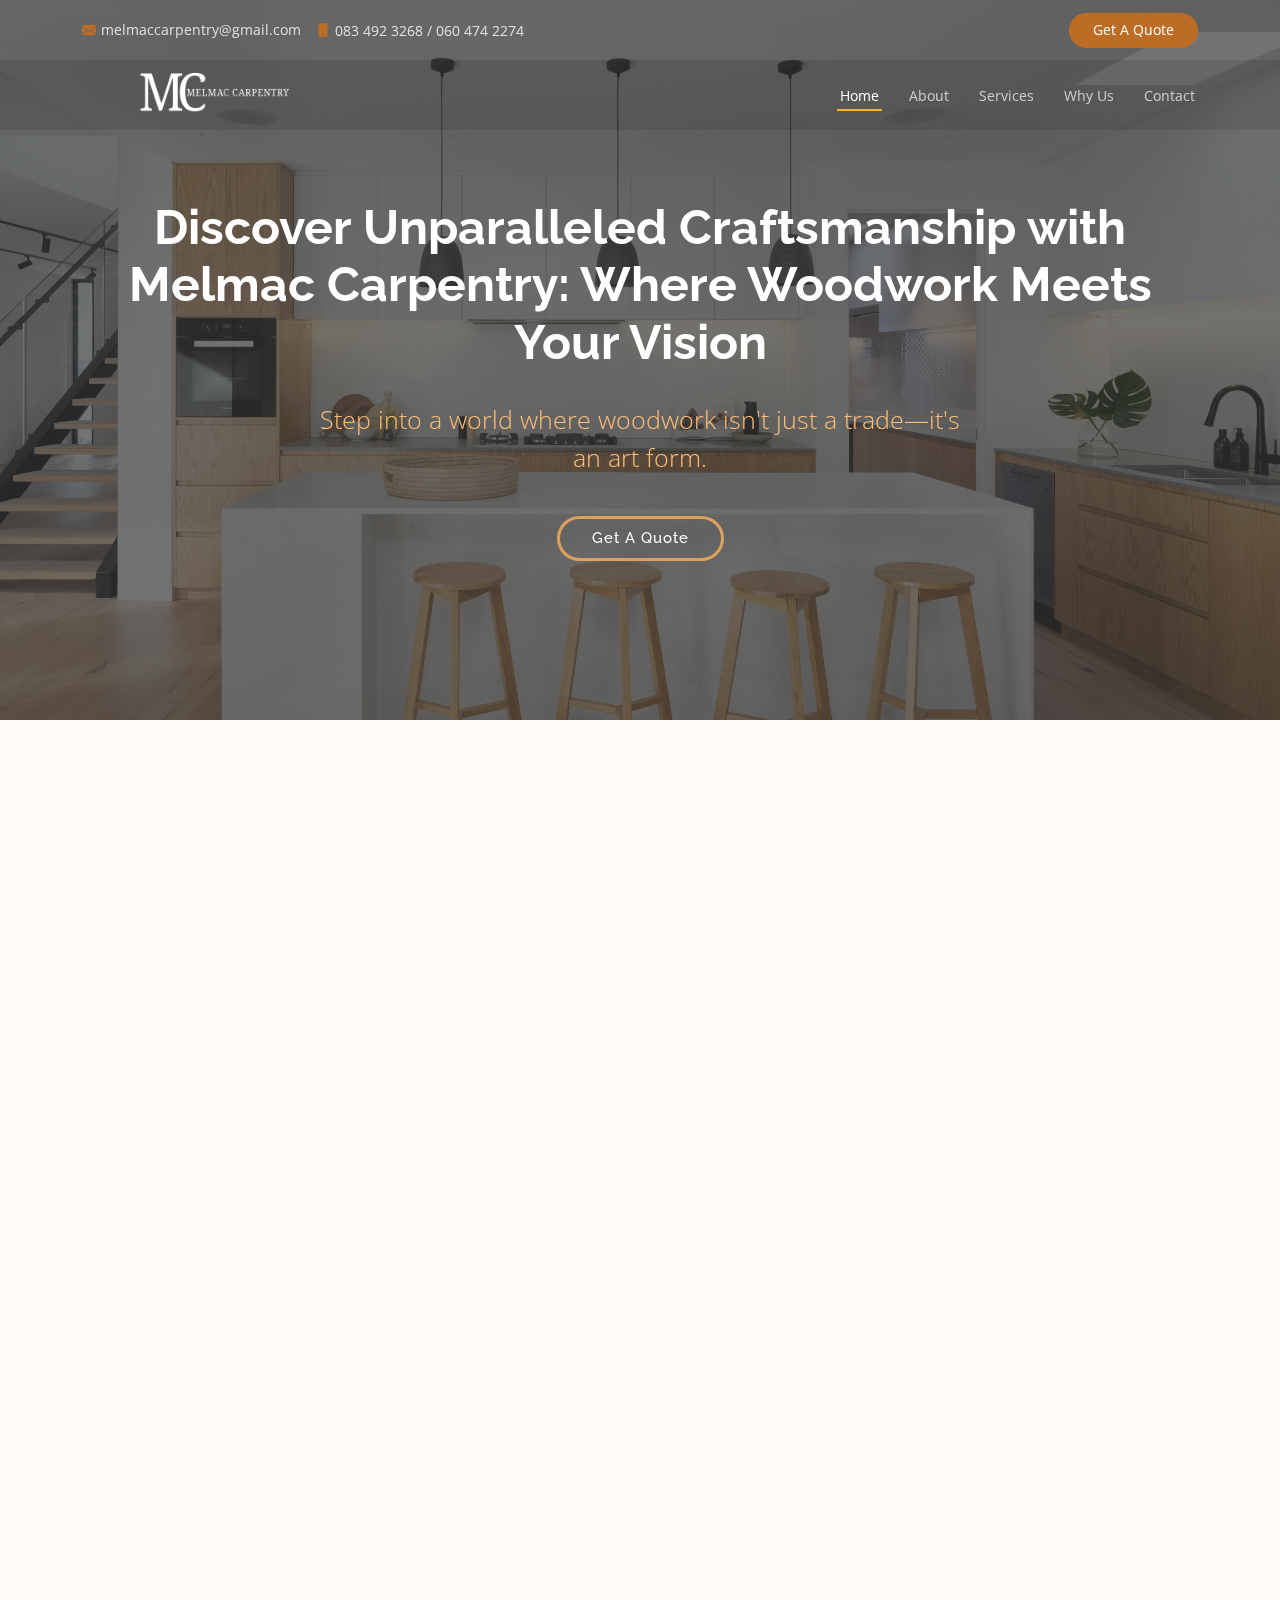
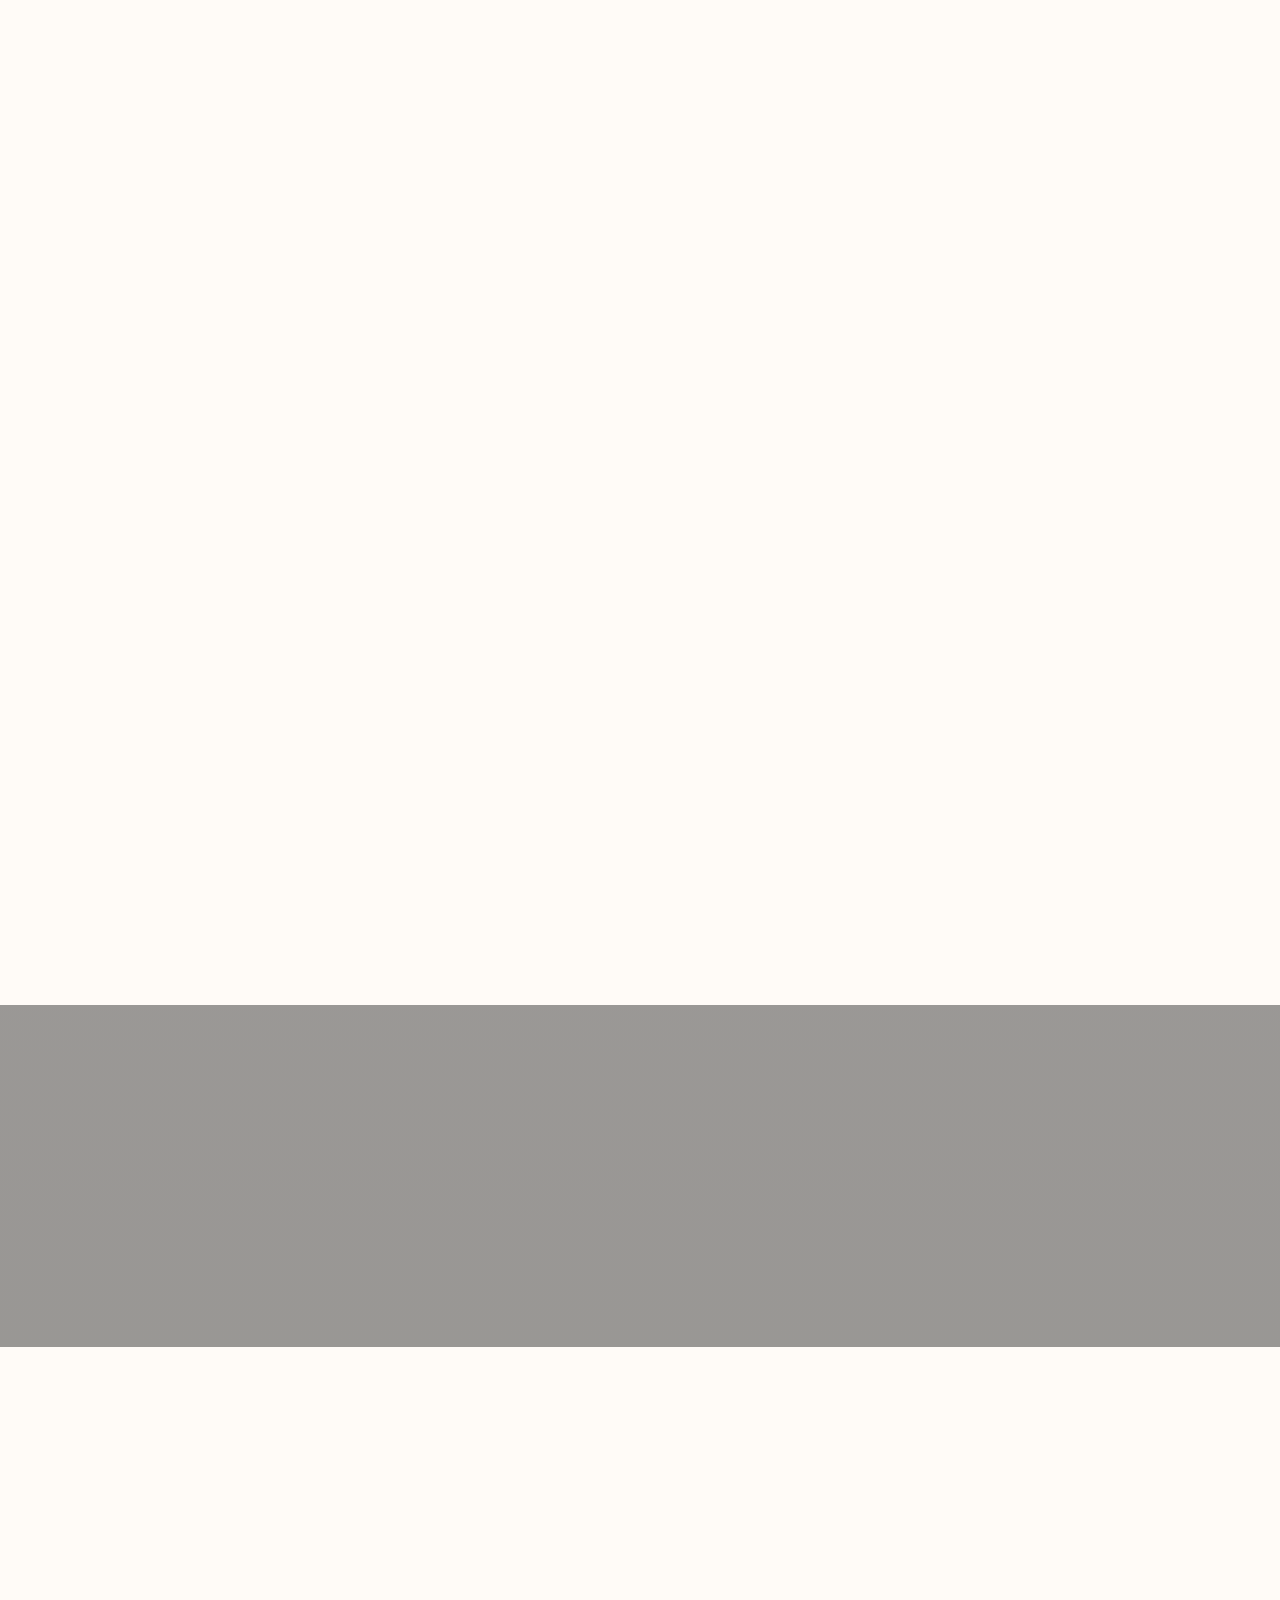
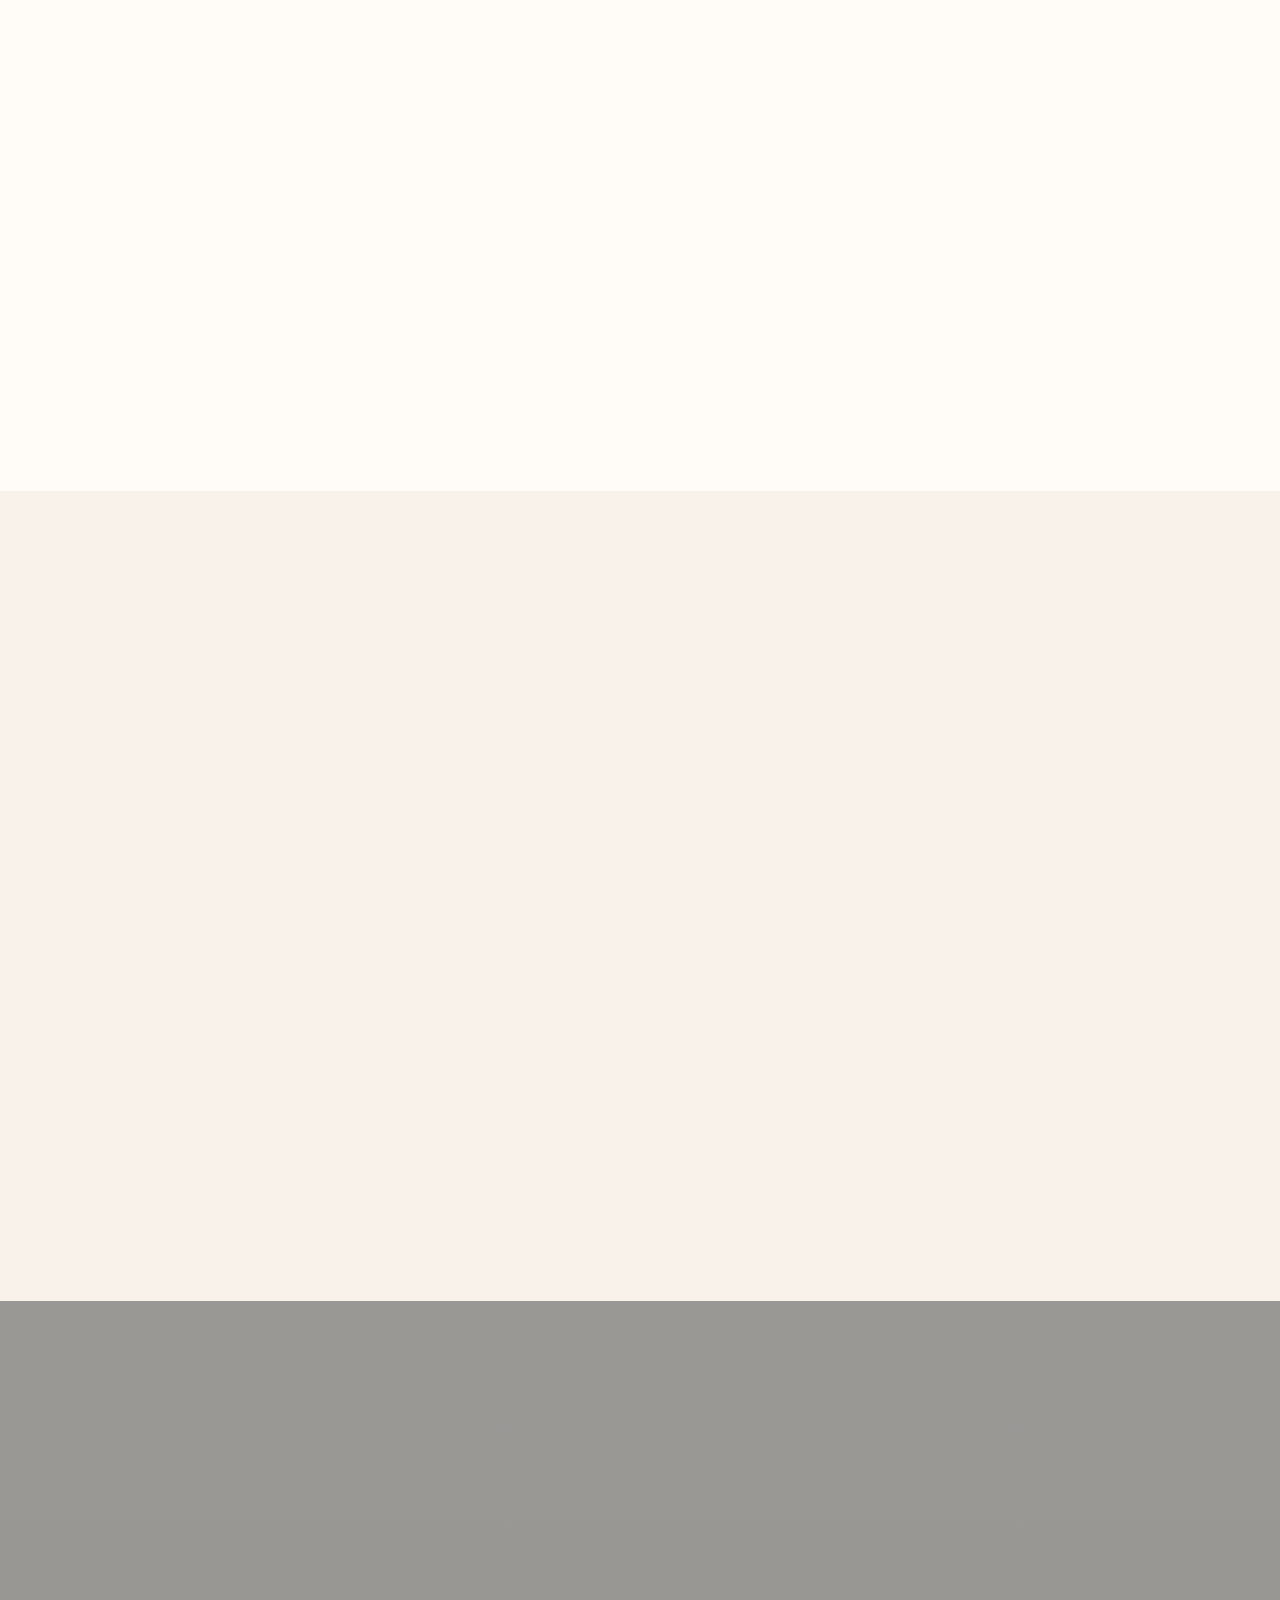
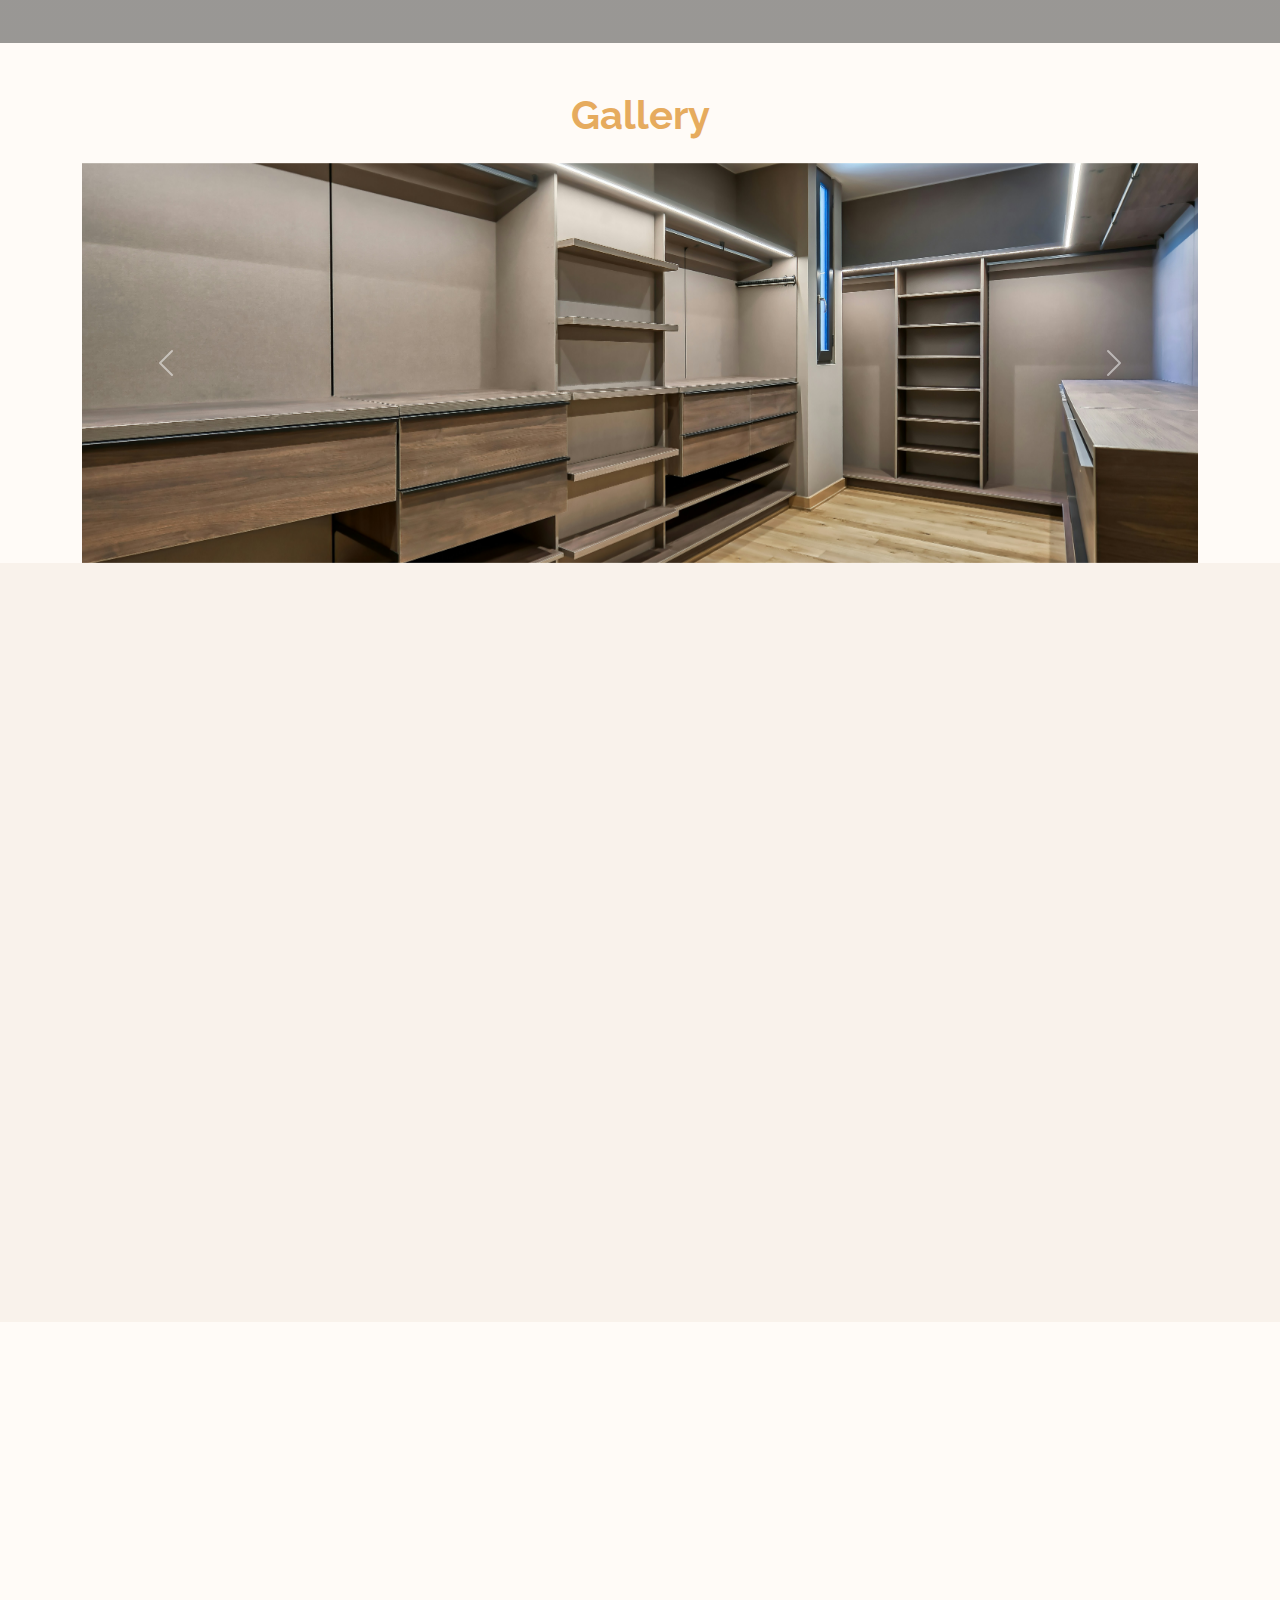
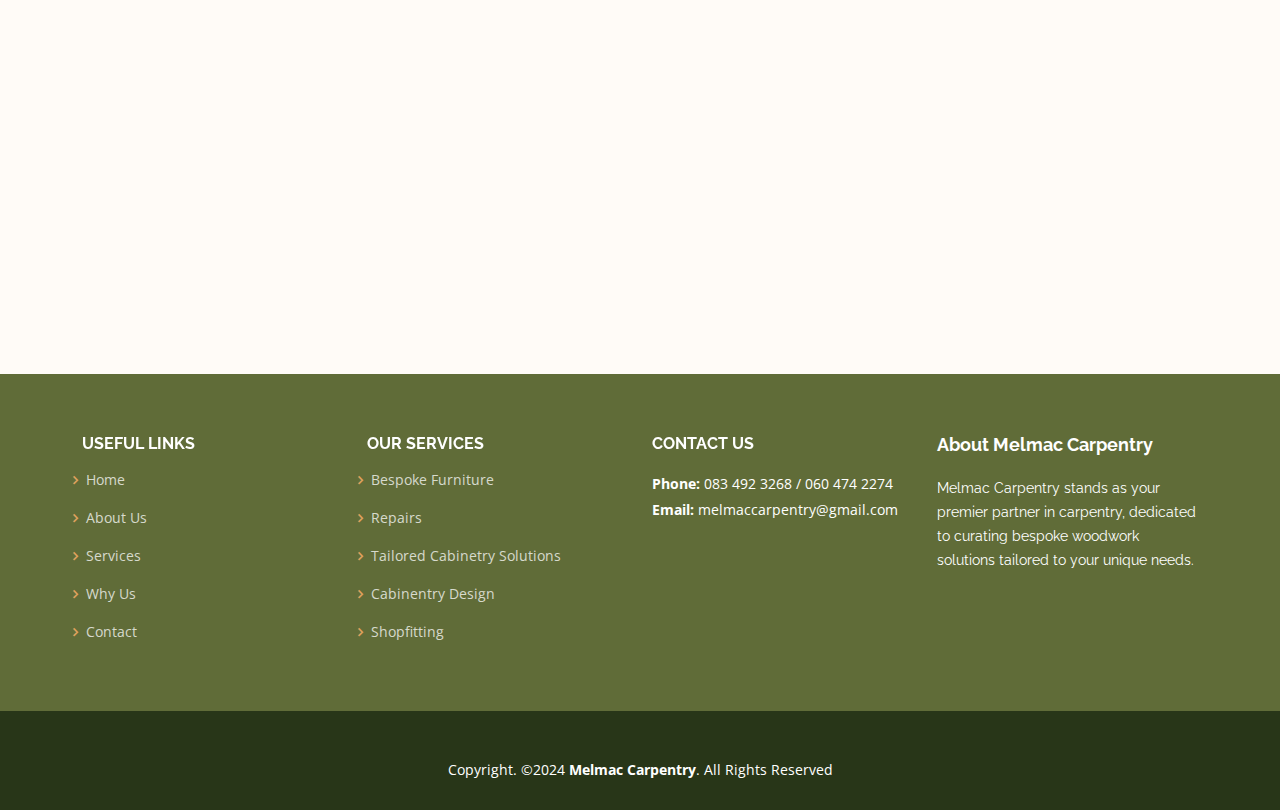
==== index.html @ 9028bca2 "alignment fixed" ====
<!DOCTYPE html>
<html lang="en">
  <head>
    <meta charset="utf-8" />
    <meta content="width=device-width, initial-scale=1.0" name="viewport" />

    <title>MELMAC CARPENTRY</title>
    <meta content="" name="description" />
    <meta content="" name="keywords" />

    <!-- Favicons -->
    <link href="" rel="icon" />
    <link href="/assets/images/logo.png" rel="apple-touch-icon" />
    <link rel="icon" href="./assets/images/icon.png" type="image/png" />

    <!-- Google Fonts -->
    <link
      href="https://fonts.googleapis.com/css?family=Open+Sans:300,300i,400,400i,600,600i,700,700i|Raleway:300,300i,400,400i,500,500i,600,600i,700,700i|Poppins:300,300i,400,400i,500,500i,600,600i,700,700i"
      rel="stylesheet"
    />
    <link
      href="https://cdn.jsdelivr.net/npm/bootstrap@5.3.3/dist/css/bootstrap.min.css"
      rel="stylesheet"
      integrity="sha384-QWTKZyjpPEjISv5WaRU9OFeRpok6YctnYmDr5pNlyT2bRjXh0JMhjY6hW+ALEwIH"
      crossorigin="anonymous"
    />

    <!-- Vendor CSS Files -->
    <link
      rel="stylesheet"
      href="https://cdnjs.cloudflare.com/ajax/libs/aos/2.3.4/aos.css"
      integrity="sha512-1cK78a1o+ht2JcaW6g8OXYwqpev9+6GqOkz9xmBN9iUUhIndKtxwILGWYOSibOKjLsEdjyjZvYDq/cZwNeak0w=="
      crossorigin="anonymous"
      referrerpolicy="no-referrer"
    />
    <!-- animate.css -->

    <link
      rel="stylesheet"
      href="https://cdnjs.cloudflare.com/ajax/libs/animate.css/4.1.1/animate.min.css"
      integrity="sha512-c42qTSw/wPZ3/5LBzD+Bw5f7bSF2oxou6wEb+I/lqeaKV5FDIfMvvRp772y4jcJLKuGUOpbJMdg/BTl50fJYAw=="
      crossorigin="anonymous"
      referrerpolicy="no-referrer"
    />
    <link
      rel="stylesheet"
      href="https://cdnjs.cloudflare.com/ajax/libs/animate.css/4.1.1/animate.compat.css"
      integrity="sha512-gFn7XRm5v3GlgOwAQ80SXDT8pyg6uaV9JbW2OkNx5Im2jR8zx2X/3DbHymcZnUraU+klZjRJqNfNkFN7SyR3fg=="
      crossorigin="anonymous"
      referrerpolicy="no-referrer"
    />

    <link
      rel="stylesheet"
      href="https://cdnjs.cloudflare.com/ajax/libs/animate.css/4.1.1/animate.compat.min.css"
      integrity="sha512-b42SanD3pNHoihKwgABd18JUZ2g9j423/frxIP5/gtYgfBz/0nDHGdY/3hi+3JwhSckM3JLklQ/T6tJmV7mZEw=="
      crossorigin="anonymous"
      referrerpolicy="no-referrer"
    />
    <link
      rel="stylesheet"
      href="https://cdnjs.cloudflare.com/ajax/libs/animate.css/4.1.1/animate.css"
      integrity="sha512-phGxLIsvHFArdI7IyLjv14dchvbVkEDaH95efvAae/y2exeWBQCQDpNFbOTdV1p4/pIa/XtbuDCnfhDEIXhvGQ=="
      crossorigin="anonymous"
      referrerpolicy="no-referrer"
    />
    <link href="assets/vendor/aos/aos.css" rel="stylesheet" />

    <link
      rel="stylesheet"
      href="https://cdn.jsdelivr.net/npm/bootstrap@5.0.2/dist/css/bootstrap.min.css"
    />

    <link
      rel="stylesheet"
      href="link href='https://unpkg.com/boxicons@2.1.4/css/boxicons.min.css' rel='stylesheet'"
    />

    <!-- swiper -->

    <link
      rel="stylesheet"
      href="https://cdnjs.cloudflare.com/ajax/libs/Swiper/11.0.5/swiper-bundle.min.css"
      integrity="sha512-rd0qOHVMOcez6pLWPVFIv7EfSdGKLt+eafXh4RO/12Fgr41hDQxfGvoi1Vy55QIVcQEujUE1LQrATCLl2Fs+ag=="
      crossorigin="anonymous"
      referrerpolicy="no-referrer"
    />
    <!-- Bootstrap Font Icon CSS -->
    <link
      rel="stylesheet"
      href="https://cdn.jsdelivr.net/npm/bootstrap-icons@1.5.0/font/bootstrap-icons.css"
    />
    <link
      href="https://unpkg.com/boxicons@2.1.4/css/boxicons.min.css"
      rel="stylesheet"
    />
    <!-- remixicons -->
    <link
      rel="stylesheet"
      href="https://cdnjs.cloudflare.com/ajax/libs/remixicon/4.2.0/remixicon.css"
      integrity="sha512-OQDNdI5rpnZ0BRhhJc+btbbtnxaj+LdQFeh0V9/igiEPDiWE2fG+ZsXl0JEH+bjXKPJ3zcXqNyP4/F/NegVdZg=="
      crossorigin="anonymous"
      referrerpolicy="no-referrer"
    />
    <link
      rel="stylesheet"
      href="https://cdnjs.cloudflare.com/ajax/libs/remixicon/4.2.0/remixicon.min.css"
      integrity="sha512-MqL4+Io386IOPMKKyplKII0pVW5e+kb+PI/I3N87G3fHIfrgNNsRpzIXEi+0MQC0sR9xZNqZqCYVcC61fL5+Vg=="
      crossorigin="anonymous"
      referrerpolicy="no-referrer"
    />
    <!-- glightbox -->
    <link
      rel="stylesheet"
      href="https://cdnjs.cloudflare.com/ajax/libs/glightbox/3.2.0/css/glightbox.css"
      integrity="sha512-iQ3H4A+iyBTP8M4ypX5PrTt2S+G1zmRjf0k0uOASKlFHysV8TL9ZoQyVwPss0D12IBTMoDEHA8+bg8a1viS9Mg=="
      crossorigin="anonymous"
      referrerpolicy="no-referrer"
    />
    <link
      rel="stylesheet"
      href="https://cdnjs.cloudflare.com/ajax/libs/glightbox/3.2.0/css/glightbox.min.css"
      integrity="sha512-T+KoG3fbDoSnlgEXFQqwcTC9AdkFIxhBlmoaFqYaIjq2ShhNwNao9AKaLUPMfwiBPL0ScxAtc+UYbHAgvd+sjQ=="
      crossorigin="anonymous"
      referrerpolicy="no-referrer"
    />
    <link
      rel="stylesheet"
      href="https://cdnjs.cloudflare.com/ajax/libs/glightbox/3.2.0/css/plyr.css"
      integrity="sha512-KyBbiAocXKZVFGxVEp8ZIaGiN+5jJVyja3bmjSnlYW3G4HcinmnUvyPH+hSNs6MLWtaSnT/HAXFhQ8PZdLamAA=="
      crossorigin="anonymous"
      referrerpolicy="no-referrer"
    />
    <link
      rel="stylesheet"
      href="https://cdnjs.cloudflare.com/ajax/libs/glightbox/3.2.0/css/plyr.min.css"
      integrity="sha512-kzA10waqGTUBGThJFb6skfGDGUmTleyWjQy9qNaaUaXDwWmTV18jtu/P4PrwZkc89z+DLa0x0IoyuDcintgj/w=="
      crossorigin="anonymous"
      referrerpolicy="no-referrer"
    />

    <!-- Template Main CSS File -->
    <link href="assets/css/style.css" rel="stylesheet" />
  </head>

  <body>
    <div id="loader-container">
      <div id="loader"></div>
    </div>
    <!-- ======= Top Bar ======= -->
    <div id="topbar" class="fixed-top d-flex align-items-center">
      <div
        class="container d-flex align-items-center justify-content-center justify-content-md-between"
      >
        <div class="contact-info d-flex align-items-center">
          <i class="bi bi-envelope-fill"></i
          ><a href="mailto:contact@example.com"> melmaccarpentry@gmail.com</a>
          <i class="bi bi-phone-fill phone-icon"></i> 083 492 3268 / 060 474
          2274
        </div>
        <div class="cta d-none d-md-block">
          <a href="#contact" class="scrollto">Get A Quote</a>
        </div>
      </div>
    </div>

    <!-- ======= Header ======= -->
    <header id="header" class="fixed-top d-flex align-items-center pt-3 pb-3">
      <div class="container d-flex align-items-center justify-content-between">
        <a
          href="index.html"
          class="d-flex align-items-center justify-content-center mt-3 link-body-emphasis text-decoration-none"
          aria-expanded="false"
        >
          <img
            src=" assets/images/logo.png"
            alt="logo icon"
            width="250"
            height="250"
          />
        </a>

        <!-- Uncomment below if you prefer to use an image logo -->
        <!-- <a href=index.html" class="logo"><img src="assets/img/logo.png" alt="" class="img-fluid"></a>-->

        <nav id="navbar" class="navbar">
          <ul>
            <li><a class="nav-link scrollto active" href="#hero">Home</a></li>
            <li><a class="nav-link scrollto" href="#about">About</a></li>
            <li><a class="nav-link scrollto" href="#services">Services</a></li>
            <li>
              <a class="nav-link scrollto" href="#why-us">Why Us</a>
            </li>

            <li><a class="nav-link scrollto" href="#contact">Contact</a></li>
          </ul>
          <i class="bi bi-list mobile-nav-toggle"></i>
        </nav>
        <!-- .navbar -->
      </div>
    </header>
    <!-- End Header -->

    <!-- ======= Hero Section ======= -->
    <section id="hero" class="d-flex justify-cntent-center align-items-center">
      <div
        id="heroCarousel"
        data-bs-interval="5000"
        class="container carousel carousel-fade"
        data-bs-ride="carousel"
      >
        <!-- Slide 1 -->
        <div class="carousel-item active">
          <div class="carousel-container">
            <h2 class="animate__animated animate__fadeInDown">
              Discover Unparalleled Craftsmanship with Melmac Carpentry: Where
              Woodwork Meets Your Vision
            </h2>

            <p class="animate__animated animate__fadeInUp">
              Step into a world where woodwork isn't just a trade—it's an art
              form.
            </p>
            <a
              href="#contact"
              class="btn-get-started animate__animated animate__fadeInUp scrollto"
              >Get A Quote</a
            >
          </div>
        </div>
      </div>
    </section>
    <!-- End Hero -->

    <main id="main">
      <!-- ======= About Us Section ======= -->
      <section id="about" class="about">
        <div class="container" data-aos="fade-up">
          <div class="section-title">
            <h2>About Us</h2>
            <div class="container my-5">
              <div class="row p-4 pb-0 pe-lg-0 pt-lg-5 rounded-3 border">
                <div class="col-lg-5 p-lg-5 pt-lg-3">
                  <h3 class="fw-bold about-head">
                    Are You Struggling to Find Woodwork Solutions That Match
                    Your Vision?
                  </h3>
                  <p class="pt-3 about-p about-text">
                    Melmac Carpentry stands as your premier partner in
                    carpentry, dedicated to curating bespoke woodwork solutions
                    tailored to your unique needs. Our journey is fuelled by a
                    passion for creating not just furniture, but enduring
                    symbols of your individuality and taste.
                  </p>
                </div>
                <div class="col-lg-6 offset-lg-1 p-0 overflow-hidden">
                  <img
                    class="rounded-lg-3"
                    src=" /assets/images/alexander-fife-587FXBjdako-unsplash.jpg"
                    alt="picture of a kitchen"
                    width="720"
                  />
                </div>
              </div>
            </div>
          </div>
          <br />
        </div>
      </section>
      <!-- End About Us Section -->

      <!-- ======= Services Section ======= -->
      <section id="services" class="services">
        <div class="container" data-aos="fade-up">
          <div class="section-title">
            <h2 class="pb-5">Services</h2>
            <p class="small">
              Discover the art of craftsmanship with our unparalleled services.
              We're here to transform your space into a reflection of your
              dreams, where every detail speaks volumes about your unique style
              and personality.
            </p>
          </div>

          <div class="row">
            <div
              class="col-md-6 d-flex align-items-stretch"
              data-aos="fade-up"
              data-aos-delay="100"
            >
              <div class="icon-box">
                <i class="bi bi-shop"></i>
                <h3><a href="#">Shopfitting</a></h3>
                <p>
                  Elevate your retail space with our expert shopfitting
                  services. From boutique elegance to modern chic, we create
                  custom solutions that reflect your brand and captivate
                  customers. Contact us to discuss your vision today.
                </p>
              </div>
            </div>
            <div
              class="col-md-6 d-flex align-items-stretch mt-4 mt-md-0"
              data-aos="fade-up"
              data-aos-delay="200"
            >
              <div class="icon-box">
                <i class="bi bi-card-checklist"></i>
                <h3><a href="#">Tailored Cabinetry Solutions</a></h3>
                <p>
                  Maximize functionality and aesthetics with custom cabinetry
                  solutions designed to fit seamlessly into your space. Whether
                  it's a dream kitchen remodel or a stylish storage solution, we
                  create solutions that elevate your home.
                </p>
              </div>
            </div>
            <div
              class="col-md-6 d-flex align-items-stretch mt-4 mt-md-0"
              data-aos="fade-up"
              data-aos-delay="400"
            >
              <div class="icon-box">
                <i class="bi bi-tools"></i>
                <h3><a href="#">Carpentry Repairs</a></h3>
                <p>
                  Restore the beauty and functionality of your woodwork with our
                  expert carpentry repair services. From minor fixes to
                  extensive restoration, our skilled craftsmen ensure lasting
                  results.
                </p>
              </div>
            </div>
            <div
              class="col-md-6 d-flex align-items-stretch mt-4 mt-md-0"
              data-aos="fade-up"
              data-aos-delay="500"
            >
              <div class="icon-box">
                <i class="bi bi-easel"></i>
                <h3><a href="#">Custom Shelving and Storage Solutions</a></h3>
                <p>
                  Maximize space and organization with our custom shelving and
                  storage solutions. Whether it's a pantry overhaul or garage
                  storage, we design and install solutions tailored to your
                  needs.
                </p>
              </div>
            </div>
            <div
              class="col-md-6 d-flex align-items-stretch mt-4 mt-md-0"
              data-aos="fade-up"
              data-aos-delay="600"
            ></div>
          </div>
        </div>
      </section>
      <!-- End Services Section -->

      <!-- ======= Cta Section ======= -->
      <section id="cta" class="cta">
        <div class="container">
          <div class="row" data-aos="zoom-in">
            <div class="col-lg-9 text-center text-lg-start">
              <h3>Tell Us About Your Dream Kitchen</h3>
              <p class="pt-3">
                Ready for something extraordinary? Reach out to us now!
              </p>
            </div>
            <div class="col-lg-3 cta-btn-container text-center">
              <a class="cta-btn align-middle" href="#contact">Get A Quote</a>
            </div>
          </div>
        </div>
      </section>
      <!-- End Cta Section -->

      <!-- ======= Portfoio Section ======= -->
      <section id="why-us" class="why-us">
        <div class="container" data-aos="fade-up">
          <div class="section-title">
            <h2>WHY US?</h2>
            <div class="album py-5">
              <div class="container">
                <div class="row row-cols-1 row-cols-sm-1 row-cols-md-3 g-3">
                  <div class="col">
                    <div class="card shadow p-3">
                      <img
                        class="bd-placeholder-img card-img-top mb-5 img-fluid"
                        width="100%"
                        height="220"
                        src=" /assets/images/kitchen1.jpg"
                        alt="White cabinet kitchen with marble tiling"
                        role="img"
                        aria-label="Placeholder:  Tailored Excellence"
                        preserveAspectRatio="xMidYMid slice"
                        focusable="false"
                      />
                      <title class=" ">Tailored Excellence</title>
                      <rect width="100%" height="100%" fill="#55595c" />
                      <text x="50%" y="50%" fill="#eceeef" dy=".3em">
                        Tailored Excellence
                      </text>
                      <div class="card-body">
                        <p class="card-text text-decoration-none">
                          We don't just build furniture; we tailor experiences.
                          Our team collaborates closely with you to understand
                          your vision, ensuring every piece reflects your
                          personality and preferences
                        </p>

                        <div
                          class="d-flex justify-content-between align-items-center"
                        ></div>
                      </div>
                    </div>
                  </div>
                  <div class="col">
                    <div class="card shadow p-3">
                      <img
                        class="bd-placeholder-img card-img-top mb-5 img-fluid"
                        width="100%"
                        height="220"
                        src=" /assets/images/closet.jpg"
                        alt="Spacious closet with dark brown wood shelving"
                        role="img"
                        aria-label="Placeholder:  Unrivalled Quality"
                        preserveAspectRatio="xMidYMid slice"
                        focusable="false"
                      />
                      <title>Unrivalled Quality</title>
                      <rect width="100%" height="100%" fill="#55595c" />
                      <text x="50%" y="50%" fill="#eceeef" dy=".3em">
                        Unrivalled Quality
                      </text>

                      <div class="card-body">
                        <p class="card-text">
                          Excellence isn't just a goal—it's a standard. We use
                          only the finest materials and techniques to ensure
                          that every piece we create is of the highest quality.
                        </p>
                      </div>
                    </div>
                  </div>
                  <div class="col">
                    <div class="card shadow p-3">
                      <img
                        class="bd-placeholder-img card-img-top mb-5 img-fluid"
                        width="100%"
                        height="220"
                        src=" /assets/images/whyus.jpg"
                        alt="open space kitchen with a white island"
                        role="img"
                        aria-label="Placeholder: Artisanal Craftsmanship "
                        preserveAspectRatio="xMidYMid slice"
                        focusable="false"
                      />
                      <title>Artisanal Craftsmanship</title>
                      <rect width="100%" height="100%" fill="#55595c" />
                      <text x="50%" y="50%" fill="#eceeef" dy=".3em">
                        Artisanal Craftsmanship
                      </text>

                      <div class="card-body">
                        <p class="card-text">
                          Each creation is brought to life by skilled artisans
                          with a commitment to excellence. From the selection of
                          premium materials to the finest finishing touches, our
                          attention to detail sets us apart.
                        </p>
                      </div>
                    </div>
                  </div>
                </div>
              </div>
            </div>
          </div>
        </div>
      </section>
      <!-- End Portfoio Section -->

      <!-- ======= Testimonials ======= -->
      <section id="team" class="testimonials section-bg pb-5">
        <div class="container pb-5" data-aos="fade-up">
          <div class="section-title">
            <h2>Testimonials</h2>
            <p class="small">
              Don't Just Take Our Word for It—See What Our Satisfied Clients
              Have to Say
            </p>
          </div>

          <div class="row">
            <div class="col-lg-6" data-aos="fade-up" data-aos-delay="100">
              <div class="member d-flex align-items-start">
                <div class="pic">
                  <a
                    href="#"
                    class="d-flex align-items-center justify-content-center p-3 link-body-emphasis text-decoration-none"
                    aria-expanded="false"
                  >
                    <img
                      src="https://github.com/mdo.png"
                      alt="picture of Griffin"
                      width="34"
                      height="40"
                      class="rounded-circle"
                    />
                  </a>
                </div>
                <div class="member-info">
                  <h4>Griffin</h4>
                  <i class="bi bi-star-fill"></i>
                  <i class="bi bi-star-fill"></i>
                  <i class="bi bi-star-fill"></i>
                  <i class="bi bi-star-fill"></i>
                  <p>
                    Melmac Carpentry's work is outstanding! They transformed our
                    vision into stunning creations, surpassing all expectations.
                    Highly recommended for top-notch carpentry services!
                  </p>
                </div>
              </div>
            </div>

            <div
              class="col-lg-6 mt-4 mt-lg-0"
              data-aos="fade-up"
              data-aos-delay="200"
            >
              <div class="member d-flex align-items-start">
                <div class="pic">
                  <a
                    href="#"
                    class="d-flex align-items-center justify-content-center p-3 link-body-emphasis text-decoration-none"
                    aria-expanded="false"
                  >
                    <img
                      src="./assets/images/anne.jpg"
                      alt="picture of Anne"
                      width="34"
                      height="40"
                      class="rounded-circle"
                    />
                  </a>
                </div>
                <div class="member-info">
                  <h4>Anne</h4>
                  <i class="bi bi-star-fill"></i>
                  <i class="bi bi-star-fill"></i>
                  <i class="bi bi-star-fill"></i>
                  <i class="bi bi-star-fill"></i>
                  <i class="bi bi-star-half"></i>
                  <p>
                    They totally got our design vibes and nailed it. Their
                    dedication to being awesome really stood out. Super stoked
                    with how everything turned out and would totally pick them
                    again. 10/10, would recommend!
                  </p>
                </div>
              </div>
            </div>

            <div class="col-lg-6 mt-4" data-aos="fade-up" data-aos-delay="300">
              <div class="member d-flex align-items-start">
                <div class="pic">
                  <a
                    href="#"
                    class="d-flex align-items-center justify-content-center p-3 link-body-emphasis text-decoration-none"
                    aria-expanded="false"
                  >
                    <img
                      src="./assets/images/lindiwe.jpg"
                      alt="picture of Lindiwe"
                      width="34"
                      height="44"
                      class="rounded-circle"
                    />
                  </a>
                </div>
                <div class="member-info">
                  <h4>Lindiwe</h4>
                  <i class="bi bi-star-fill"></i>
                  <i class="bi bi-star-fill"></i>
                  <i class="bi bi-star-fill"></i>
                  <i class="bi bi-star-fill"></i>
                  <i class="bi bi-star-half"></i>
                  <p>
                    Working with Melmac Carpentry was smooth sailing! Their
                    communication was top-notch, keeping me informed every step
                    of the way. It was reassuring and efficient. Major props to
                    them!
                  </p>
                </div>
              </div>
            </div>

            <div class="col-lg-6 mt-4" data-aos="fade-up" data-aos-delay="400">
              <div class="member d-flex align-items-start">
                <div class="pic">
                  <a
                    href="#"
                    class="d-flex align-items-center justify-content-center p-3 link-body-emphasis text-decoration-none"
                    aria-expanded="false"
                  >
                    <img
                      src="./assets/images/amanda.jpg"
                      alt="picture of Amanda"
                      width="34"
                      height="34"
                      class="rounded-circle"
                    />
                  </a>
                </div>
                <div class="member-info">
                  <h4>Amanda</h4>
                  <i class="bi bi-star-fill"></i>
                  <i class="bi bi-star-fill"></i>
                  <i class="bi bi-star-fill"></i>
                  <i class="bi bi-star-fill"></i>
                  <p>
                    Melmac? They're on point! Their precision and adherence to
                    schedule are seriously impressive. No beating around the
                    bush—just concise, efficient work that gets the job done
                    right on time. Total game-changers!
                  </p>
                </div>
              </div>
            </div>
          </div>
        </div>
      </section>
      <!-- End Testimonials Section -->

      <!-- ======= Cta Section ======= -->
      <section id="cta" class="cta cta-s">
        <div class="container">
          <div class="row" data-aos="zoom-in">
            <div class="col-lg-9 text-center text-lg-start">
              <h3>What project do you have in mind?</h3>
              <p class="pt-3">
                Elevate your space with expert craftsmanship! Let us transform
                your vision into reality.
              </p>
            </div>
            <div class="col-lg-3 cta-btn-container text-center">
              <a class="cta-btn align-middle" href="#contact">Get A Quote</a>
            </div>
          </div>
        </div>
      </section>
      <!-- End Cta Section -->

      <!-- image silder -->
      <div class="container mt-5">
        <h4 class="mb-4 text-center img-heading">Gallery</h4>
        <div id="imageSlider" class="carousel slide" data-bs-ride="carousel">
          <div class="carousel-inner">
            <div class="carousel-item active">
              <img
                src="./assets/images/closet.jpg"
                class="d-block w-100"
                alt="closet"
              />
            </div>
            <div class="carousel-item">
              <img
                src="./assets/images/kitchen1.jpg"
                class="d-block w-100"
                alt="kitchen design"
              />
            </div>
            <div class="carousel-item">
              <img
                src="./assets/images/tv-s.jpg"
                class="d-block w-100"
                alt="panel tv stand"
              />
            </div>
            <div class="carousel-item">
              <img
                src="./assets/images/gray-k.jpg"
                class="d-block w-100"
                alt="Slide 4"
              />
            </div>
            <div class="carousel-item">
              <img
                src="./assets/images/slider2.jpg"
                class="d-block w-100"
                alt="white counter top kitchen"
              />
            </div>
            <div class="carousel-item">
              <img
                src="./assets/images/slider1.jpg"
                class="d-block w-100"
                alt="gray panel tv wall"
              />
            </div>
            <div class="carousel-item">
              <img
                src="./assets/images/img-slider.jpg"
                class="d-block w-100"
                alt="led light kitchen"
              />
            </div>
            <div class="carousel-item">
              <img
                src="./assets/images/slider3.jpg"
                class="d-block w-100"
                alt="Cabinentry for office space"
              />
            </div>
            <div class="carousel-item">
              <img
                src="./assets/images/bathroom1.jpg"
                class="d-block w-100"
                alt="Cabinentry for bathroom"
              />
            </div>
          </div>
          <button
            class="carousel-control-prev"
            type="button"
            data-bs-target="#imageSlider"
            data-bs-slide="prev"
          >
            <span class="carousel-control-prev-icon" aria-hidden="true"></span>
            <span class="visually-hidden">Previous</span>
          </button>
          <button
            class="carousel-control-next"
            type="button"
            data-bs-target="#imageSlider"
            data-bs-slide="next"
          >
            <span class="carousel-control-next-icon" aria-hidden="true"></span>
            <span class="visually-hidden">Next</span>
          </button>
        </div>
      </div>

      <!-- ======= Frequently Asked Questions Section ======= -->
      <section id="faq" class="faq section-bg pb-5">
        <div class="container pb-5" data-aos="fade-up">
          <div class="section-title">
            <h2>Frequently Asked Questions</h2>
          </div>

          <div class="faq-list">
            <ul>
              <li data-aos="fade-up" data-aos="fade-up" data-aos-delay="100">
                <i class="bx bx-help-circle icon-help"></i>
                <a
                  data-bs-toggle="collapse"
                  class="collapse"
                  data-bs-target="#faq-list-1"
                  >Do you provide maintenance services for carpentry work?
                  <i class="bx bx-chevron-down icon-show"></i
                  ><i class="bx bx-chevron-up icon-close"></i
                ></a>
                <div
                  id="faq-list-1"
                  class="collapse show"
                  data-bs-parent=".faq-list"
                >
                  <p>
                    Yes, we offer maintenance services to help preserve the
                    beauty and functionality of your carpentry installations.
                    Whether it's refinishing hardwood floors, resealing decks,
                    or repairing cabinetry, we can keep your carpentry in top
                    condition for years to come.
                  </p>
                </div>
              </li>

              <li data-aos="fade-up" data-aos-delay="200">
                <i class="bx bx-help-circle icon-help"></i>
                <a
                  data-bs-toggle="collapse"
                  data-bs-target="#faq-list-2"
                  class="collapsed"
                  >Do you offer any warranties or guarantees on your carpentry
                  work? <i class="bx bx-chevron-down icon-show"></i
                  ><i class="bx bx-chevron-up icon-close"></i
                ></a>
                <div
                  id="faq-list-2"
                  class="collapse"
                  data-bs-parent=".faq-list"
                >
                  <p>
                    Yes, we stand behind the quality of our workmanship and
                    offer warranties or guarantees on our carpentry services.
                    The specifics of the warranty will depend on the type of
                    project and will be outlined in our contract agreement for
                    your peace of mind.
                  </p>
                </div>
              </li>

              <li data-aos="fade-up" data-aos-delay="300">
                <i class="bx bx-help-circle icon-help"></i>
                <a
                  data-bs-toggle="collapse"
                  data-bs-target="#faq-list-3"
                  class="collapsed"
                  >What payment methods do you accept?
                  <i class="bx bx-chevron-down icon-show"></i
                  ><i class="bx bx-chevron-up icon-close"></i
                ></a>
                <div
                  id="faq-list-3"
                  class="collapse"
                  data-bs-parent=".faq-list"
                >
                  <p>
                    We accept various payment methods including cash,
                    credit/debit cards, and bank transfers. Payment terms and
                    methods will be discussed and agreed upon before the
                    commencement of any project.
                  </p>
                </div>
              </li>

              <li data-aos="fade-up" data-aos-delay="400">
                <i class="bx bx-help-circle icon-help"></i>
                <a
                  data-bs-toggle="collapse"
                  data-bs-target="#faq-list-4"
                  class="collapsed"
                >
                  Can you work with specific design plans or ideas I have in
                  mind? <i class="bx bx-chevron-down icon-show"></i
                  ><i class="bx bx-chevron-up icon-close"></i
                ></a>
                <div
                  id="faq-list-4"
                  class="collapse"
                  data-bs-parent=".faq-list"
                >
                  <p>
                    Absolutely! We welcome your design plans and ideas and can
                    work with you to bring them to fruition. Our team of
                    carpenters has the expertise to interpret your vision and
                    create custom pieces that reflect your style and
                    preferences.
                  </p>
                </div>
              </li>

              <li data-aos="fade-up" data-aos-delay="500">
                <i class="bx bx-help-circle icon-help"></i>
                <a
                  data-bs-toggle="collapse"
                  data-bs-target="#faq-list-5"
                  class="collapsed"
                >
                  How do I schedule a carpentry service with your company?
                  <i class="bx bx-chevron-down icon-show"></i
                  ><i class="bx bx-chevron-up icon-close"></i
                ></a>
                <div
                  id="faq-list-5"
                  class="collapse"
                  data-bs-parent=".faq-list"
                >
                  <p>
                    Scheduling a carpentry service with us is easy! Simply
                    contact us via phone or email to discuss your project
                    requirements and schedule a convenient time for a
                    consultation. We'll work closely with you to bring your
                    vision to life.
                  </p>
                </div>
              </li>
            </ul>
          </div>
        </div>
      </section>
      <!-- End Frequently Asked Questions Section -->

      <!-- ======= Contact Section ======= -->
      <section id="contact" class="contact">
        <div class="container" data-aos="fade-up">
          <div class="section-title">
            <h2 class="text-white">Contact Us</h2>
          </div>

          <div
            class="row mt-1 d-flex justify-content-end mb-5"
            data-aos="fade-right"
            data-aos-delay="100"
          >
            <div class="col-lg-5 text-white mb-5 cont-cta">
              <h3>Remember, excellence is not just a goal—it's our promise</h3>
              <p c>
                Let us transform your space with personalized craftsmanship that
                speaks to your soul.
              </p>
              <div class="info">
                <div class="phone">
                  <i class="bi bi-phone"></i>
                  <h4 class="text-white">Call:</h4>
                  <p class="text-white">083 492 3268 / 060 474 2274</p>
                </div>
                <div class="whatsapp pt-4">
                  <i class="bi bi-whatsapp"></i>
                  <h4 class="text-white">Whatsapp</h4>
                  <p class="text-white">060 474 2274</p>
                </div>

                <div class="email">
                  <i class="bi bi-envelope"></i>
                  <h4 class="text-white">E-mail</h4>
                  <p class="text-white">melmaccarpentry@gmail.com</p>
                </div>
              </div>
            </div>

            <div
              class="col-lg-6 mt-lg-0"
              data-aos="fade-left"
              data-aos-delay="100"
            >
              <div class="container">
                <form action="https://api.web3forms.com/submit" method="POST">
                  <h3 class="text-white pb-3">
                    Tell us about your dream vision
                  </h3>
                  <input
                    type="hidden"
                    name="access_key"
                    value="4181c183-a704-4657-adeb-a9e6aa86d607"
                  />
                  <div class="mb-3">
                    <input
                      type="text"
                      class="form-control"
                      name="name"
                      id="name"
                      placeholder="Enter your name"
                    />
                  </div>
                  <div class="mb-3">
                    <input
                      type="email"
                      class="form-control"
                      name="email"
                      id="email"
                      placeholder="Enter your email"
                    />
                  </div>

                  <div class="mb-3">
                    <input
                      type="text"
                      class="form-control"
                      name="number"
                      id="number"
                      placeholder="Enter your No."
                    />
                  </div>

                  <div class="mb-3">
                    <textarea
                      class="form-control"
                      name="message"
                      id="message"
                      rows="3"
                      placeholder="How can we help you?"
                    ></textarea>
                  </div>
                  <button type="submit" class="btn btn-submit">Submit</button>
                </form>
              </div>
            </div>
          </div>
        </div>
      </section>
      <!-- End Contact Section -->
    </main>
    <!-- End #main -->

    <!-- ======= Footer ======= -->
    <footer id="footer">
      <div class="footer-top">
        <div class="container">
          <div class="row">
            <div class="col-lg-3 col-md-6 footer-links">
              <h4>Useful Links</h4>
              <ul>
                <li>
                  <i class="bx bx-chevron-right"></i> <a href="#hero">Home</a>
                </li>
                <li>
                  <i class="bx bx-chevron-right"></i>
                  <a href="#about">About Us</a>
                </li>
                <li>
                  <i class="bx bx-chevron-right"></i>
                  <a href="#services">Services</a>
                </li>
                <li>
                  <i class="bx bx-chevron-right"></i>
                  <a href="#why-us">Why Us</a>
                </li>

                <li>
                  <i class="bx bx-chevron-right"></i>
                  <a href="#contact">Contact</a>
                </li>
              </ul>
            </div>

            <div class="col-lg-3 col-md-6 footer-links">
              <h4>Our Services</h4>
              <ul>
                <li>
                  <i class="bx bx-chevron-right"></i>
                  <a href="#services">Bespoke Furniture</a>
                </li>
                <li>
                  <i class="bx bx-chevron-right"></i>
                  <a href="#services">Repairs</a>
                </li>
                <li>
                  <i class="bx bx-chevron-right"></i>
                  <a href="#services"> Tailored Cabinetry Solutions</a>
                </li>
                <li>
                  <i class="bx bx-chevron-right"></i>
                  <a href="#services">Cabinentry Design</a>
                </li>
                <li>
                  <i class="bx bx-chevron-right"></i>
                  <a href="#services">Shopfitting</a>
                </li>
              </ul>
            </div>

            <div class="col-lg-3 col-md-6 footer-contact">
              <h4>Contact Us</h4>
              <p>
                <strong>Phone:</strong> 083 492 3268 / 060 474 2274<br />
                <strong>Email:</strong> melmaccarpentry@gmail.com<br />
              </p>
            </div>

            <div class="col-lg-3 col-md-6 footer-info">
              <h3>About Melmac Carpentry</h3>
              <p>
                Melmac Carpentry stands as your premier partner in carpentry,
                dedicated to curating bespoke woodwork solutions tailored to
                your unique needs.
              </p>
            </div>
          </div>
        </div>
      </div>

      <div class="container text-center pt-5">
        <div class="copyright">
          Copyright. &copy;2024 <strong><span>Melmac Carpentry</span></strong
          >. All Rights Reserved
        </div>
      </div>
    </footer>
    <!-- End Footer -->

    <!-- <div id="preloader"></div> -->
    <a
      href="#"
      class="back-to-top d-flex align-items-center justify-content-center"
      ><i class="bi bi-arrow-up-short"></i
    ></a>

    <!-- aos -->
    <script
      src="https://cdnjs.cloudflare.com/ajax/libs/aos/2.3.4/aos.js"
      integrity="sha512-A7AYk1fGKX6S2SsHywmPkrnzTZHrgiVT7GcQkLGDe2ev0aWb8zejytzS8wjo7PGEXKqJOrjQ4oORtnimIRZBtw=="
      crossorigin="anonymous"
      referrerpolicy="no-referrer"
    ></script>

    <!-- swiper -->
    <script src="https://cdnjs.cloudflare.com/ajax/libs/Swiper/11.0.5/swiper-bundle.min.js.map"></script>
    <script
      src="https://cdnjs.cloudflare.com/ajax/libs/Swiper/11.0.5/swiper-bundle.min.js"
      integrity="sha512-Ysw1DcK1P+uYLqprEAzNQJP+J4hTx4t/3X2nbVwszao8wD+9afLjBQYjz7Uk4ADP+Er++mJoScI42ueGtQOzEA=="
      crossorigin="anonymous"
      referrerpolicy="no-referrer"
    ></script>
    <script
      src="https://cdn.jsdelivr.net/npm/bootstrap@5.3.3/dist/js/bootstrap.bundle.min.js"
      integrity="sha384-YvpcrYf0tY3lHB60NNkmXc5s9fDVZLESaAA55NDzOxhy9GkcIdslK1eN7N6jIeHz"
      crossorigin="anonymous"
    ></script>

    <!-- boxicons -->
    <script src="https://unpkg.com/boxicons@2.1.4/dist/boxicons.js"></script>

    <!-- glightbox -->
    <script
      src="https://cdnjs.cloudflare.com/ajax/libs/glightbox/3.2.0/js/glightbox.min.js"
      integrity="sha512-S/H9RQ6govCzeA7F9D0m8NGfsGf0/HjJEiLEfWGaMCjFzavo+DkRbYtZLSO+X6cZsIKQ6JvV/7Y9YMaYnSGnAA=="
      crossorigin="anonymous"
      referrerpolicy="no-referrer"
    ></script>
    <script
      src="https://cdnjs.cloudflare.com/ajax/libs/glightbox/3.2.0/js/glightbox.js"
      integrity="sha512-B15xrHLAFUGC5w4jO8iQtCLLaliORCeLUCewc3Pjrtzw6y2ZXECO6bHalENItF5p/yPpz02fGL/luT/Bs17WnA=="
      crossorigin="anonymous"
      referrerpolicy="no-referrer"
    ></script>

    <!-- isotope-layout -->
    <script src="https://unpkg.com/isotope-layout@3/dist/isotope.pkgd.js"></script>
    <!-- or -->
    <script src="https://unpkg.com/isotope-layout@3/dist/isotope.pkgd.min.js"></script>
    <!-- Template Main JS File -->
    <script src="assets/js/main.js"></script>
  </body>
</html>
---- assets/css/style.css ----
/**
* Template Name: Anyar
* Updated: Jan 29 2024 with Bootstrap v5.3.2
* Template URL: https://bootstrapmade.com/anyar-free-multipurpose-one-page-bootstrap-theme/
* Author: BootstrapMade.com
* License: https://bootstrapmade.com/license/
*/

/*--------------------------------------------------------------
# General
--------------------------------------------------------------*/

#loader-container {
  position: fixed;
  top: 0;
  left: 0;
  width: 100%;
  height: 100%;
  background-color: #f1f1f1;
  display: flex;
  justify-content: center;
  align-items: center;
}
#loader {
  border: 8px solid #bf7330;
  border-top: 8px solid #f1f1f1;
  border-radius: 50%;
  width: 60px;
  height: 60px;
  animation: spin 1s linear infinite;
}
@keyframes spin {
  0% {
    transform: rotate(0deg);
  }
  100% {
    transform: rotate(360deg);
  }
}

body {
  background: #fffbf7;
  font-family: "Open Sans", sans-serif;
  color: #444444;
  font-style: normal;
}

a {
  text-decoration: none;
  color: #bc6c25;
}

a:hover {
  color: #bc6c25;
  text-decoration: none;
}

h1,
h2,
h3,
h4,
h5,
h6 {
  font-family: "Raleway", sans-serif;
}

/*--------------------------------------------------------------
# Back to top button
--------------------------------------------------------------*/
.back-to-top {
  position: fixed;
  visibility: hidden;
  opacity: 0;
  right: 15px;
  bottom: 15px;
  z-index: 996;
  background: #bc6c25;
  width: 40px;
  height: 40px;
  border-radius: 50px;
  transition: all 0.4s;
}

.back-to-top i {
  font-size: 28px;
  color: #fff;
  line-height: 0;
}

.back-to-top:hover {
  background: #dda15e;
  color: #fff;
}

.back-to-top.active {
  visibility: visible;
  opacity: 1;
}

/*--------------------------------------------------------------
# Preloader
--------------------------------------------------------------*/
#preloader {
  position: fixed;
  top: 0;
  left: 0;
  right: 0;
  bottom: 0;
  z-index: 9999;
  overflow: hidden;
  background: #fff;
}

#preloader:before {
  content: "";
  position: fixed;
  top: calc(50% - 30px);
  left: calc(50% - 30px);
  border: 6px solid #bc6c25;
  border-top-color: #dda15e;
  border-radius: 50%;
  width: 60px;
  height: 60px;
  animation: animate-preloader 1s linear infinite;
}

@keyframes animate-preloader {
  0% {
    transform: rotate(0deg);
  }

  100% {
    transform: rotate(360deg);
  }
}

/*--------------------------------------------------------------
# Disable aos animation delay on mobile devices
--------------------------------------------------------------*/
@media (max-width: 768px) {
  [data-aos-delay] {
    transition-delay: 0 !important;
  }
}

/*--------------------------------------------------------------
# Top Bar
--------------------------------------------------------------*/
#topbar {
  height: 60px;
  padding: 0;
  font-size: 14px;
  transition: all 0.5s;
  overflow: hidden;
  color: rgba(255, 255, 255, 0.8);
  z-index: 996;
}

#topbar.topbar-scrolled {
  top: -60px;
}

#topbar .contact-info a {
  line-height: 0;
  color: rgba(255, 255, 255, 0.8);
  transition: 0.3s;
}

#topbar .contact-info a:hover {
  text-decoration: underline;
}

#topbar .contact-info i {
  color: #bc6c25;
  line-height: 0;
  margin-right: 5px;
}

#topbar .contact-info .phone-icon {
  margin-left: 15px;
}

#topbar .cta {
  background: transparent;
}

#topbar .cta a {
  color: #fff;
  background: #bc6c25;
  padding: 6px 24px 8px 24px;
  display: inline-block;
  transition: 0.3s;
  border-radius: 50px;
}

#topbar .cta a:hover {
  background: #dda15e;
}

/*--------------------------------------------------------------
# Header
--------------------------------------------------------------*/
#header {
  background: rgba(0, 0, 0, 0.1);
  transition: all 0.5s;
  z-index: 997;
  height: 70px;
  top: 60px;
}

#header.header-scrolled {
  background: rgb(188, 108, 37, 0.95);
  top: 0;
}

#header .logo {
  font-size: 30px;
  margin: 0;
  padding: 0;
  line-height: 1;
  font-weight: 400;
  letter-spacing: 2px;
  text-transform: uppercase;
}

#header .logo a {
  color: #fff;
}

#header .logo img {
  max-height: 40px;
}

.header-inner-pages {
  background: #dda15e !important;
}

.topbar-inner-pages {
  background: #dda15e !important;
}

/*--------------------------------------------------------------
# Navigation Menu
--------------------------------------------------------------*/
/**
* Desktop Navigation 
*/
.navbar {
  padding: 0;
}

.navbar ul {
  margin: 0;
  padding: 0;
  display: flex;
  list-style: none;
  align-items: center;
}

.navbar li {
  position: relative;
}

.navbar > ul > li {
  position: relative;
  white-space: nowrap;
  padding: 10px 0 10px 24px;
}

.navbar a,
.navbar a:focus {
  display: flex;
  align-items: center;
  justify-content: space-between;
  padding: 0 3px;
  font-size: 14px;
  color: rgba(255, 255, 255, 0.7);
  white-space: nowrap;
  transition: 0.3s;
  position: relative;
}

.navbar a i,
.navbar a:focus i {
  font-size: 12px;
  line-height: 0;
  margin-left: 5px;
}

.navbar > ul > li > a:before {
  content: "";
  position: absolute;
  width: 100%;
  height: 2px;
  bottom: -5px;
  left: 0;
  background-color: #f6b024;
  visibility: hidden;
  width: 0px;
  transition: all 0.3s ease-in-out 0s;
}

.navbar a:hover:before,
.navbar li:hover > a:before,
.navbar .active:before {
  visibility: visible;
  width: 100%;
}

.navbar a:hover,
.navbar .active,
.navbar .active:focus,
.navbar li:hover > a {
  color: #fff;
}

.navbar .dropdown ul {
  display: block;
  position: absolute;
  left: 14px;
  top: calc(100% + 30px);
  margin: 0;
  padding: 10px 0;
  z-index: 99;
  opacity: 0;
  visibility: hidden;
  background: #fff;
  box-shadow: 0px 0px 30px rgb(221, 161, 94, 0.25);
  transition: 0.3s;
  border-radius: 8px;
}

.navbar .dropdown ul li {
  min-width: 200px;
}

.navbar .dropdown ul a {
  padding: 10px 20px;
  font-size: 14px;
  font-weight: 500;
  text-transform: none;
  color: #dda15e;
}

.navbar .dropdown ul a i {
  font-size: 12px;
}

.navbar .dropdown ul a:hover,
.navbar .dropdown ul .active:hover,
.navbar .dropdown ul li:hover > a {
  color: #bc6c25;
}

.navbar .dropdown:hover > ul {
  opacity: 1;
  top: 100%;
  visibility: visible;
}

.navbar .dropdown .dropdown ul {
  top: 0;
  left: calc(100% - 30px);
  visibility: hidden;
}

.navbar .dropdown .dropdown:hover > ul {
  opacity: 1;
  top: 0;
  left: 100%;
  visibility: visible;
}

@media (max-width: 1366px) {
  .navbar .dropdown .dropdown ul {
    left: -90%;
  }

  .navbar .dropdown .dropdown:hover > ul {
    left: -100%;
  }
}

/**
* Mobile Navigation 
*/
.mobile-nav-toggle {
  color: #fff;
  font-size: 28px;
  cursor: pointer;
  display: none;
  line-height: 0;
  transition: 0.5s;
}

.mobile-nav-toggle.bi-x {
  color: #fff;
}

@media (max-width: 991px) {
  .mobile-nav-toggle {
    display: block;
  }

  .navbar ul {
    display: none;
  }
}

.navbar-mobile {
  position: fixed;
  overflow: hidden;
  top: 0;
  right: 0;
  left: 0;
  bottom: 0;
  background: rgb(188, 108, 37, 0.7);
  transition: 0.3s;
  z-index: 999;
}

.navbar-mobile .mobile-nav-toggle {
  position: absolute;
  top: 15px;
  right: 15px;
}

.navbar-mobile ul {
  display: block;
  position: absolute;
  top: 55px;
  right: 15px;
  bottom: 15px;
  left: 15px;
  padding: 10px 0;
  border-radius: 10px;
  background-color: #fff;
  overflow-y: auto;
  transition: 0.3s;
}

.navbar-mobile > ul > li {
  padding: 0;
}

.navbar-mobile a,
.navbar-mobile a:focus {
  padding: 10px 20px;
  font-size: 15px;
  color: #283618;
  font-weight: 600;
}

.navbar-mobile a:hover:before,
.navbar-mobile li:hover > a:before,
.navbar-mobile .active:before {
  visibility: hidden;
}

.navbar-mobile a:hover,
.navbar-mobile .active,
.navbar-mobile li:hover > a {
  color: #f6b024;
}

.navbar-mobile .getstarted,
.navbar-mobile .getstarted:focus {
  margin: 15px;
}

.navbar-mobile .dropdown ul {
  position: static;
  display: none;
  margin: 10px 20px;
  padding: 10px 0;
  z-index: 99;
  opacity: 1;
  visibility: visible;
  background: #fff;
  box-shadow: 0px 0px 30px rgba(127, 137, 161, 0.25);
}

.navbar-mobile .dropdown ul li {
  min-width: 200px;
}

.navbar-mobile .dropdown ul a {
  padding: 10px 20px;
}

.navbar-mobile .dropdown ul a i {
  font-size: 12px;
}

.navbar-mobile .dropdown ul a:hover,
.navbar-mobile .dropdown ul .active:hover,
.navbar-mobile .dropdown ul li:hover > a {
  color: #f6b024;
}

.navbar-mobile .dropdown > .dropdown-active {
  display: block;
}

/*--------------------------------------------------------------
# Hero Section
--------------------------------------------------------------*/
#hero {
  width: 100%;
  height: 80vh;
  overflow: hidden;
  position: relative;
  background: url("/assets/images/whyus.jpg") top center;
  background-size: cover;
  position: relative;
  margin-bottom: -20px;
  z-index: 99;
  transition: 0.3s;
}

#hero:before {
  content: "";
  background: rgba(55, 55, 55, 0.7);
  position: absolute;
  bottom: 0;
  top: 0;
  left: 0;
  right: 0;
}

#hero .carousel-container {
  display: flex;
  justify-content: center;
  align-items: center;
  flex-direction: column;
  text-align: center;
  bottom: 0;
  top: 0;
  left: 0;
  right: 0;
}

#hero h2 {
  color: #fff;
  margin-bottom: 30px;
  font-size: 48px;
  font-weight: 700;
}

#hero p {
  font-size: 25px;
  font-weight: 300;
  width: 80%;
  animation-delay: 0.4s;
  margin: 0 auto 30px auto;
  color: #febe75;
}

#hero .carousel-control-prev,
#hero .carousel-control-next {
  width: 10%;
}

#hero .carousel-control-next-icon,
#hero .carousel-control-prev-icon {
  background: none;
  font-size: 48px;
  line-height: 1;
  width: auto;
  height: auto;
}

#hero .btn-get-started {
  font-family: "Raleway", sans-serif;
  font-weight: 500;
  font-size: 15px;
  letter-spacing: 1px;
  display: inline-block;
  padding: 12px 32px;
  border-radius: 50px;
  transition: 0.5s;
  line-height: 1;
  margin: 10px;
  color: #fff;
  animation-delay: 0.8s;
  border: 3px solid #dda15e;
}

#hero .btn-get-started:hover {
  background: #dda15e;
  color: #fff;
  text-decoration: none;
}

@media (min-width: 1024px) {
  #hero p {
    width: 60%;
  }

  #hero .carousel-control-prev,
  #hero .carousel-control-next {
    width: 5%;
  }
}

@media (max-width: 768px), (max-height: 700px) {
  #hero {
    height: 120vh;
    padding: 100px 0;
  }

  #hero h2 {
    font-size: 28px;
  }
}

/*--------------------------------------------------------------
# Sections General
--------------------------------------------------------------*/
section {
  padding: 60px 0 10px;
  overflow: hidden;
}

.section-bg {
  background-color: #f9f2eb;
}

.section-title h2,
.small,
text {
  text-align: center;
  padding-bottom: 30px;
}

.section-title h2 {
  font-size: 34px;
  font-weight: bold;
  text-transform: uppercase;
  margin-bottom: 20px;
  padding-bottom: 0;
  color: #dda15e;
}

.section-title p {
  margin-bottom: 30px;
}

/*--------------------------------------------------------------
# About Us
--------------------------------------------------------------*/
.about {
  padding: 150px;
  background: #fffbf7;
  position: relative;
}

.about:before {
  background: #fffefd;
  position: absolute;
  bottom: 0;
  top: 0;
  left: 0;
  right: 0;
}

.about .container {
  position: relative;
  padding: 10px;
}

.about h3 {
  font-size: 32px;
  word-spacing: 5px;
  font-weight: 600;
  padding-bottom: 10px;
}

.about-head {
  text-align: left;
}

.about-text {
  font-size: 18px;
  font-weight: 300;
  word-spacing: 0.2rem;
  line-height: 1.8rem;
  text-align: left;
  margin-left: 0px;
}

@media (max-width: 992px) {
  .about {
    padding: 60px 0 20px;
  }
}

@keyframes pulsate-btn {
  0% {
    transform: scale(0.6, 0.6);
    opacity: 1;
  }

  100% {
    transform: scale(1, 1);
    opacity: 0;
  }
}

/*--------------------------------------------------------------
# Services
--------------------------------------------------------------*/
.services .section-title .small {
  margin-top: -35px;
  font-size: 17px;
  font-weight: 300;
}
.services .icon-box {
  margin-bottom: 20px;
  padding: 40px 20px;
  border-radius: 6px;
  background: #fff;
  box-shadow: 0px 2px 15px rgba(0, 0, 0, 0.1);
}

.services .icon-box i {
  float: left;
  color: #bf7330;
  font-size: 40px;
  line-height: 0;
}

.services .icon-box h3 {
  margin-left: 70px;
  font-weight: 700;
  margin-bottom: 15px;
  font-size: 22px;
}

.services .icon-box h4 a {
  color: #bf7330;
  transition: 0.3s;
}

.services .icon-box h4 a:hover {
  color: #bf7330;
}

.services .icon-box p {
  margin-left: 70px;
  font-size: 17px;
  line-height: 1.8rem;
  margin-bottom: 0;
}

@media (max-width: 769px) {
  .services .section-title .small {
    text-align: left;
  }
}

#services {
  margin-top: -60px;
}

/*--------------------------------------------------------------
# Cta
--------------------------------------------------------------*/
.cta {
  background: linear-gradient(rgba(3, 3, 3, 0.4), rgba(0, 0, 0, 0.4)),
    url("/assets/images/cta-a.jpg") fixed center center;
  background-size: cover;
  padding: 120px 0;
}

.cta-s {
  background: linear-gradient(rgba(3, 3, 3, 0.4), rgba(0, 0, 0, 0.4)),
    url(" /assets/images/cta-s.jpg") fixed center center;
  background-size: cover;
  padding: 120px 0;
}

.cta h3 {
  color: #fff;
  font-size: 30px;
  font-weight: 700;
}

.cta p {
  font-size: 17px;
  color: #fff;
  margin-left: 0px;
}

.cta .cta-btn {
  font-family: "Raleway", sans-serif;
  text-transform: uppercase;
  font-weight: 500;
  font-size: 15px;
  letter-spacing: 0.5px;
  display: inline-block;
  padding: 8px 26px;
  border-radius: 2px;
  transition: 0.5s;
  margin: 10px;
  border-radius: 50px;
  border: 2px solid #dda15e;
  color: #fff;
}

.cta .cta-btn:hover {
  background: #dda15e;
}

@media (max-width: 1024px) {
  .cta {
    background-attachment: scroll;
  }
}

@media (min-width: 769px) {
  .cta .cta-btn-container {
    display: flex;
    align-items: center;
    justify-content: flex-end;
  }
}

/*--------------------------------------------------------------
# Portfoio

---------------------------------------------------------------*/

.why-us {
  background: #fffbf7;
}

.why-us title,
text {
  text-align: left;
  text-align: left;
  font-size: 22px;
  font-weight: 700;
  color: #bf7330;
}

.why-us title,
p {
  margin-left: -14px;
  font-weight: 400;
  font-size: 17px;
}

/*--------------------------------------------------------------
# Testimonials
--------------------------------------------------------------*/
.testimonials .section-title .small {
  font-size: 16px;
  font-weight: 300;
}

.testimonials .member {
  position: relative;
  box-shadow: 0px 2px 15px rgba(0, 0, 0, 0.1);
  padding: 30px;
  border-radius: 10px;
  background: #fff;
}

.testimonials .member .pic {
  overflow: hidden;
  width: 180px;
  border-radius: 50%;
}

.testimonials .member .pic img {
  transition: ease-in-out 0.3s;
}

.testimonials .member:hover img {
  transform: scale(1.1);
}

.testimonials .member .member-info {
  padding-left: 30px;
}

.testimonials .member h4 {
  font-weight: 700;
  margin-bottom: 5px;
  font-size: 20px;
  color: #bc6c25;
}

.testimonials .member span {
  display: block;
  font-size: 15px;
  padding-bottom: 10px;
  position: relative;
  font-weight: 500;
}

.testimonials .member span::after {
  content: "";
  position: absolute;
  display: block;
  width: 50px;
  height: 1px;
  background: #bfe0fd;
  bottom: 0;
  left: 0;
}

.testimonials .member p {
  margin: 15px 0 0 -0px;
  font-size: 17px;
}

.testimonials .bi {
  color: #f6b024;
}

/* image slider */

#imageSlider .carousel-item img {
  width: 100%;
  height: 400px;
  /* Adjust the height as needed */
  object-fit: cover;
}

h4 {
  font-weight: 700;
  margin-bottom: 5px;
  font-size: 40px;
  color: #e6ab5e;
}

/*-------------------------------------------------------------
#Gallery
--------------------------------------------------------------*/
@media (min-width: 1200px) {
  .carousel-inner img {
    width: 10px;
    height: auto;
  }
}

/*--------------------------------------------------------------
# Frequently Asked Questions
--------------------------------------------------------------*/
.faq .faq-list {
  padding: 0 100px;
  margin-bottom: 60px;
}

.faq .faq-list ul {
  padding: 0;
  list-style: none;
}

.faq .faq-list li + li {
  margin-top: 15px;
}

.faq .faq-list li {
  padding: 20px;
  background: #fff;
  border-radius: 4px;
  position: relative;
}

.faq .faq-list a {
  display: block;
  position: relative;
  font-family: "Poppins", sans-serif;
  font-size: 17px;
  line-height: 24px;
  font-weight: 500;
  padding: 0 30px;
  outline: none;
  cursor: pointer;
}

.faq .faq-list .icon-help {
  font-size: 24px;
  position: absolute;
  right: 0;
  left: 20px;
  color: #dda15e;
}

.faq .faq-list .icon-show,
.faq .faq-list .icon-close {
  font-size: 24px;
  position: absolute;
  right: 0;
  top: 0;
}

.faq .faq-list p {
  font-size: 17px;
  font-weight: 500;
  margin-left: 31px;
  padding: 10px 0 0 0;
}

.faq .faq-list .icon-show {
  display: none;
}

.faq .faq-list a.collapsed {
  color: #343a40;
}

.faq .faq-list a.collapsed:hover {
  color: #dda15e;
}

.faq .faq-list a.collapsed .icon-show {
  display: inline-block;
}

.faq .faq-list a.collapsed .icon-close {
  display: none;
}

@media (max-width: 1200px) {
  .faq .faq-list {
    padding: 0;
  }
}

/* image silder */

/*--------------------------------------------------------------
# Contact
--------------------------------------------------------------*/
.contact {
  background: url(" /assets/images/closet-2.jpg");
  background-position: center;
  background-size: cover;
  background-repeat: no-repeat;
  position: relative;
  background-attachment: fixed;
}

.contact:before {
  background: rgba(97, 96, 96, 0.4);
  position: absolute;
  bottom: 0;
  top: 0;
  left: 0;
  right: 0;
}

.contact .container {
  position: relative;
}

.cont-cta p {
  margin-left: 0px;
}

.contact .info {
  width: 100%;
}

.contact .info i {
  font-size: 20px;
  background: #dda15e;
  color: #fff;
  float: left;
  width: 44px;
  height: 44px;
  display: flex;
  justify-content: center;
  align-items: center;
  border-radius: 50px;
  transition: all 0.3s ease-in-out;
}

.contact .info h4 {
  padding: 0 0 0 60px;
  font-size: 20px;
  font-weight: 700;
  margin-bottom: 5px;
  color: #dda15e;
}

.contact .info p {
  padding: 0 0 0 60px;
  margin-left: 1px;
  font-size: 17px;
  color: #444444;
}

.contact .info .email,
.contact .info .phone {
  margin-top: 40px;
}

.btn-submit {
  color: #ecf6fe;
  font-weight: 700;
  border: 3px solid #bc6c25;
}

.btn-submit:hover {
  color: #ecf6fe;
  border: 3px solid #bc6c25;
  background: #bc6c25;
}

@keyframes animate-loading {
  0% {
    transform: rotate(0deg);
  }

  100% {
    transform: rotate(360deg);
  }
}

/*--------------------------------------------------------------
# Breadcrumbs
--------------------------------------------------------------*/
.breadcrumbs {
  padding: 15px 0;
  background: #ecf6fe;
  margin-top: 130px;
}

.breadcrumbs h2 {
  font-size: 26px;
  font-weight: 600;
  color: #ffffff;
}

.breadcrumbs ol {
  display: flex;
  flex-wrap: wrap;
  list-style: none;
  padding: 0 0 10px 0;
  margin: 0;
  font-size: 14px;
}

.breadcrumbs ol li + li {
  padding-left: 10px;
}

.breadcrumbs ol li + li::before {
  display: inline-block;
  padding-right: 10px;
  color: #f8c255;
  content: "/";
}

/*--------------------------------------------------------------
# Footer
--------------------------------------------------------------*/
#footer {
  background: #283618;
  padding: 0 0 30px 0;
  color: #fff;
  font-size: 14px;
}

#footer .footer-top {
  background: #606c38;
  padding: 60px 0 30px 0;
}

#footer .footer-top .footer-info {
  margin-bottom: 30px;
}

#footer .footer-top .footer-info h3 {
  font-size: 18px;
  margin: 0 0 20px 0;
  padding: 2px 0 2px 0;
  line-height: 1;
  font-weight: 700;
}

#footer .footer-top .footer-info p {
  font-size: 14px;
  line-height: 24px;
  margin: 0 0 0 0px;
  font-family: "Raleway", sans-serif;
  color: #fff;
}

#footer .footer-top .social-links a {
  font-size: 16px;
  display: inline-block;
  background: rgba(255, 255, 255, 0.1);
  color: #fff;
  line-height: 1;
  padding: 10px 0;
  margin-right: 4px;
  border-radius: 50%;
  text-align: center;
  width: 36px;
  height: 36px;
  transition: 0.3s;
}

#footer .footer-top .social-links a:hover {
  background: #dda15e;
  color: #fff;
  text-decoration: none;
}

#footer .footer-top h4 {
  font-size: 16px;
  font-weight: bold;
  color: #fff;
  text-transform: uppercase;
  position: relative;
  padding-bottom: 12px;
}

#footer .footer-top .footer-links {
  margin-bottom: 30px;
}

#footer .footer-top .footer-links ul {
  list-style: none;
  padding: 0;
  margin: 0 0 0 -16px;
}

#footer .footer-top .footer-links ul i {
  padding-right: 2px;
  color: #dda15e;
  font-size: 18px;
  line-height: 1;
}

#footer .footer-top .footer-links ul li {
  padding: 10px 0;
  display: flex;
  align-items: center;
}

#footer .footer-top .footer-links ul li:first-child {
  padding-top: 0;
}

#footer .footer-top .footer-links ul a {
  color: rgba(255, 255, 255, 0.75);
  transition: 0.3s;
  display: inline-block;
  line-height: 1;
}

#footer .footer-top .footer-links ul a:hover {
  color: #fff;
}

#footer .footer-top .footer-contact {
  margin-bottom: 30px;
}

#footer .footer-top .footer-contact p {
  line-height: 26px;
  font-size: 14px;
  margin-left: 0px;
}

#footer .footer-top .footer-info #footer .copyright {
  text-align: center;
  padding-top: 30px;
}

#footer .copyright small {
  color: gray;
}

#footer .credits {
  padding-top: 5px;
  text-align: center;
  font-size: 13px;
  color: #fff;
}

#footer .credits a {
  color: #f6b024;
}
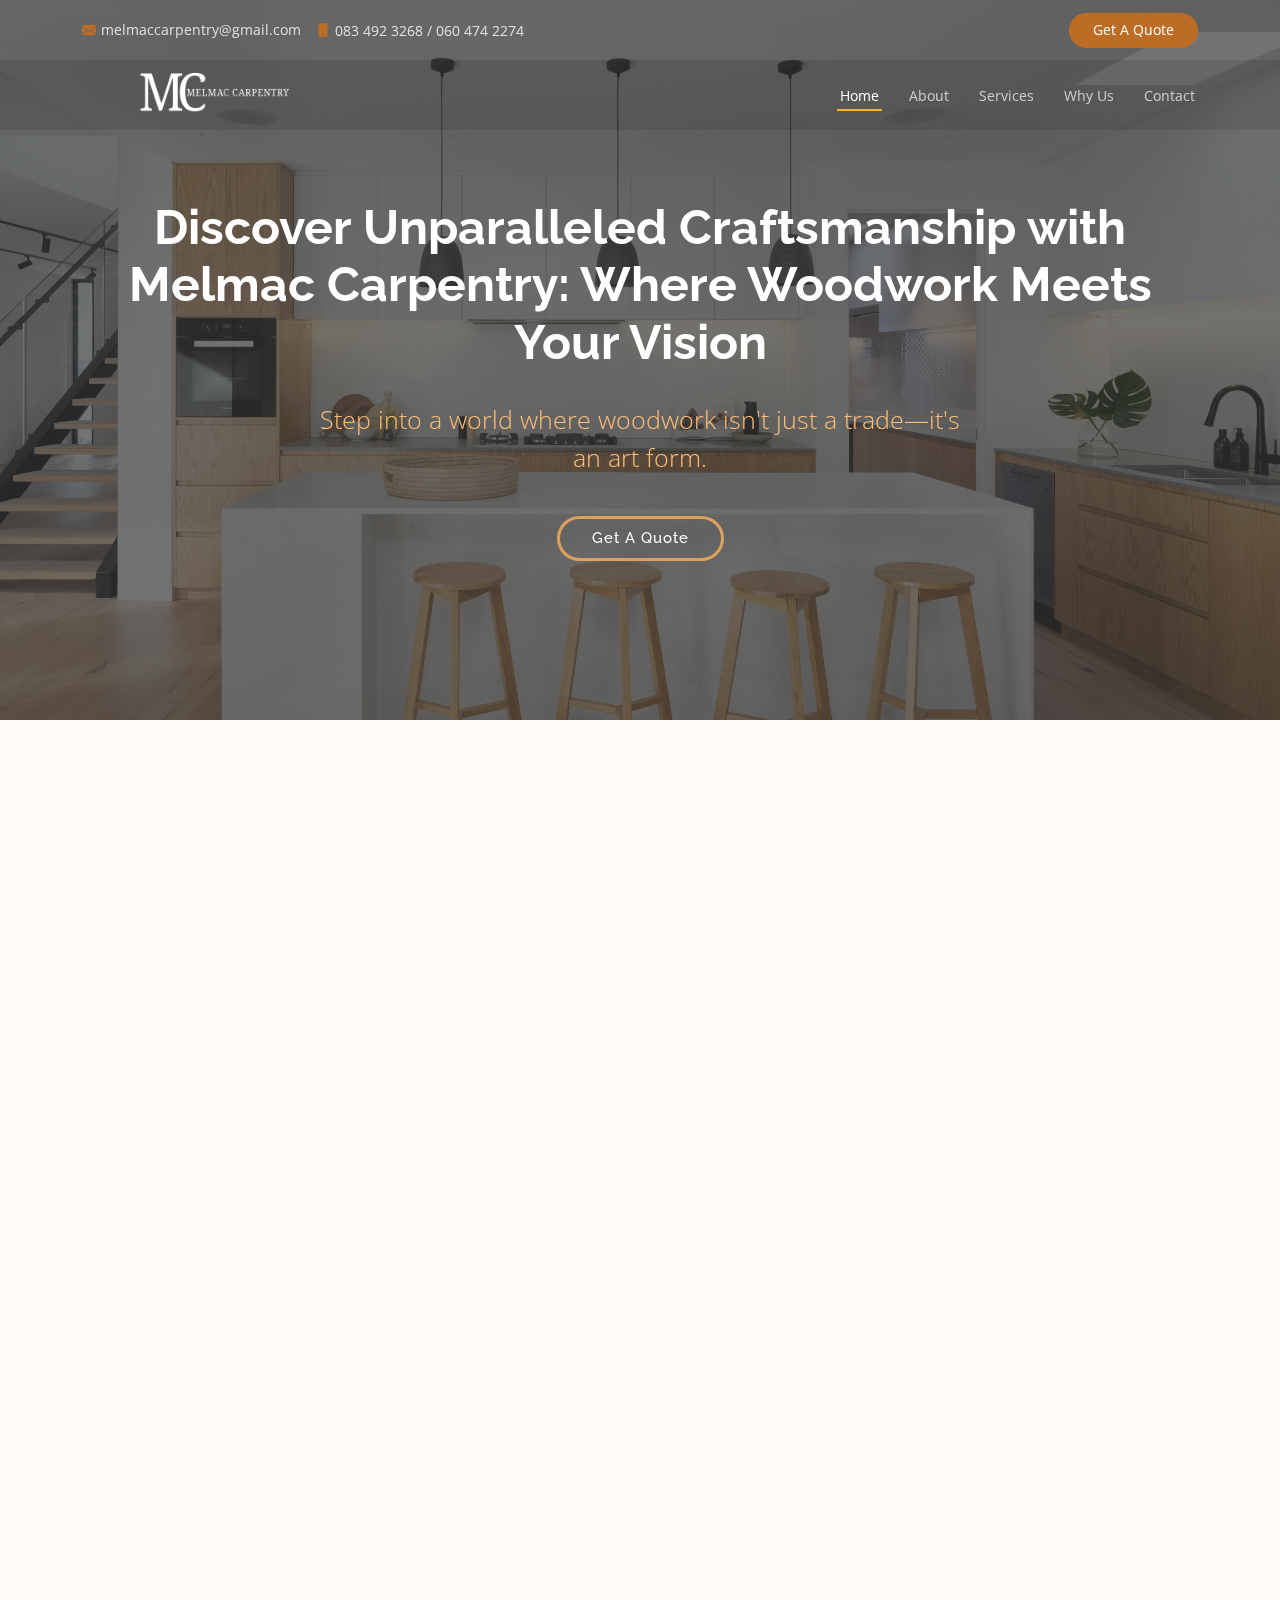
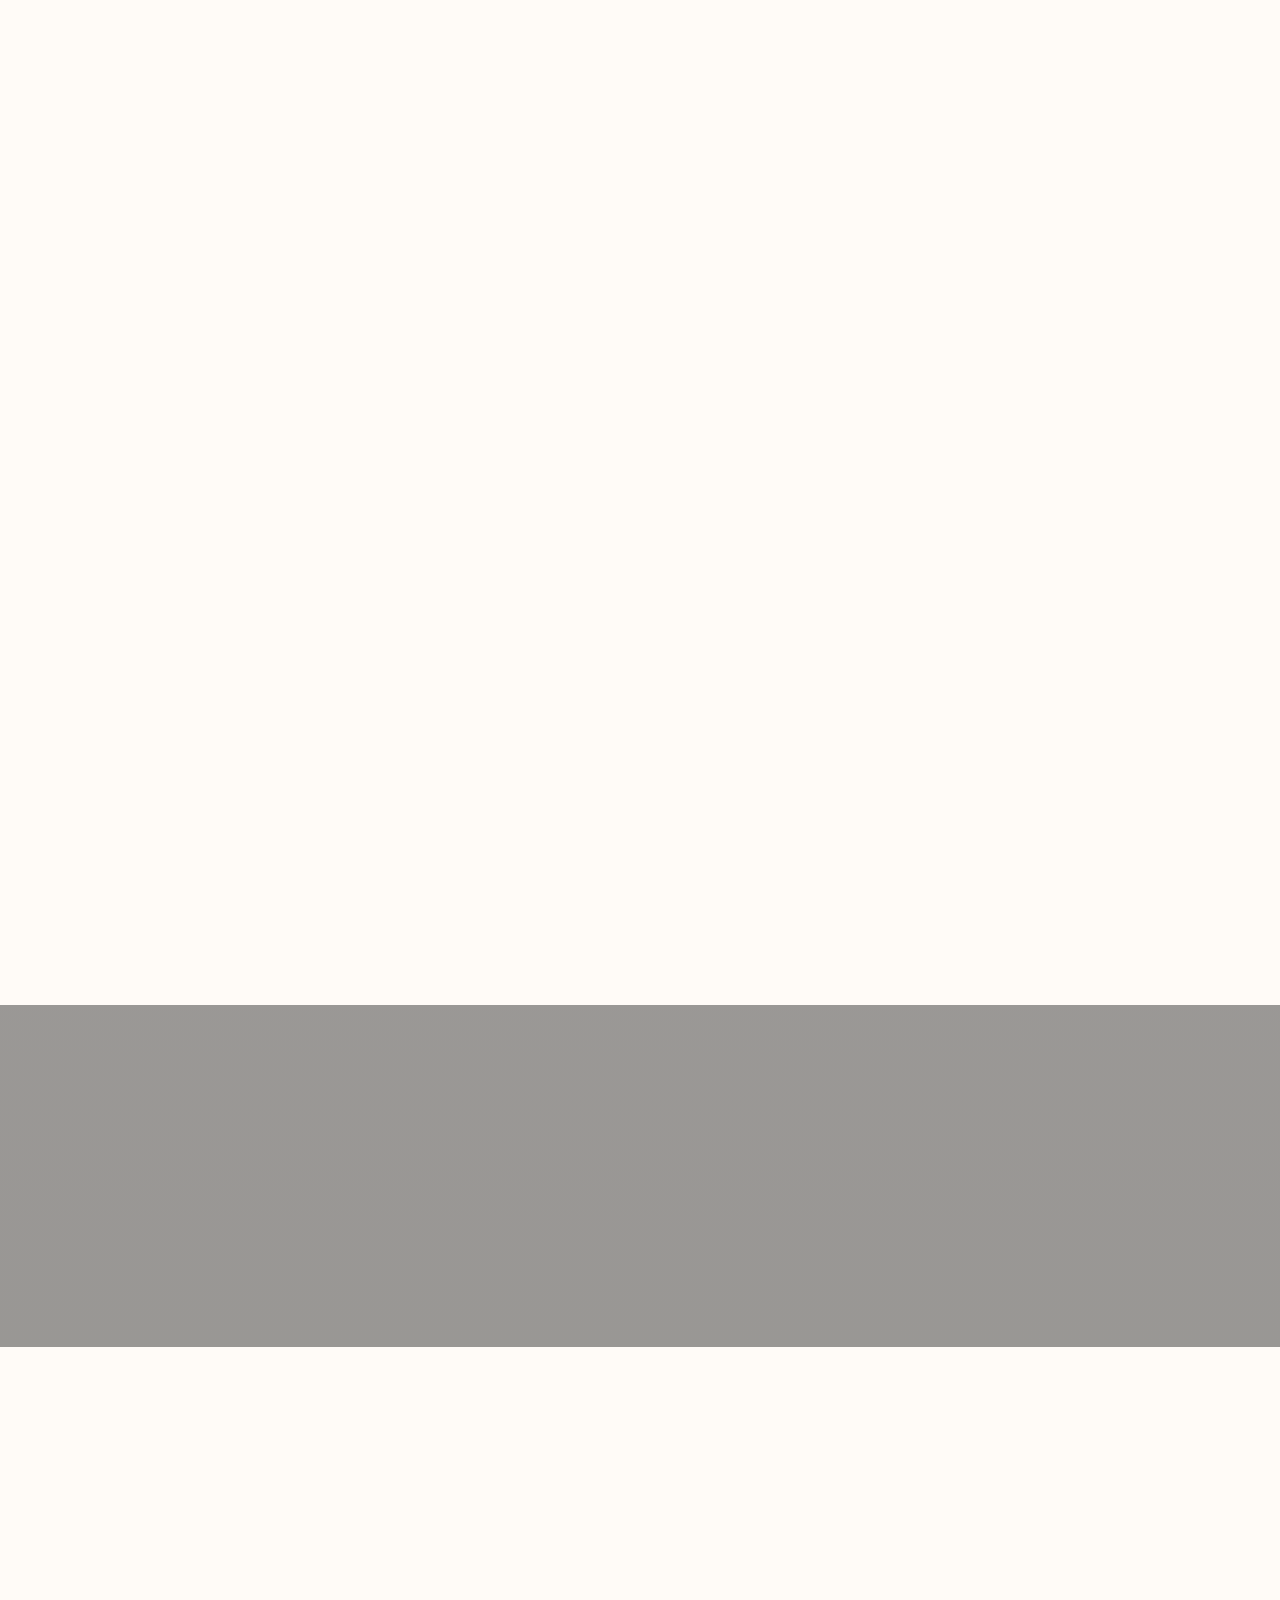
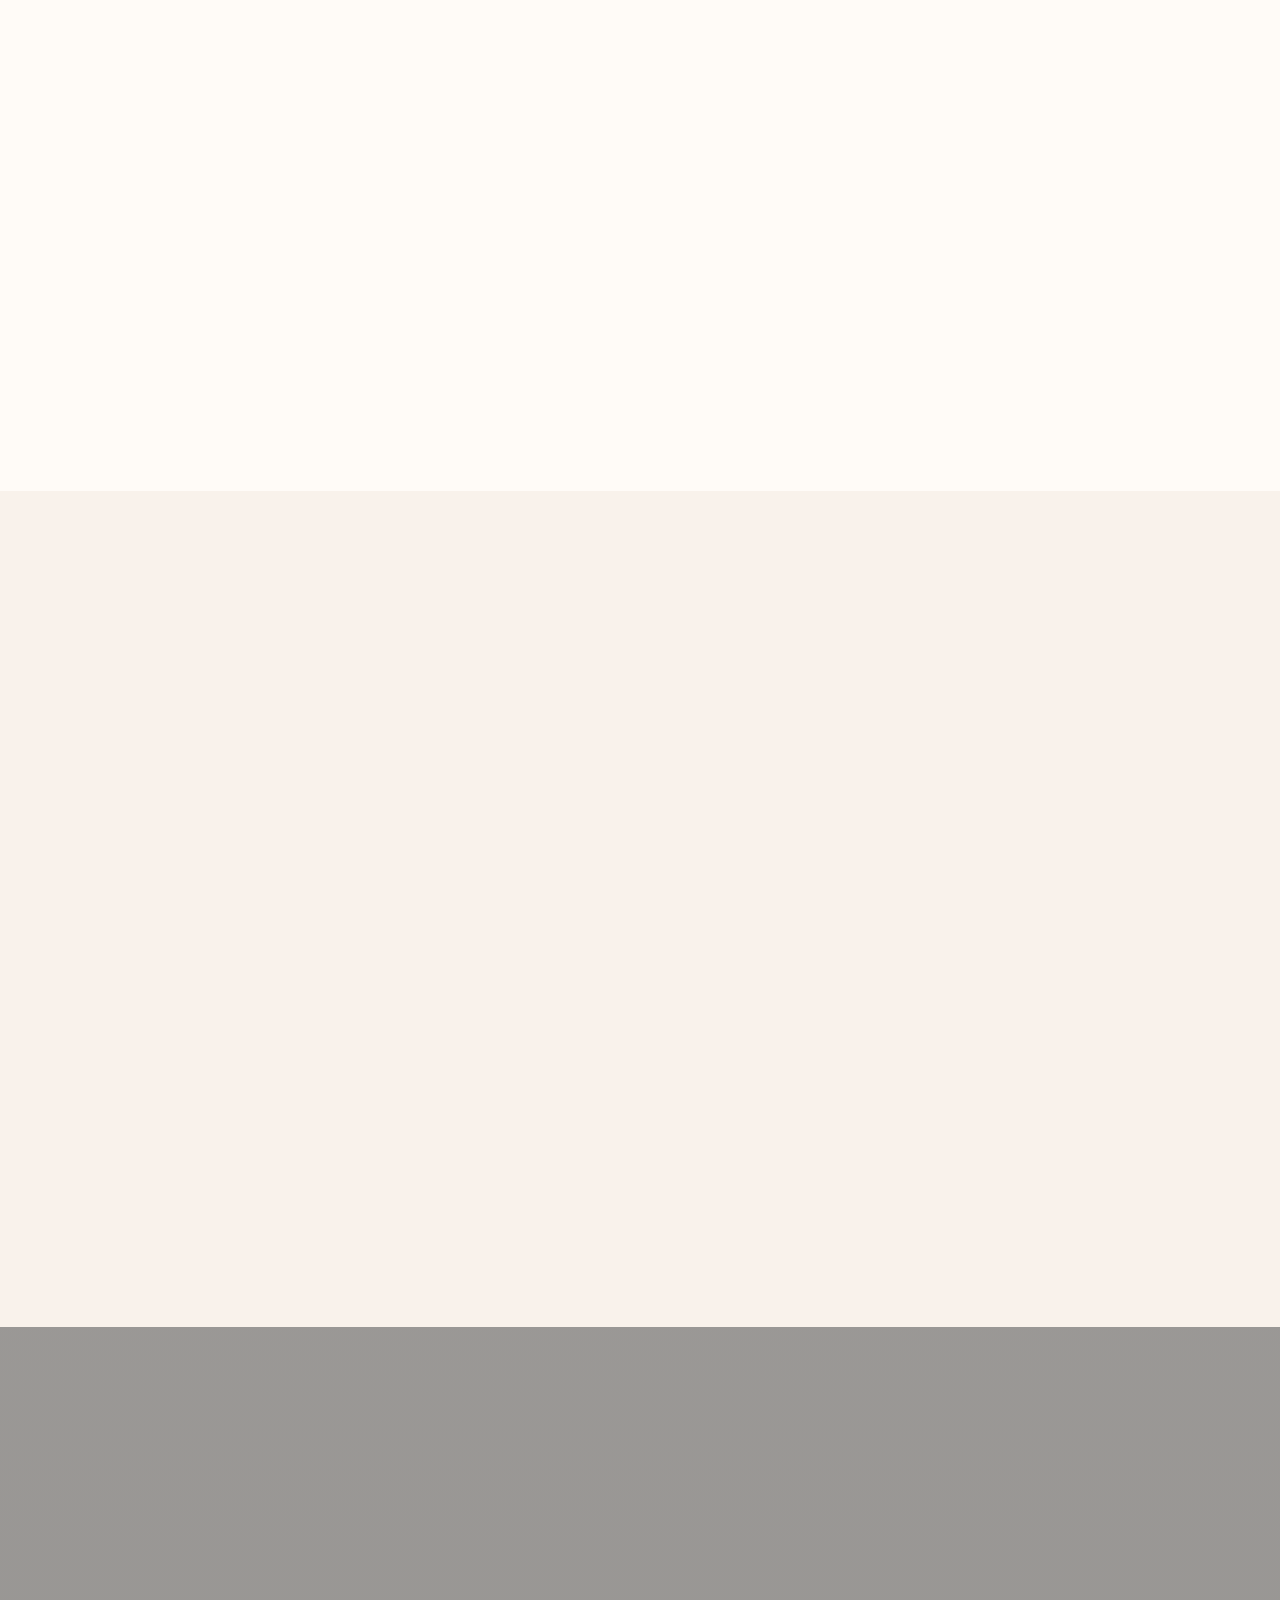
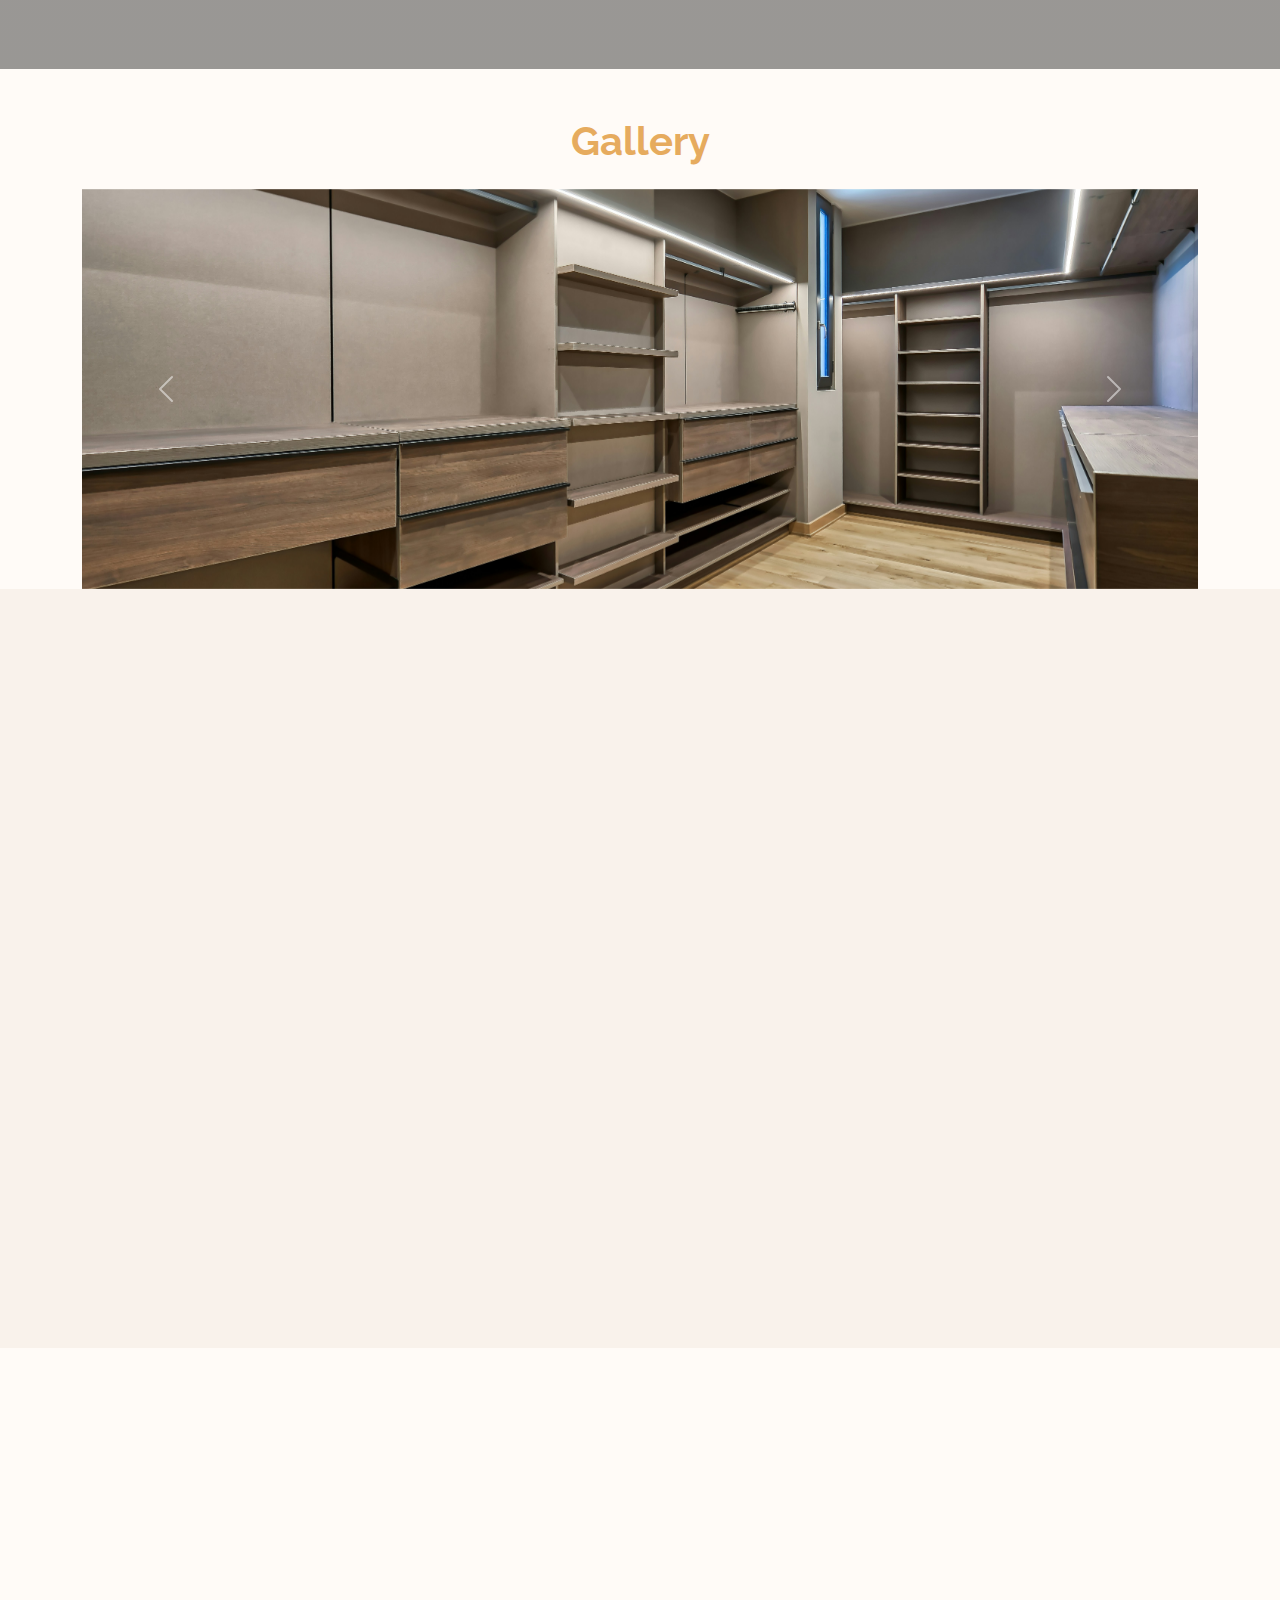
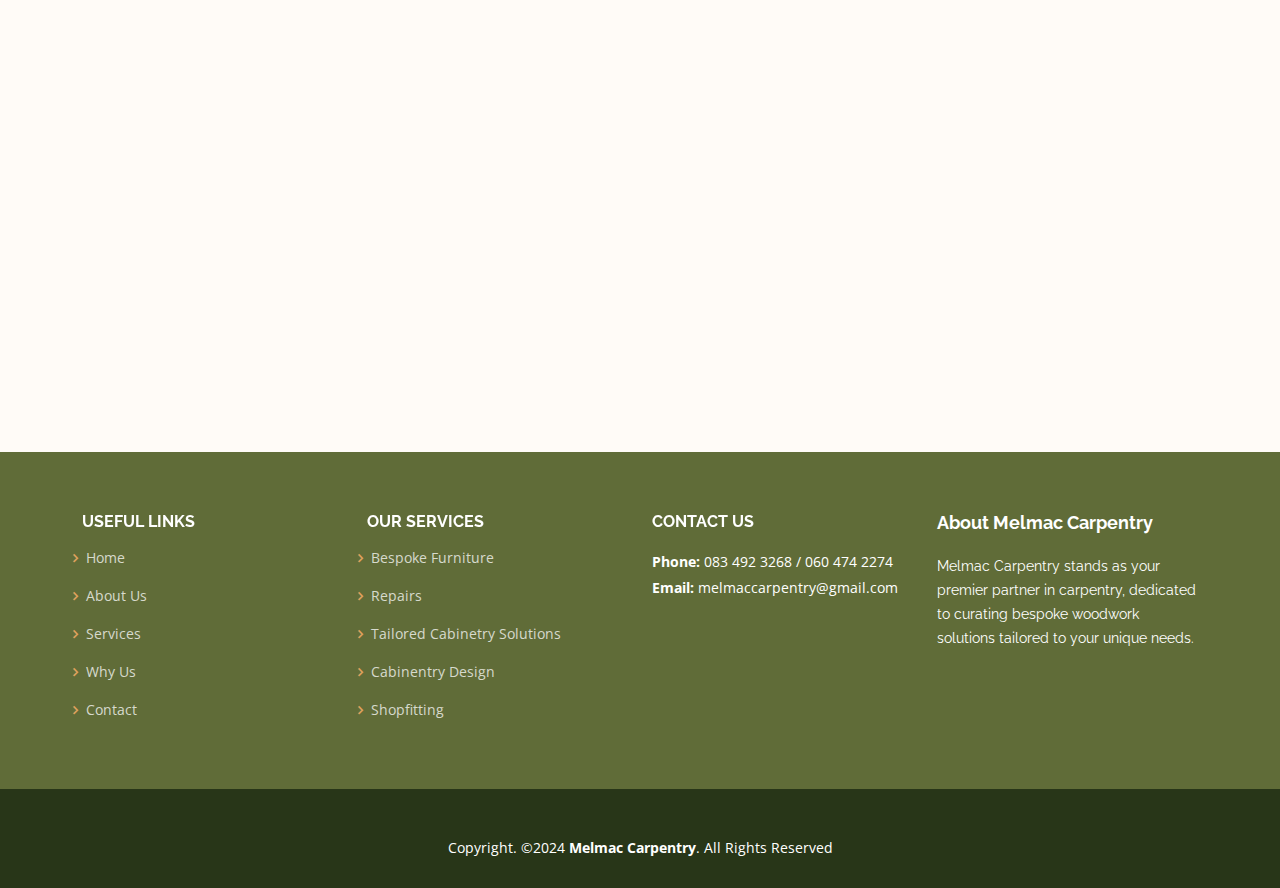
==== commit b7b8c836: "more alignment changes" ====
--- a/index.html
+++ b/index.html
@@ -493,7 +493,7 @@
 
           <div class="row">
             <div class="col-lg-6" data-aos="fade-up" data-aos-delay="100">
-              <div class="member d-flex align-items-start">
+              <div class="member d-flex align-items-start pb-5">
                 <div class="pic">
                   <a
                     href="#"
@@ -515,7 +515,7 @@
                   <i class="bi bi-star-fill"></i>
                   <i class="bi bi-star-fill"></i>
                   <i class="bi bi-star-fill"></i>
-                  <p>
+                  <p class="pb-2">
                     Melmac Carpentry's work is outstanding! They transformed our
                     vision into stunning creations, surpassing all expectations.
                     Highly recommended for top-notch carpentry services!
@@ -885,7 +885,7 @@
       <!-- ======= Contact Section ======= -->
       <section id="contact" class="contact">
         <div class="container" data-aos="fade-up">
-          <div class="section-title">
+          <div class="section-title pb-5">
             <h2 class="text-white">Contact Us</h2>
           </div>
 
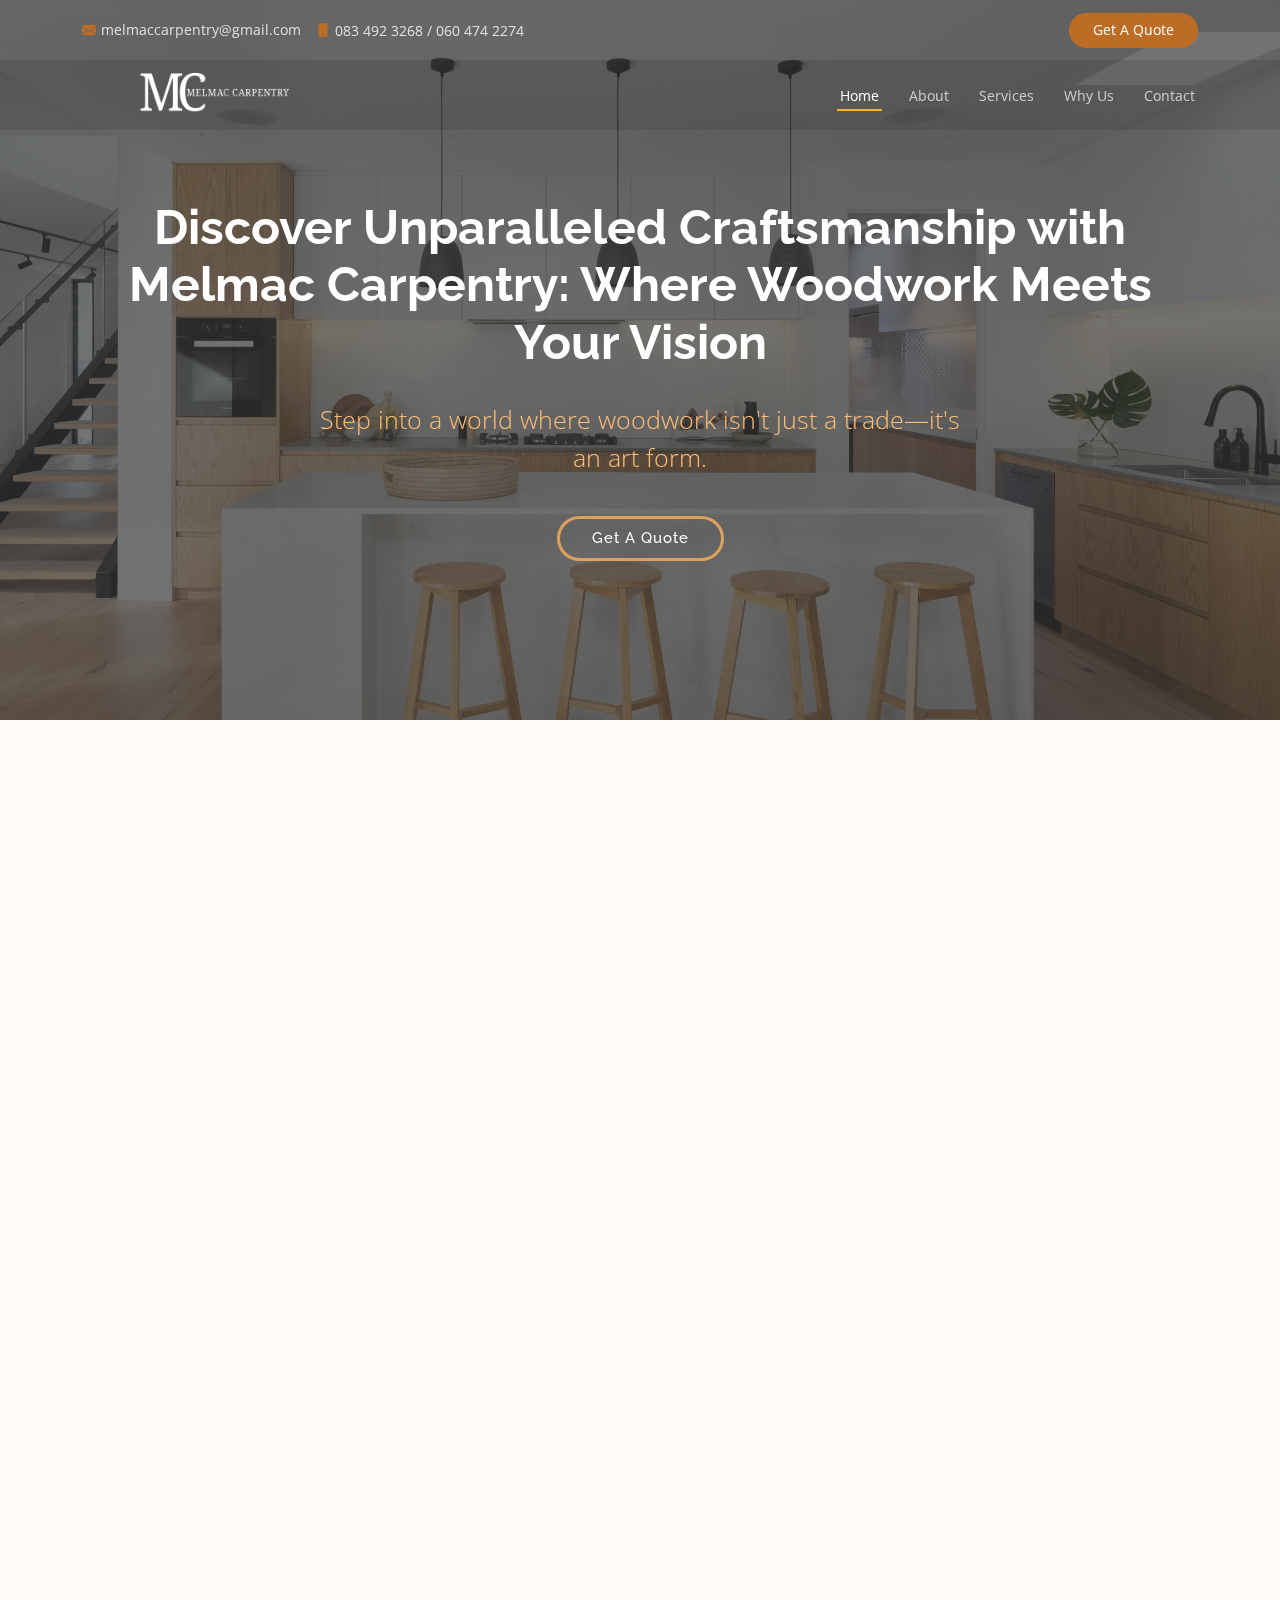
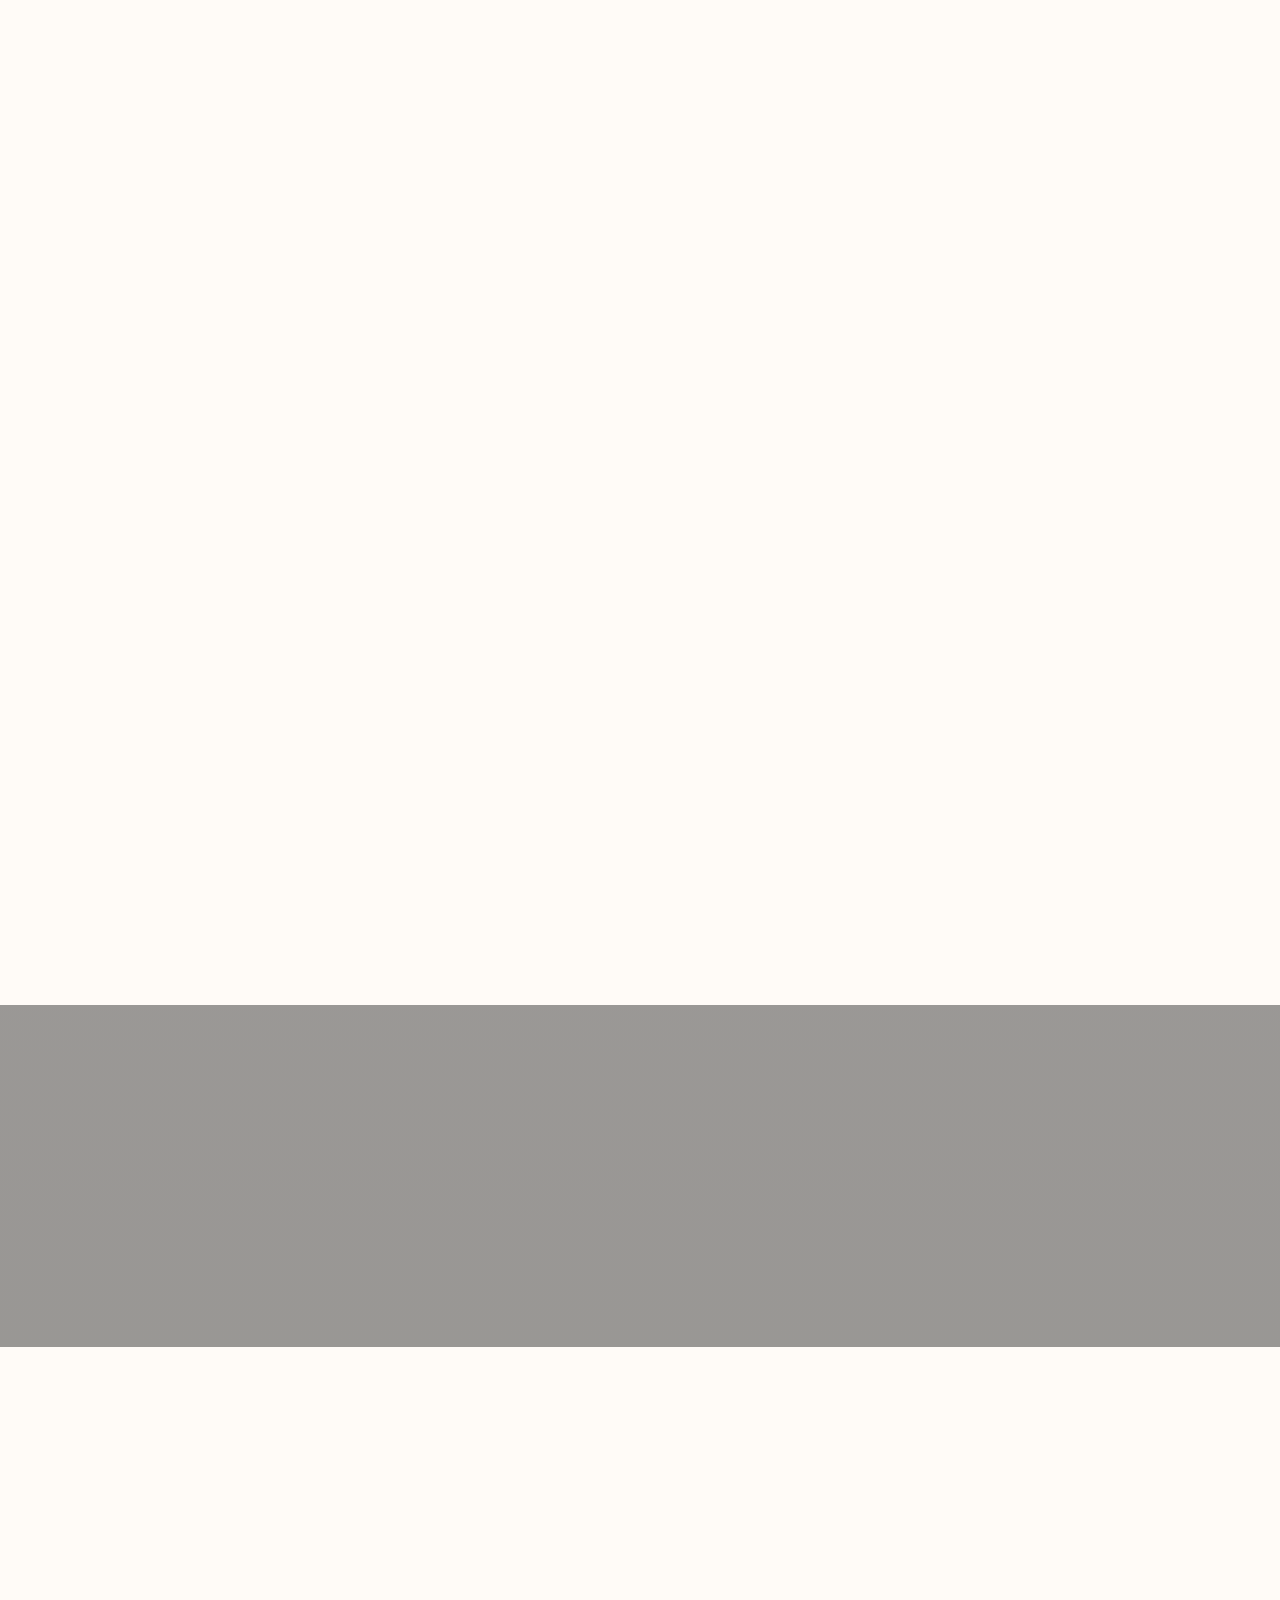
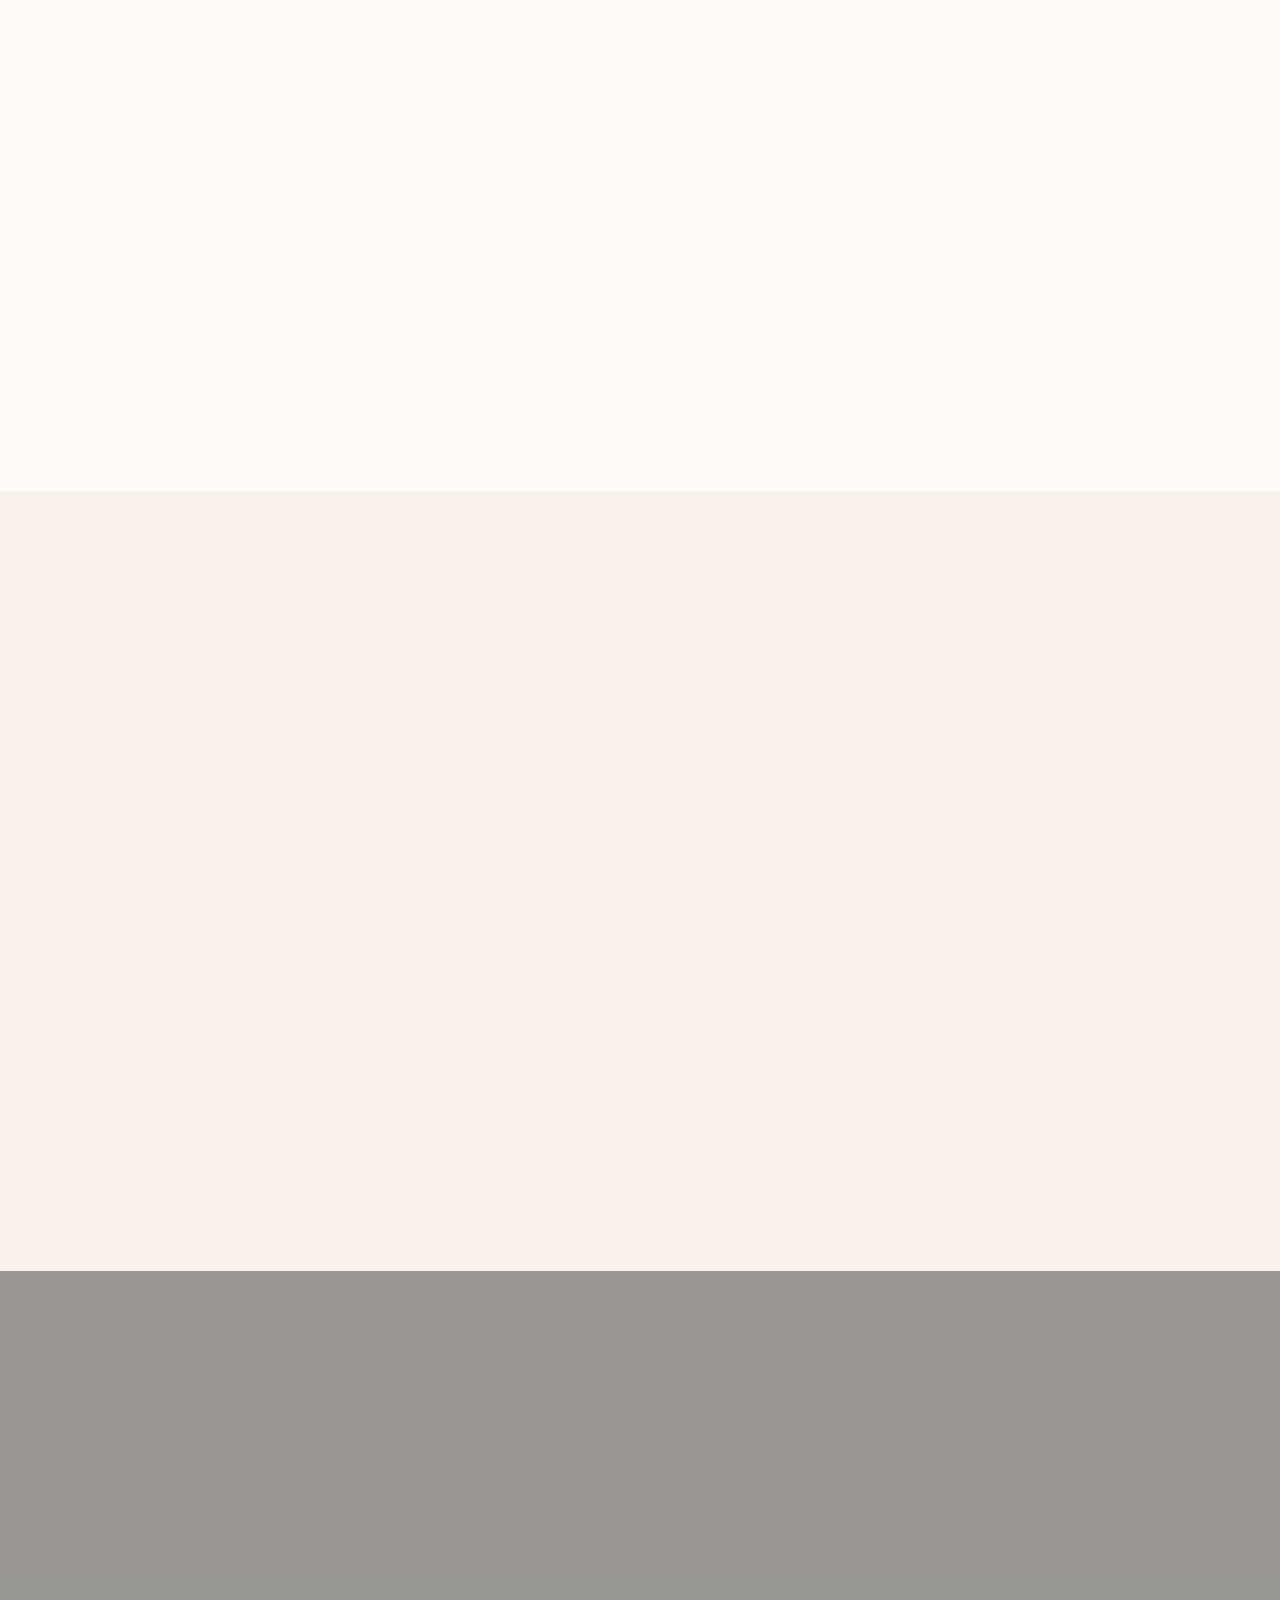
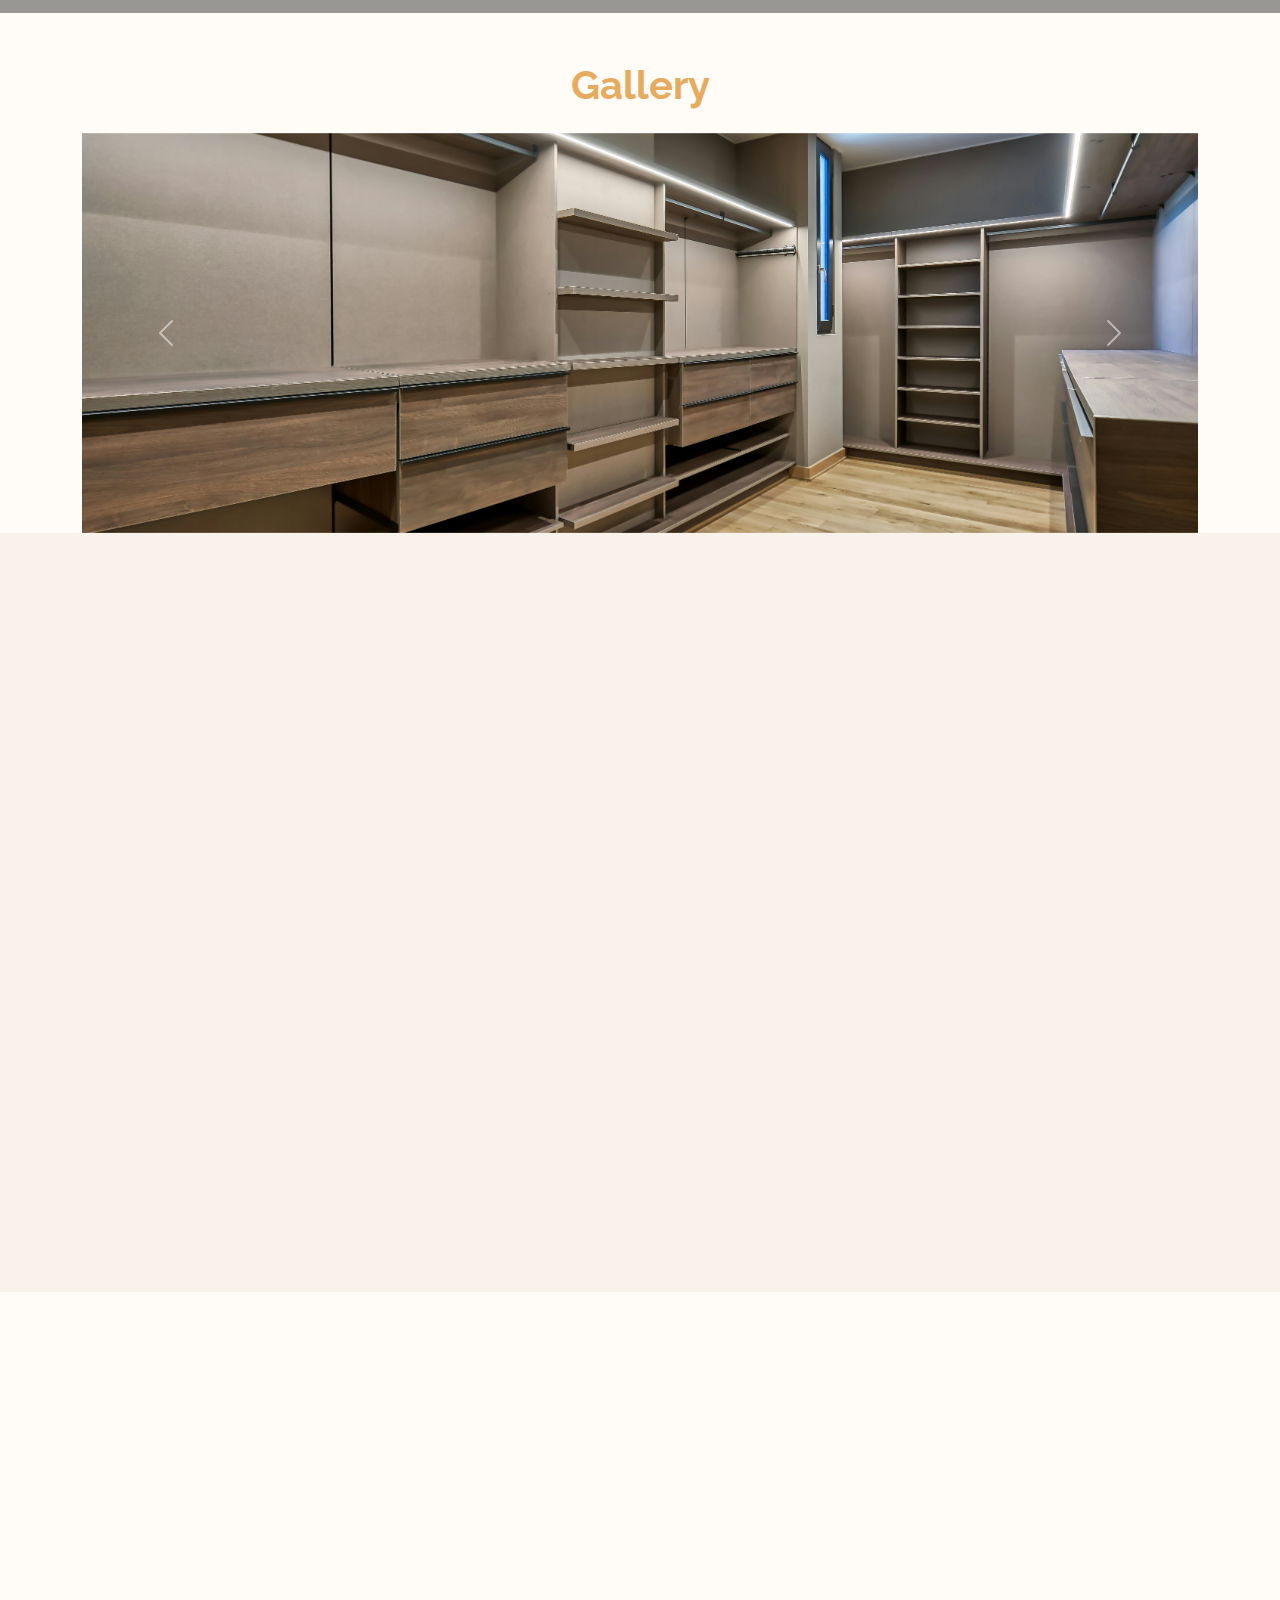
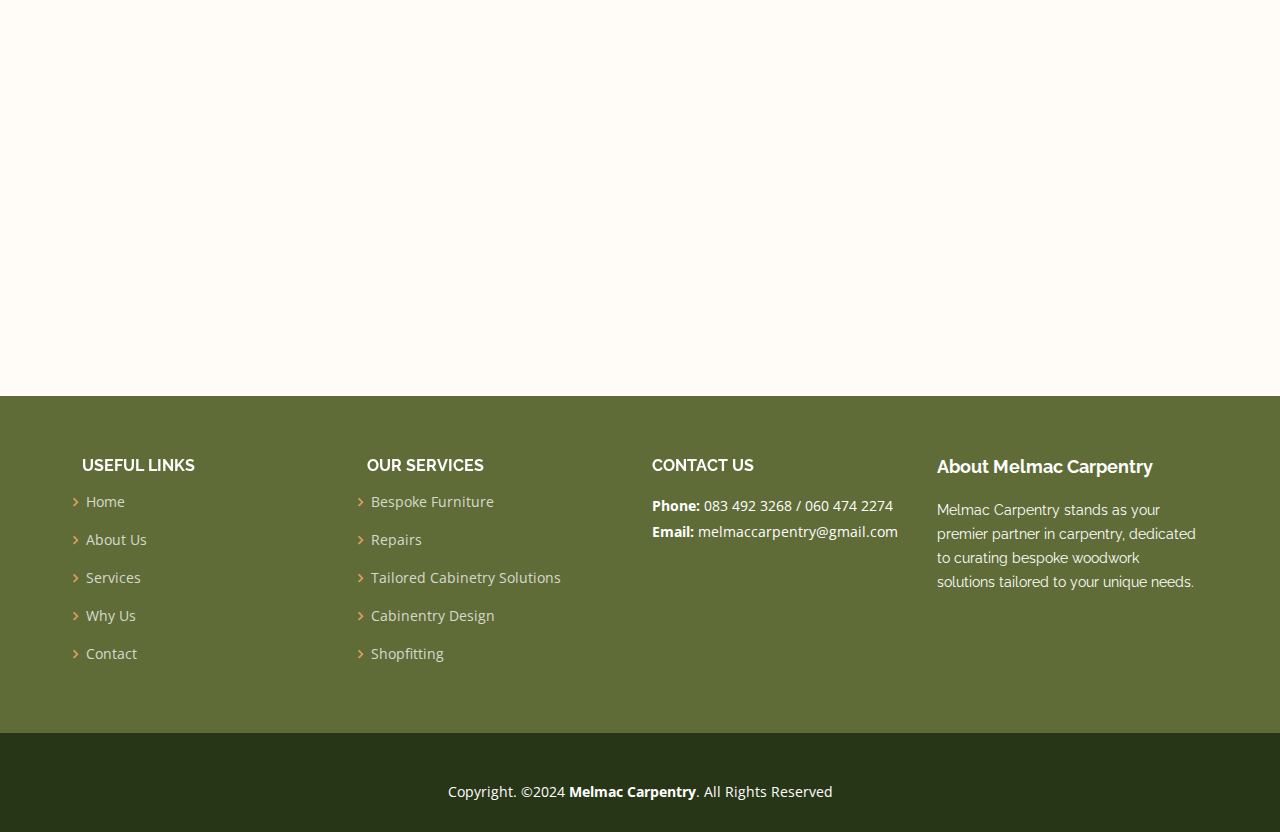
==== commit 4b3fb81e: "pb" ====
--- a/index.html
+++ b/index.html
@@ -482,7 +482,7 @@
 
       <!-- ======= Testimonials ======= -->
       <section id="team" class="testimonials section-bg pb-5">
-        <div class="container pb-5" data-aos="fade-up">
+        <div class="container" data-aos="fade-up">
           <div class="section-title">
             <h2>Testimonials</h2>
             <p class="small">
@@ -515,7 +515,7 @@
                   <i class="bi bi-star-fill"></i>
                   <i class="bi bi-star-fill"></i>
                   <i class="bi bi-star-fill"></i>
-                  <p class="pb-2">
+                  <p class="">
                     Melmac Carpentry's work is outstanding! They transformed our
                     vision into stunning creations, surpassing all expectations.
                     Highly recommended for top-notch carpentry services!
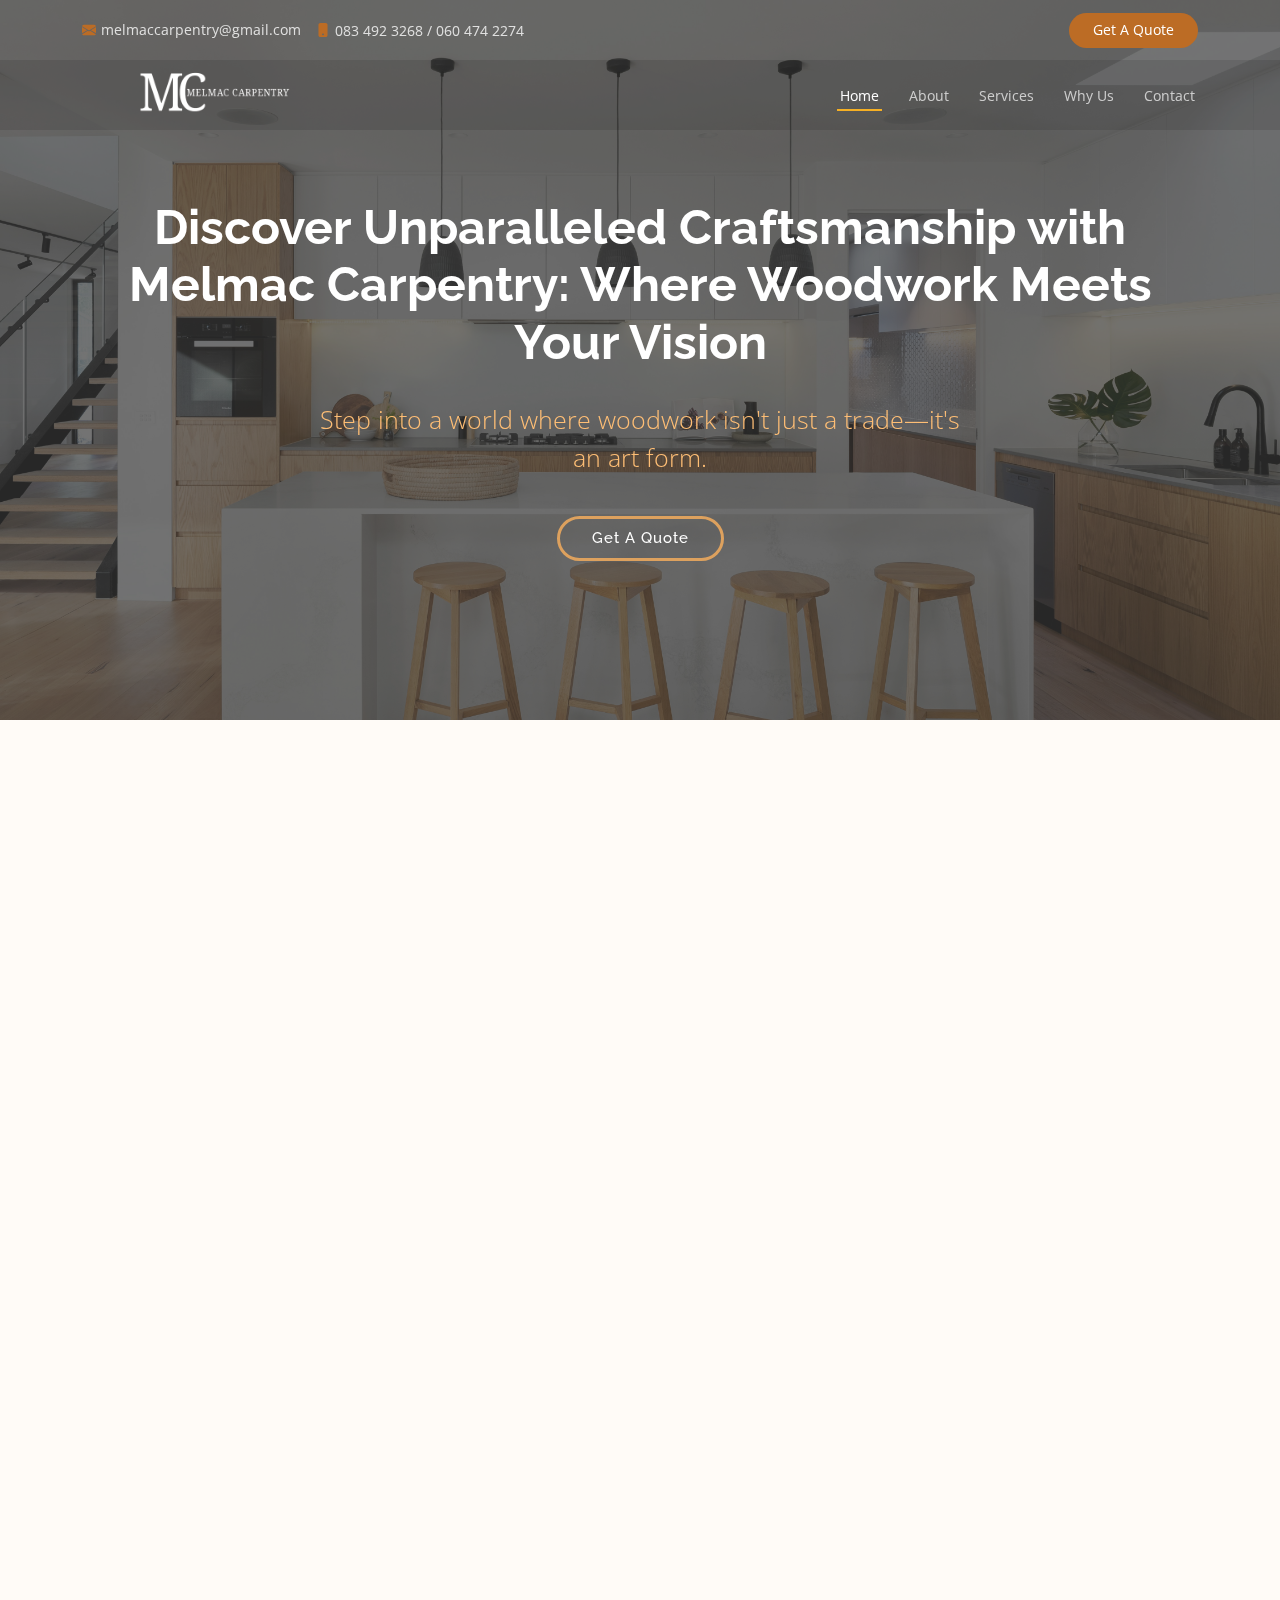
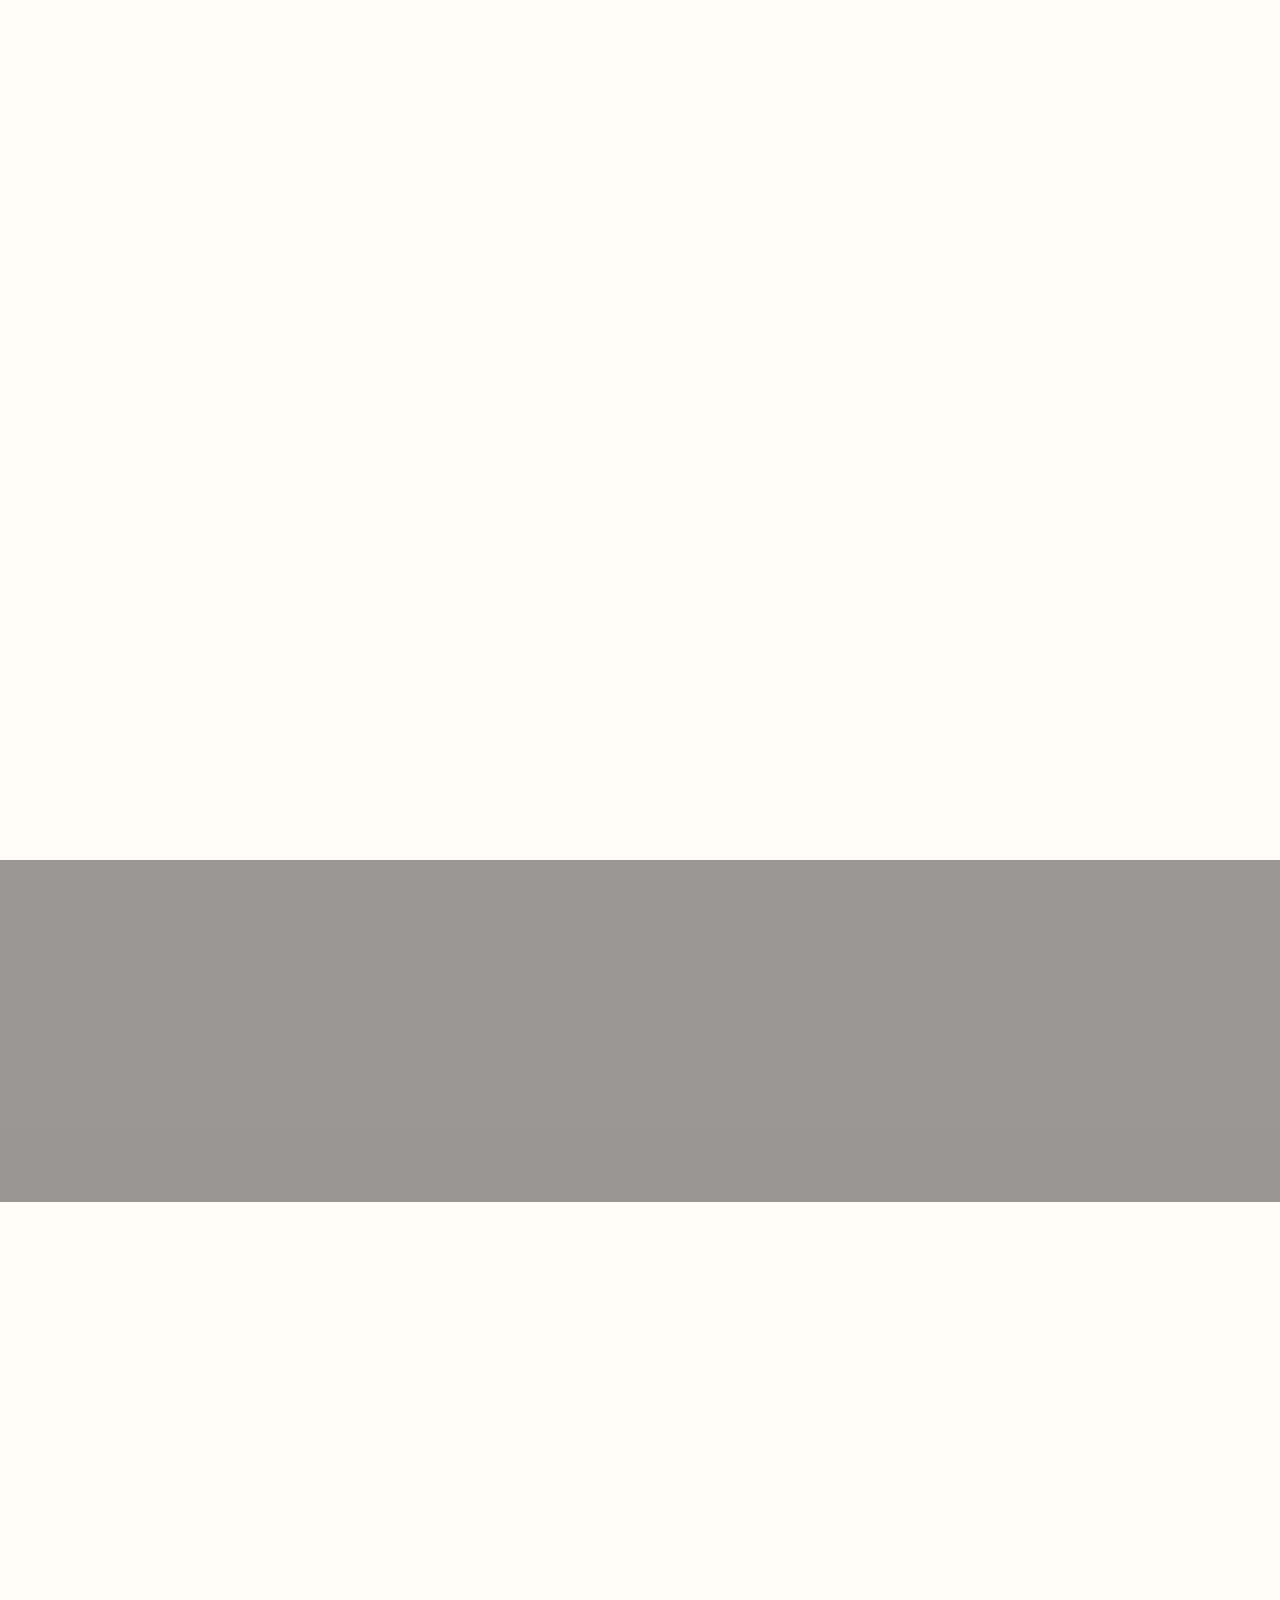
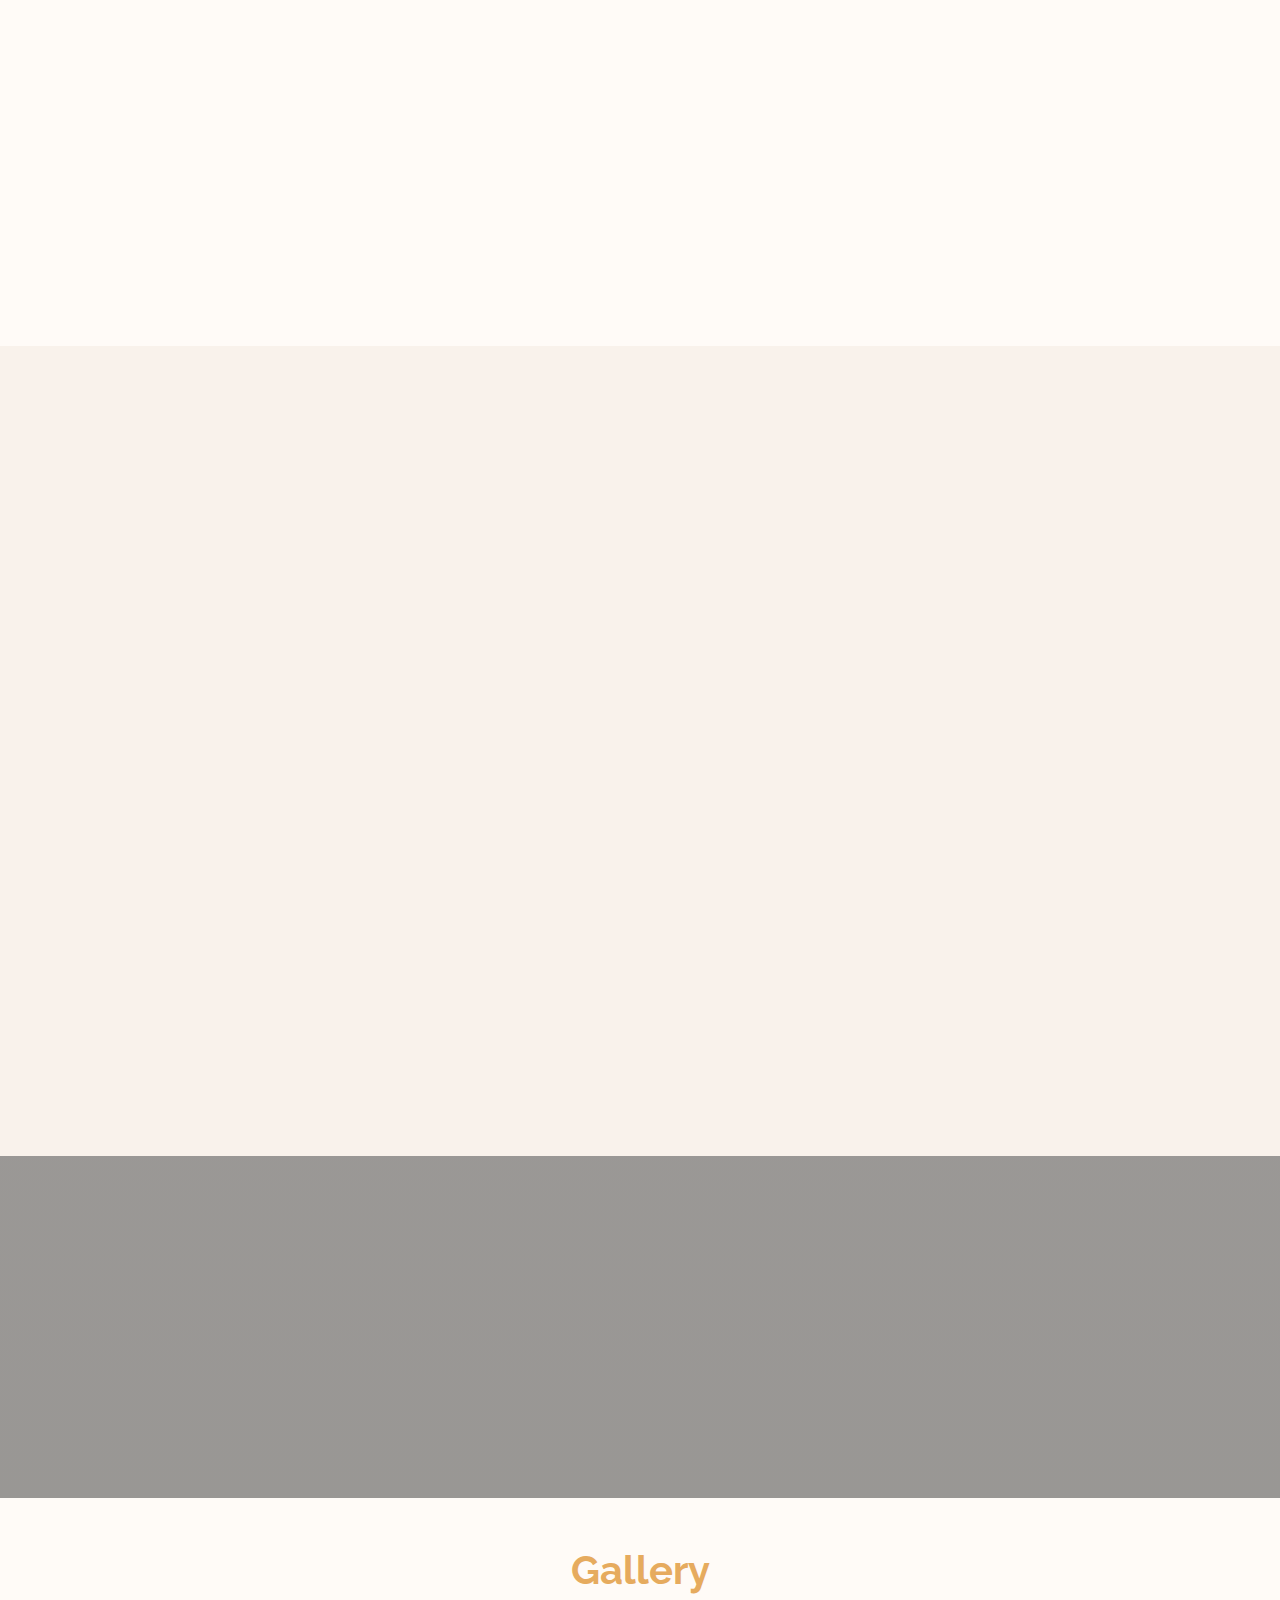
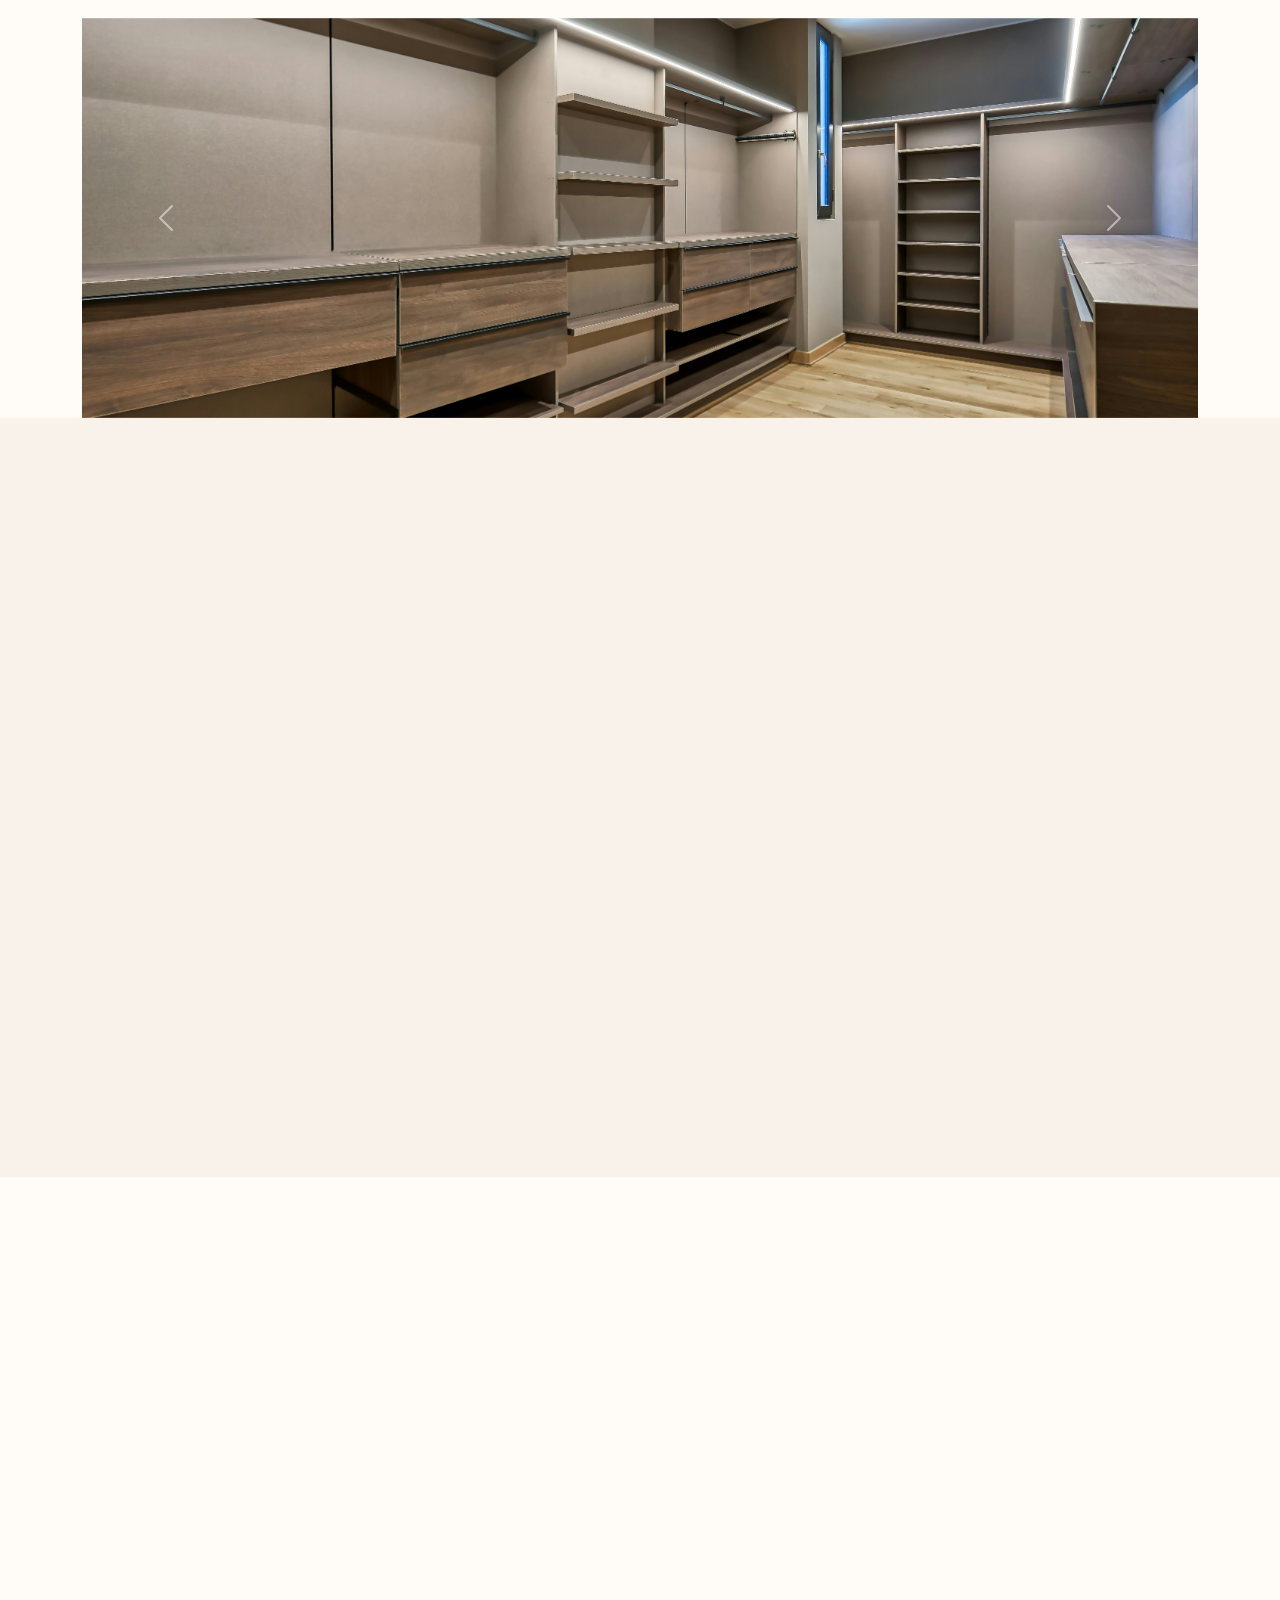
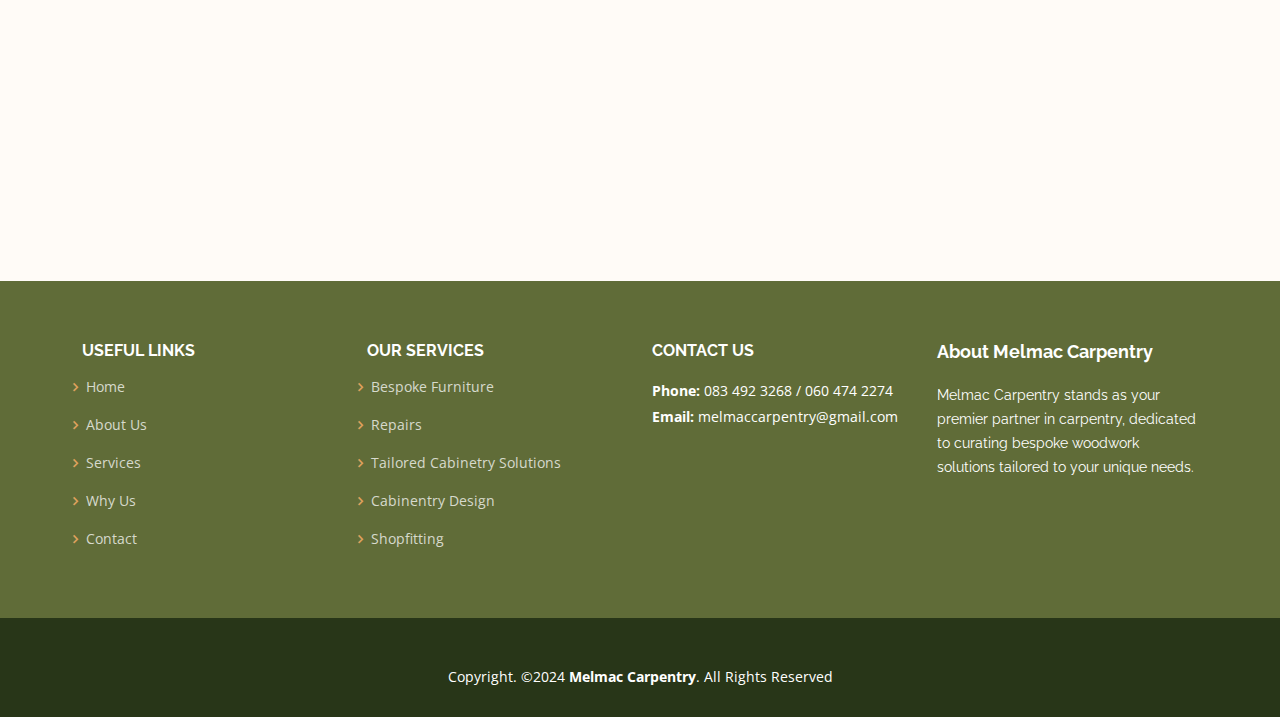
==== commit c767065e: "more changes" ====
--- a/index.html
+++ b/index.html
@@ -144,9 +144,6 @@
   </head>
 
   <body>
-    <div id="loader-container">
-      <div id="loader"></div>
-    </div>
     <!-- ======= Top Bar ======= -->
     <div id="topbar" class="fixed-top d-flex align-items-center">
       <div
@@ -290,7 +287,7 @@
             >
               <div class="icon-box">
                 <i class="bi bi-shop"></i>
-                <h3><a href="#">Shopfitting</a></h3>
+                <h3><a>Shopfitting</a></h3>
                 <p>
                   Elevate your retail space with our expert shopfitting
                   services. From boutique elegance to modern chic, we create
@@ -306,7 +303,7 @@
             >
               <div class="icon-box">
                 <i class="bi bi-card-checklist"></i>
-                <h3><a href="#">Tailored Cabinetry Solutions</a></h3>
+                <h3><a>Tailored Cabinetry Solutions</a></h3>
                 <p>
                   Maximize functionality and aesthetics with custom cabinetry
                   solutions designed to fit seamlessly into your space. Whether
@@ -322,7 +319,7 @@
             >
               <div class="icon-box">
                 <i class="bi bi-tools"></i>
-                <h3><a href="#">Carpentry Repairs</a></h3>
+                <h3><a>Carpentry Repairs</a></h3>
                 <p>
                   Restore the beauty and functionality of your woodwork with our
                   expert carpentry repair services. From minor fixes to
@@ -338,7 +335,7 @@
             >
               <div class="icon-box">
                 <i class="bi bi-easel"></i>
-                <h3><a href="#">Custom Shelving and Storage Solutions</a></h3>
+                <h3><a>Custom Shelving and Storage Solutions</a></h3>
                 <p>
                   Maximize space and organization with our custom shelving and
                   storage solutions. Whether it's a pantry overhaul or garage
@@ -482,7 +479,7 @@
 
       <!-- ======= Testimonials ======= -->
       <section id="team" class="testimonials section-bg pb-5">
-        <div class="container" data-aos="fade-up">
+        <div class="container pb-5" data-aos="fade-up">
           <div class="section-title">
             <h2>Testimonials</h2>
             <p class="small">
@@ -493,10 +490,9 @@
 
           <div class="row">
             <div class="col-lg-6" data-aos="fade-up" data-aos-delay="100">
-              <div class="member d-flex align-items-start pb-5">
+              <div class="member d-flex align-items-start">
                 <div class="pic">
                   <a
-                    href="#"
                     class="d-flex align-items-center justify-content-center p-3 link-body-emphasis text-decoration-none"
                     aria-expanded="false"
                   >
@@ -532,7 +528,6 @@
               <div class="member d-flex align-items-start">
                 <div class="pic">
                   <a
-                    href="#"
                     class="d-flex align-items-center justify-content-center p-3 link-body-emphasis text-decoration-none"
                     aria-expanded="false"
                   >
@@ -566,7 +561,6 @@
               <div class="member d-flex align-items-start">
                 <div class="pic">
                   <a
-                    href="#"
                     class="d-flex align-items-center justify-content-center p-3 link-body-emphasis text-decoration-none"
                     aria-expanded="false"
                   >
@@ -600,7 +594,6 @@
               <div class="member d-flex align-items-start">
                 <div class="pic">
                   <a
-                    href="#"
                     class="d-flex align-items-center justify-content-center p-3 link-body-emphasis text-decoration-none"
                     aria-expanded="false"
                   >
--- a/assets/css/style.css
+++ b/assets/css/style.css
@@ -9,34 +9,6 @@
 /*--------------------------------------------------------------
 # General
 --------------------------------------------------------------*/
-
-#loader-container {
-  position: fixed;
-  top: 0;
-  left: 0;
-  width: 100%;
-  height: 100%;
-  background-color: #f1f1f1;
-  display: flex;
-  justify-content: center;
-  align-items: center;
-}
-#loader {
-  border: 8px solid #bf7330;
-  border-top: 8px solid #f1f1f1;
-  border-radius: 50%;
-  width: 60px;
-  height: 60px;
-  animation: spin 1s linear infinite;
-}
-@keyframes spin {
-  0% {
-    transform: rotate(0deg);
-  }
-  100% {
-    transform: rotate(360deg);
-  }
-}
 
 body {
   background: #fffbf7;
@@ -650,7 +622,7 @@
 # About Us
 --------------------------------------------------------------*/
 .about {
-  padding: 150px;
+  padding: 150px 150px 60px 150px;
   background: #fffbf7;
   position: relative;
 }
@@ -711,9 +683,12 @@
 # Services
 --------------------------------------------------------------*/
 .services .section-title .small {
-  margin-top: -35px;
+  margin-top: -30px;
   font-size: 17px;
   font-weight: 300;
+}
+.services .section-title h2 {
+  margin-top: -60px;
 }
 .services .icon-box {
   margin-bottom: 20px;
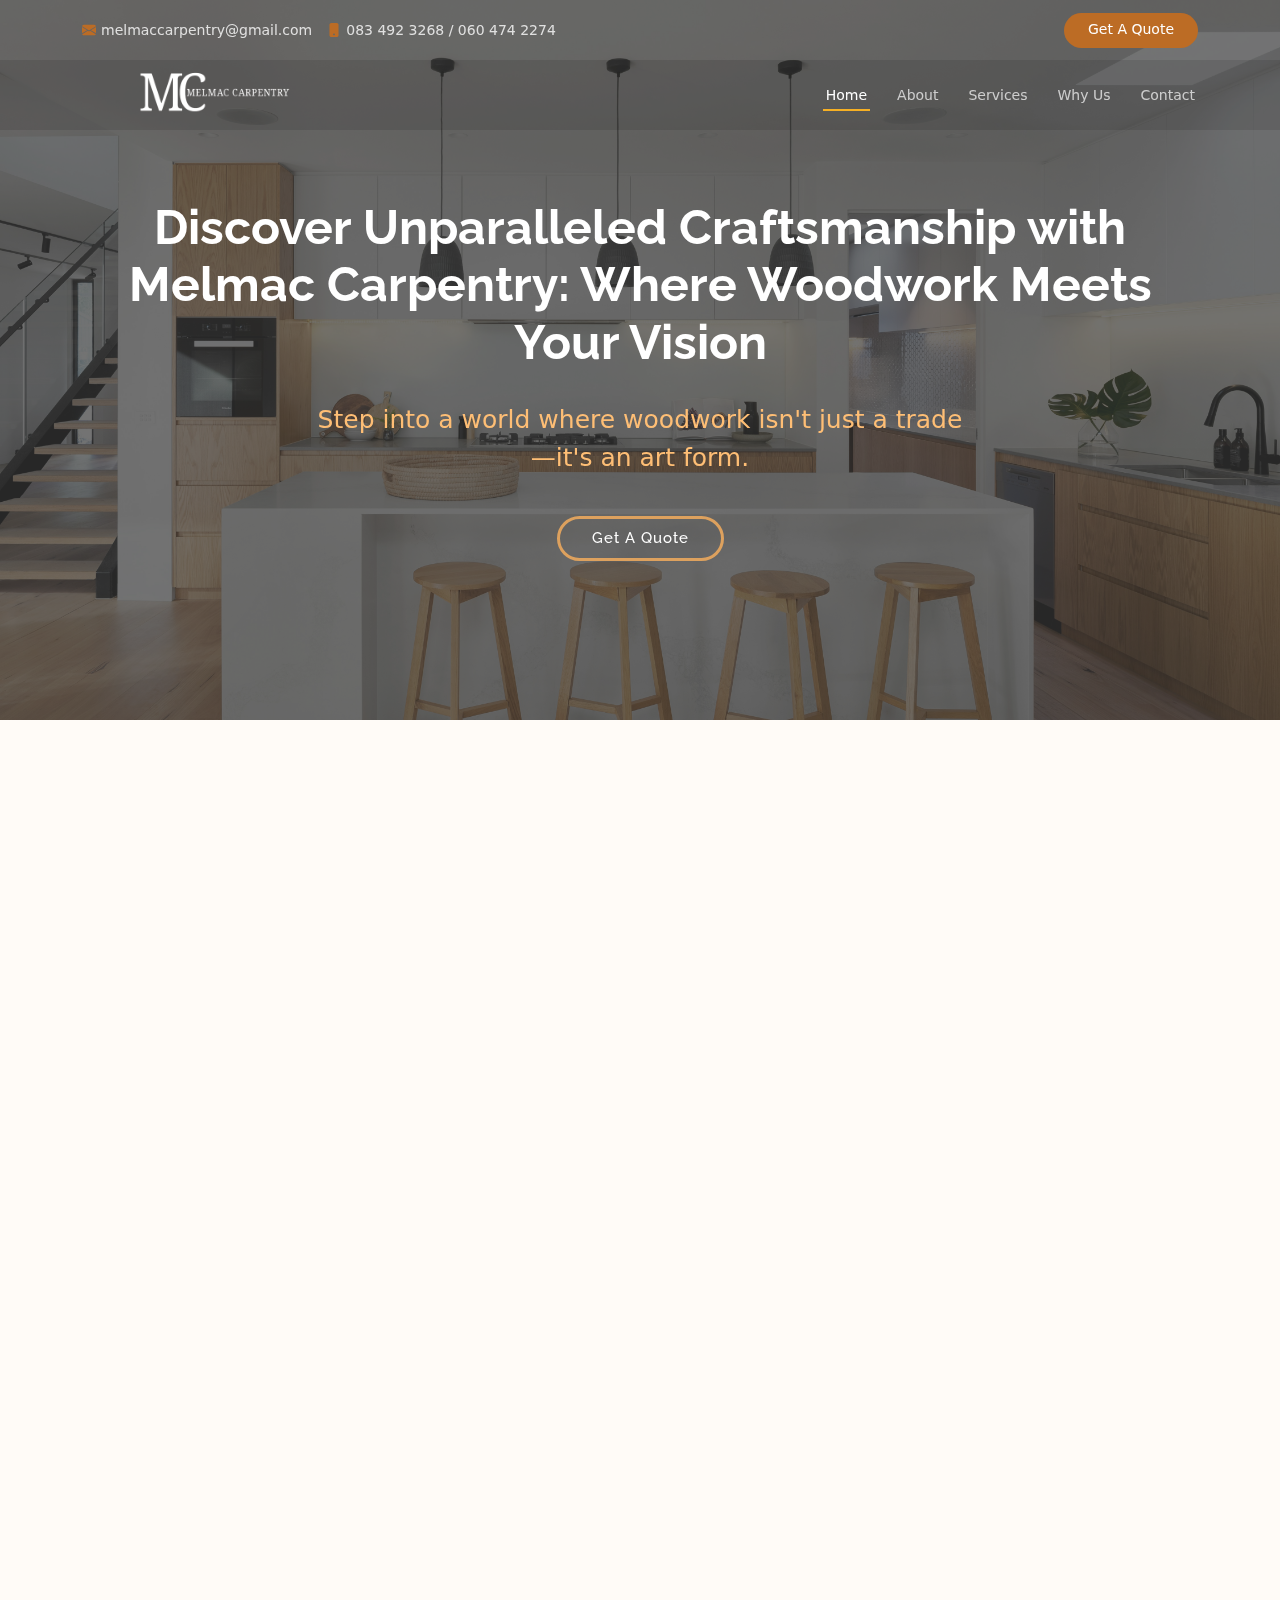
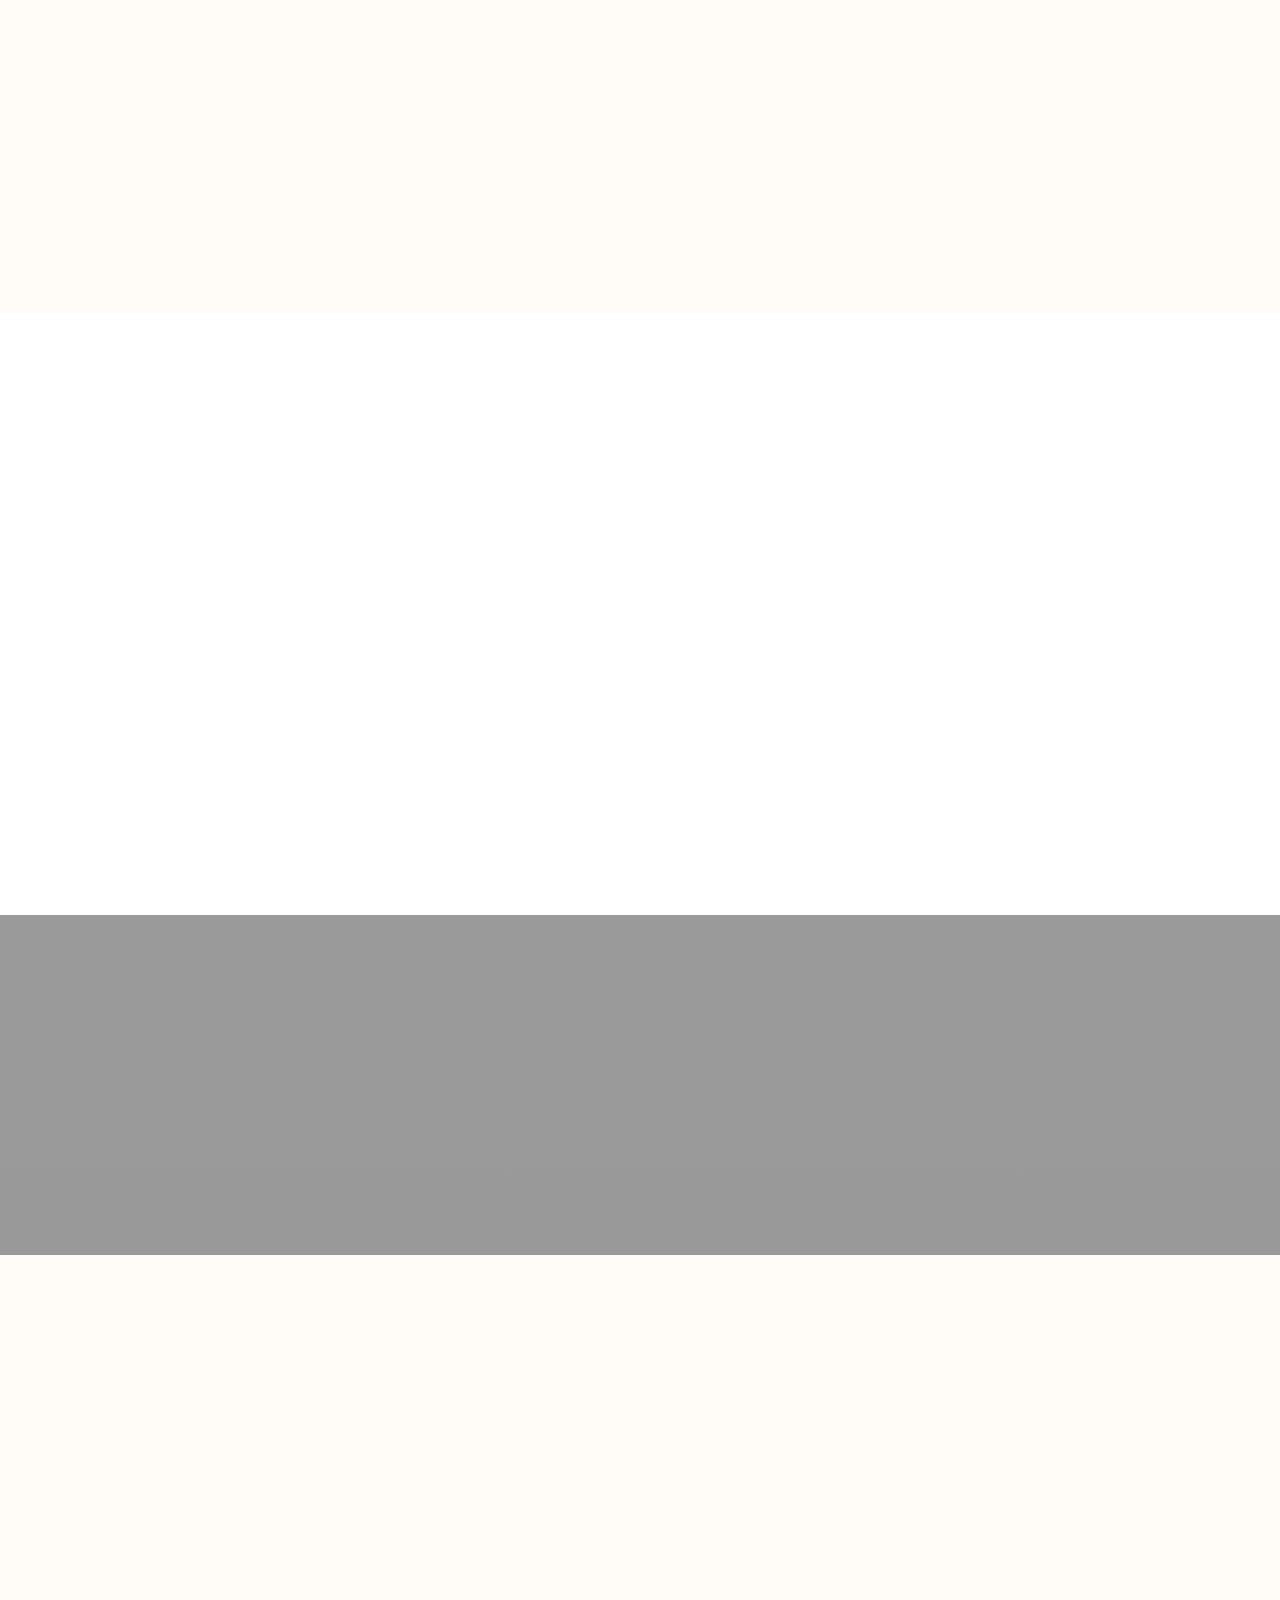
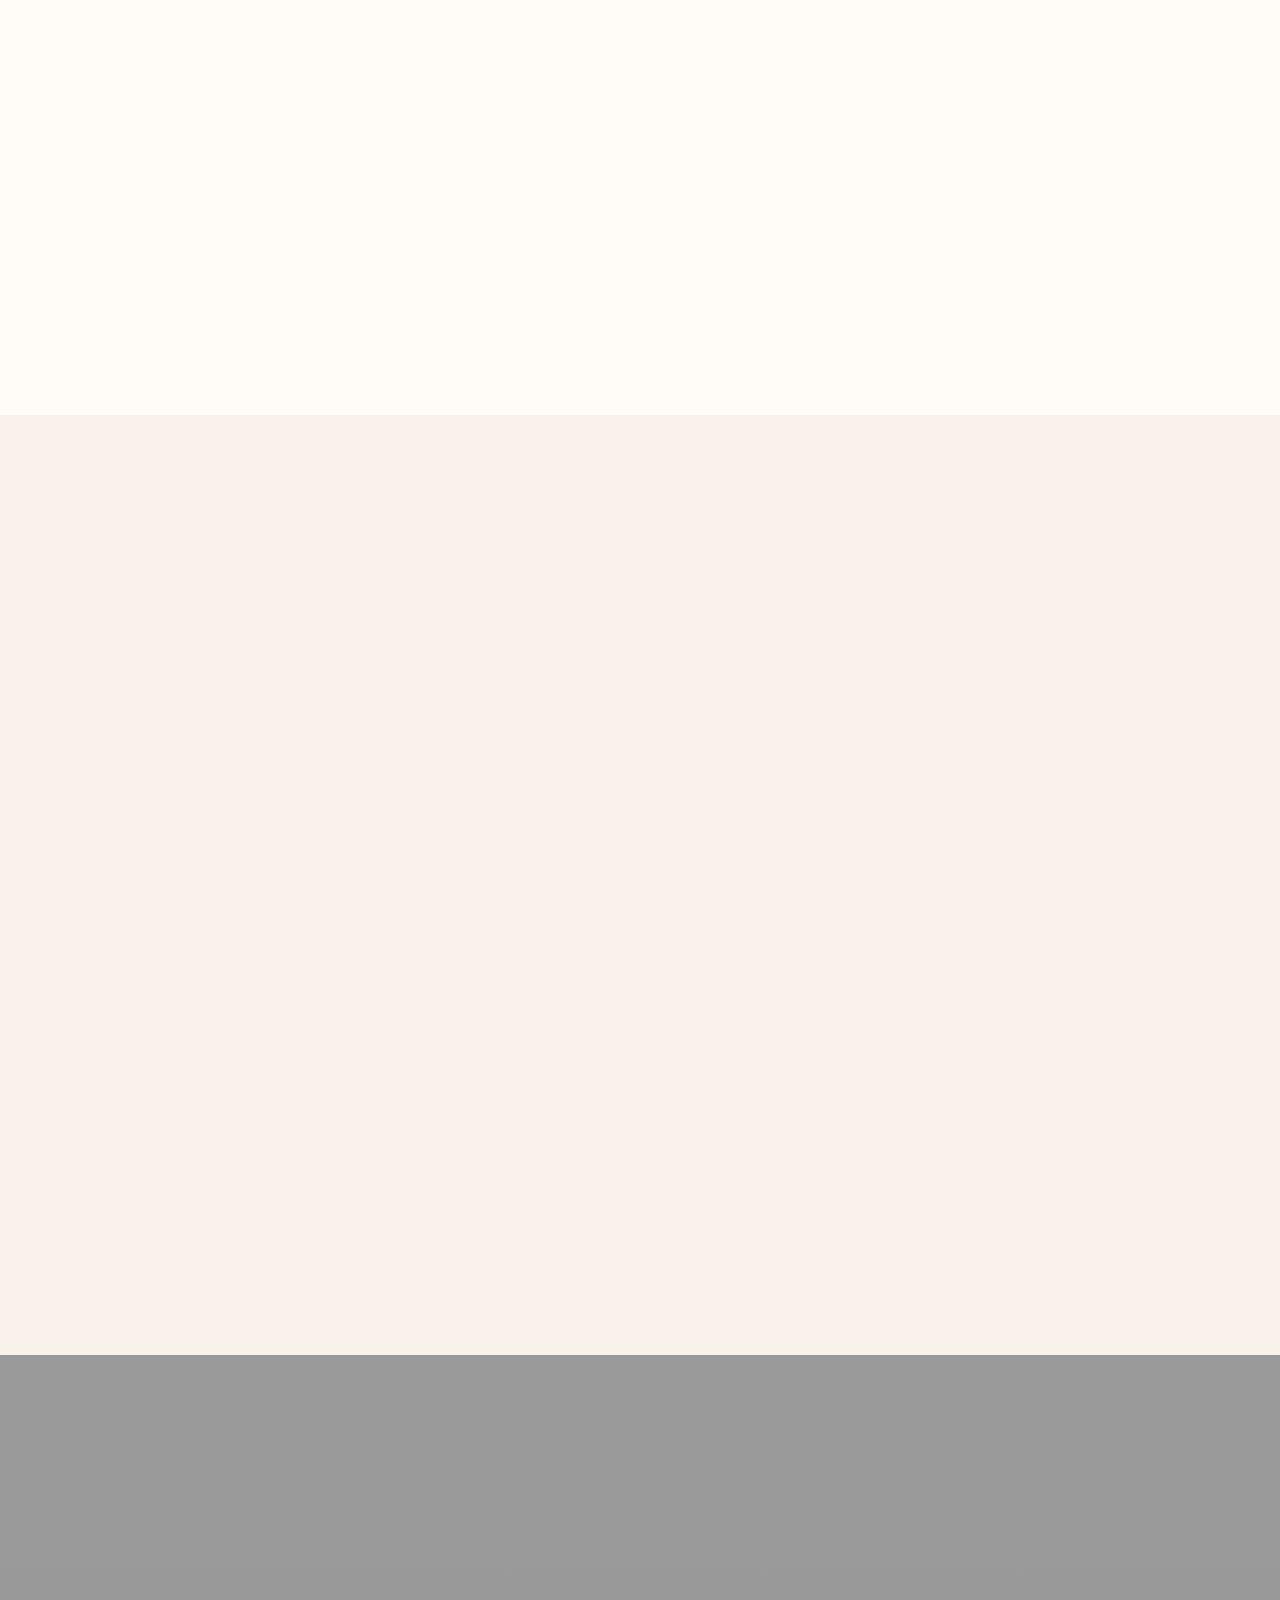
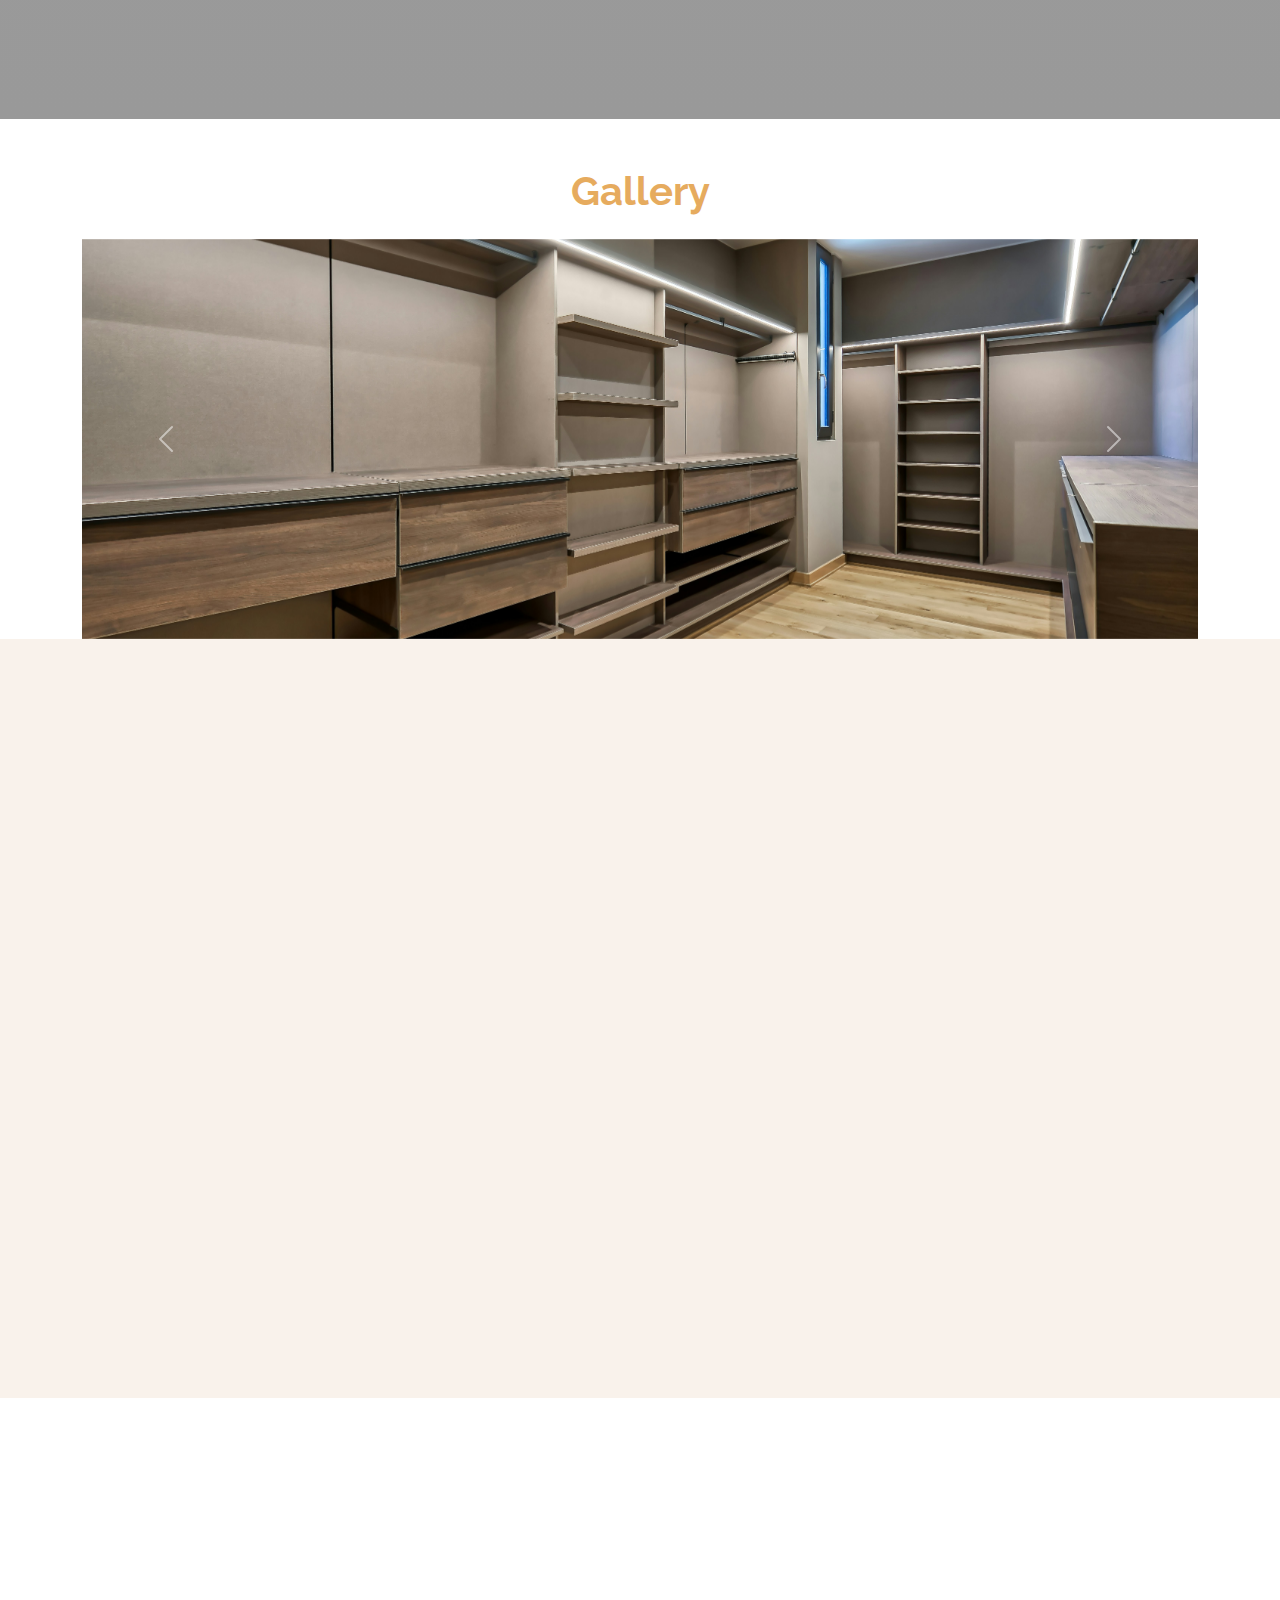
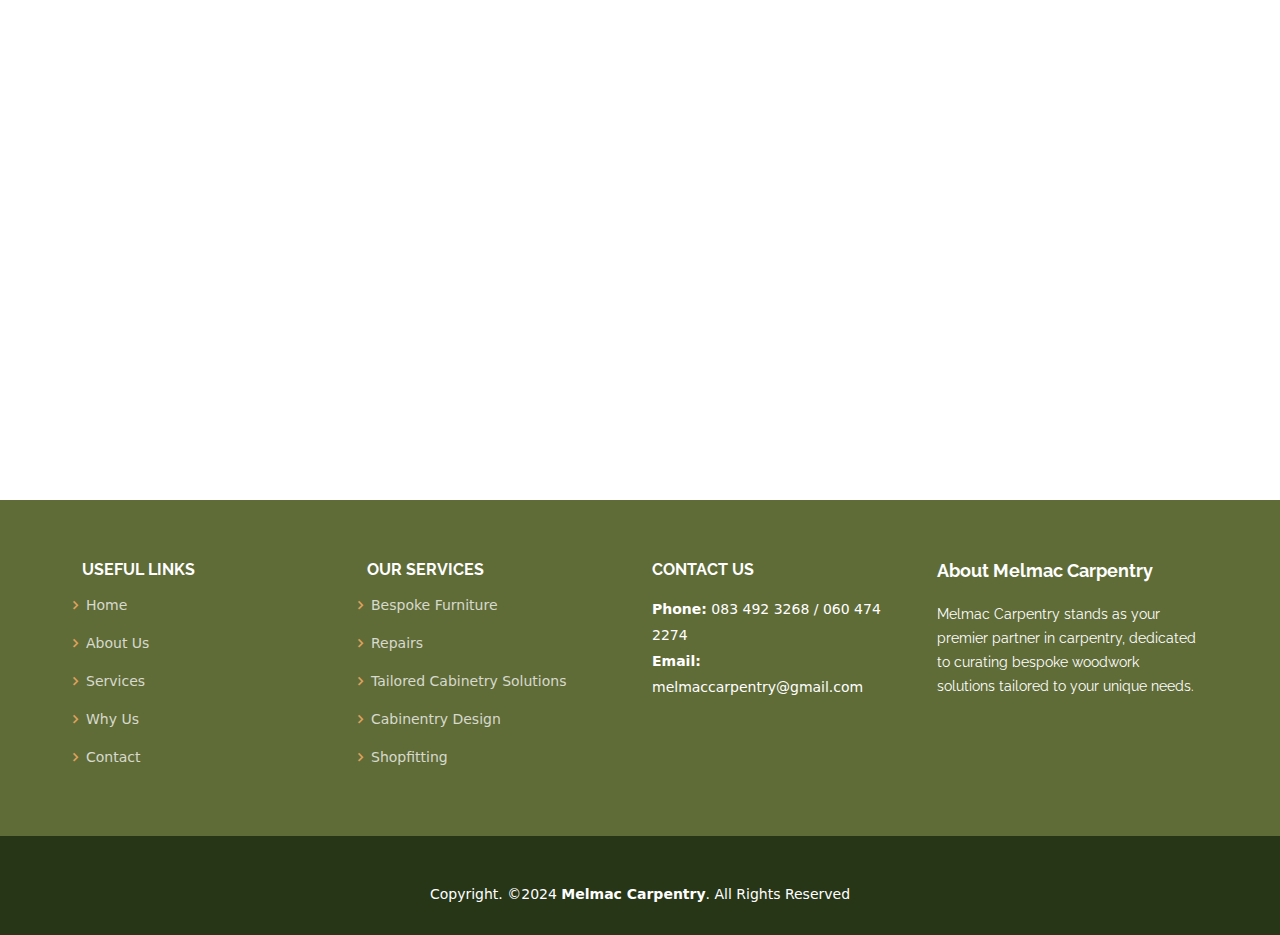
==== commit 5964eac7: "Merge branch 'main' of https://github.com/JunaidAlexander/melmac" ====
--- a/index.html
+++ b/index.html
@@ -4,7 +4,7 @@
     <meta charset="utf-8" />
     <meta content="width=device-width, initial-scale=1.0" name="viewport" />
 
-    <title>MELMAC CARPENTRY</title>
+    <title>MALMAC CARPENTRY</title>
     <meta content="" name="description" />
     <meta content="" name="keywords" />
 
@@ -144,6 +144,9 @@
   </head>
 
   <body>
+    <div id="loader-container">
+      <div id="loader"></div>
+    </div>
     <!-- ======= Top Bar ======= -->
     <div id="topbar" class="fixed-top d-flex align-items-center">
       <div
@@ -237,12 +240,12 @@
             <h2>About Us</h2>
             <div class="container my-5">
               <div class="row p-4 pb-0 pe-lg-0 pt-lg-5 rounded-3 border">
-                <div class="col-lg-5 p-lg-5 pt-lg-3">
-                  <h3 class="fw-bold about-head">
+                <div class="col-lg-5 p-3 p-lg-5 pt-lg-3">
+                  <h3 class="fw-bold lh-1 about-head text-align:left">
                     Are You Struggling to Find Woodwork Solutions That Match
                     Your Vision?
                   </h3>
-                  <p class="pt-3 about-p about-text">
+                  <p class="pt-3 about-p about-text text-align:left">
                     Melmac Carpentry stands as your premier partner in
                     carpentry, dedicated to curating bespoke woodwork solutions
                     tailored to your unique needs. Our journey is fuelled by a
@@ -511,7 +514,7 @@
                   <i class="bi bi-star-fill"></i>
                   <i class="bi bi-star-fill"></i>
                   <i class="bi bi-star-fill"></i>
-                  <p class="">
+                  <p>
                     Melmac Carpentry's work is outstanding! They transformed our
                     vision into stunning creations, surpassing all expectations.
                     Highly recommended for top-notch carpentry services!
@@ -582,8 +585,7 @@
                   <i class="bi bi-star-half"></i>
                   <p>
                     Working with Melmac Carpentry was smooth sailing! Their
-                    communication was top-notch, keeping me informed every step
-                    of the way. It was reassuring and efficient. Major props to
+                    communication was top-notch, keeping me informed every step of the way. It was reassuring and efficient. Major props to
                     them!
                   </p>
                 </div>
@@ -887,7 +889,7 @@
             data-aos="fade-right"
             data-aos-delay="100"
           >
-            <div class="col-lg-5 text-white mb-5 cont-cta">
+            <div class="col-lg-5 text-white mb-5">
               <h3>Remember, excellence is not just a goal—it's our promise</h3>
               <p c>
                 Let us transform your space with personalized craftsmanship that
--- a/assets/css/style.css
+++ b/assets/css/style.css
@@ -1,3 +1,5 @@
+<<<<<<< HEAD
+=======
 /**
 * Template Name: Anyar
 * Updated: Jan 29 2024 with Bootstrap v5.3.2
@@ -10,6 +12,7 @@
 # General
 --------------------------------------------------------------*/
 
+>>>>>>> 0ea76404449c2af71e691eefcfab44eef85485a1
 body {
   background: #fffbf7;
   font-family: "Open Sans", sans-serif;
@@ -233,7 +236,7 @@
   position: relative;
 }
 
-.navbar > ul > li {
+.navbar>ul>li {
   position: relative;
   white-space: nowrap;
   padding: 10px 0 10px 24px;
@@ -259,7 +262,7 @@
   margin-left: 5px;
 }
 
-.navbar > ul > li > a:before {
+.navbar>ul>li>a:before {
   content: "";
   position: absolute;
   width: 100%;
@@ -273,7 +276,7 @@
 }
 
 .navbar a:hover:before,
-.navbar li:hover > a:before,
+.navbar li:hover>a:before,
 .navbar .active:before {
   visibility: visible;
   width: 100%;
@@ -282,7 +285,7 @@
 .navbar a:hover,
 .navbar .active,
 .navbar .active:focus,
-.navbar li:hover > a {
+.navbar li:hover>a {
   color: #fff;
 }
 
@@ -320,11 +323,11 @@
 
 .navbar .dropdown ul a:hover,
 .navbar .dropdown ul .active:hover,
-.navbar .dropdown ul li:hover > a {
+.navbar .dropdown ul li:hover>a {
   color: #bc6c25;
 }
 
-.navbar .dropdown:hover > ul {
+.navbar .dropdown:hover>ul {
   opacity: 1;
   top: 100%;
   visibility: visible;
@@ -336,7 +339,7 @@
   visibility: hidden;
 }
 
-.navbar .dropdown .dropdown:hover > ul {
+.navbar .dropdown .dropdown:hover>ul {
   opacity: 1;
   top: 0;
   left: 100%;
@@ -348,7 +351,7 @@
     left: -90%;
   }
 
-  .navbar .dropdown .dropdown:hover > ul {
+  .navbar .dropdown .dropdown:hover>ul {
     left: -100%;
   }
 }
@@ -411,7 +414,7 @@
   transition: 0.3s;
 }
 
-.navbar-mobile > ul > li {
+.navbar-mobile>ul>li {
   padding: 0;
 }
 
@@ -424,14 +427,14 @@
 }
 
 .navbar-mobile a:hover:before,
-.navbar-mobile li:hover > a:before,
+.navbar-mobile li:hover>a:before,
 .navbar-mobile .active:before {
   visibility: hidden;
 }
 
 .navbar-mobile a:hover,
 .navbar-mobile .active,
-.navbar-mobile li:hover > a {
+.navbar-mobile li:hover>a {
   color: #f6b024;
 }
 
@@ -466,11 +469,11 @@
 
 .navbar-mobile .dropdown ul a:hover,
 .navbar-mobile .dropdown ul .active:hover,
-.navbar-mobile .dropdown ul li:hover > a {
+.navbar-mobile .dropdown ul li:hover>a {
   color: #f6b024;
 }
 
-.navbar-mobile .dropdown > .dropdown-active {
+.navbar-mobile .dropdown>.dropdown-active {
   display: block;
 }
 
@@ -575,7 +578,8 @@
   }
 }
 
-@media (max-width: 768px), (max-height: 700px) {
+@media (max-width: 768px),
+(max-height: 700px) {
   #hero {
     height: 120vh;
     padding: 100px 0;
@@ -646,11 +650,16 @@
   word-spacing: 5px;
   font-weight: 600;
   padding-bottom: 10px;
-}
-
-.about-head {
   text-align: left;
-}
+  /* Ensure text alignment */
+}
+
+.about p {
+  text-align: left;
+  padding-right: 90px;
+  word-spacing: 5px;
+}
+
 
 .about-text {
   font-size: 18px;
@@ -687,9 +696,13 @@
   font-size: 17px;
   font-weight: 300;
 }
+<<<<<<< HEAD
+
+=======
 .services .section-title h2 {
   margin-top: -60px;
 }
+>>>>>>> 0ea76404449c2af71e691eefcfab44eef85485a1
 .services .icon-box {
   margin-bottom: 20px;
   padding: 40px 20px;
@@ -710,6 +723,7 @@
   font-weight: 700;
   margin-bottom: 15px;
   font-size: 22px;
+  color: #bf7330;
 }
 
 .services .icon-box h4 a {
@@ -722,17 +736,22 @@
 }
 
 .services .icon-box p {
-  margin-left: 70px;
+  margin-left: 59px;
   font-size: 17px;
   line-height: 1.8rem;
   margin-bottom: 0;
-}
-
+  text-align: left;
+}
+
+<<<<<<< HEAD
+@media (max-width: 769px) {}
+=======
 @media (max-width: 769px) {
   .services .section-title .small {
     text-align: left;
   }
 }
+>>>>>>> 0ea76404449c2af71e691eefcfab44eef85485a1
 
 #services {
   margin-top: -60px;
@@ -762,9 +781,16 @@
 }
 
 .cta p {
+<<<<<<< HEAD
+  font-size: 18px;
+  margin-right: 190px;
+  color: #fff;
+  padding-right: 40px;
+=======
   font-size: 17px;
   color: #fff;
   margin-left: 0px;
+>>>>>>> 0ea76404449c2af71e691eefcfab44eef85485a1
 }
 
 .cta .cta-btn {
@@ -819,11 +845,20 @@
   color: #bf7330;
 }
 
+<<<<<<< HEAD
+.card-body {
+  padding: 0 10px !important;
+}
+
+=======
+>>>>>>> 0ea76404449c2af71e691eefcfab44eef85485a1
 .why-us title,
 p {
   margin-left: -14px;
   font-weight: 400;
   font-size: 17px;
+  margin-right: 70px;
+
 }
 
 /*--------------------------------------------------------------
@@ -887,8 +922,14 @@
 }
 
 .testimonials .member p {
+<<<<<<< HEAD
+  margin: 10px 0 0 0;
+  font-size: 15px;
+  margin-right: 130px;
+=======
   margin: 15px 0 0 -0px;
   font-size: 17px;
+>>>>>>> 0ea76404449c2af71e691eefcfab44eef85485a1
 }
 
 .testimonials .bi {
@@ -934,7 +975,7 @@
   list-style: none;
 }
 
-.faq .faq-list li + li {
+.faq .faq-list li+li {
   margin-top: 15px;
 }
 
@@ -978,6 +1019,7 @@
   font-weight: 500;
   margin-left: 31px;
   padding: 10px 0 0 0;
+  margin-left: 30px;
 }
 
 .faq .faq-list .icon-show {
@@ -1068,7 +1110,15 @@
   margin-left: 1px;
   font-size: 17px;
   color: #444444;
-}
+
+}
+
+.contact-txt>p {
+  margin-right: 100px;
+  text-align: left
+  ;
+}
+
 
 .contact .info .email,
 .contact .info .phone {
@@ -1121,11 +1171,11 @@
   font-size: 14px;
 }
 
-.breadcrumbs ol li + li {
+.breadcrumbs ol li+li {
   padding-left: 10px;
 }
 
-.breadcrumbs ol li + li::before {
+.breadcrumbs ol li+li::before {
   display: inline-block;
   padding-right: 10px;
   color: #f8c255;
@@ -1263,4 +1313,4 @@
 
 #footer .credits a {
   color: #f6b024;
-}
+}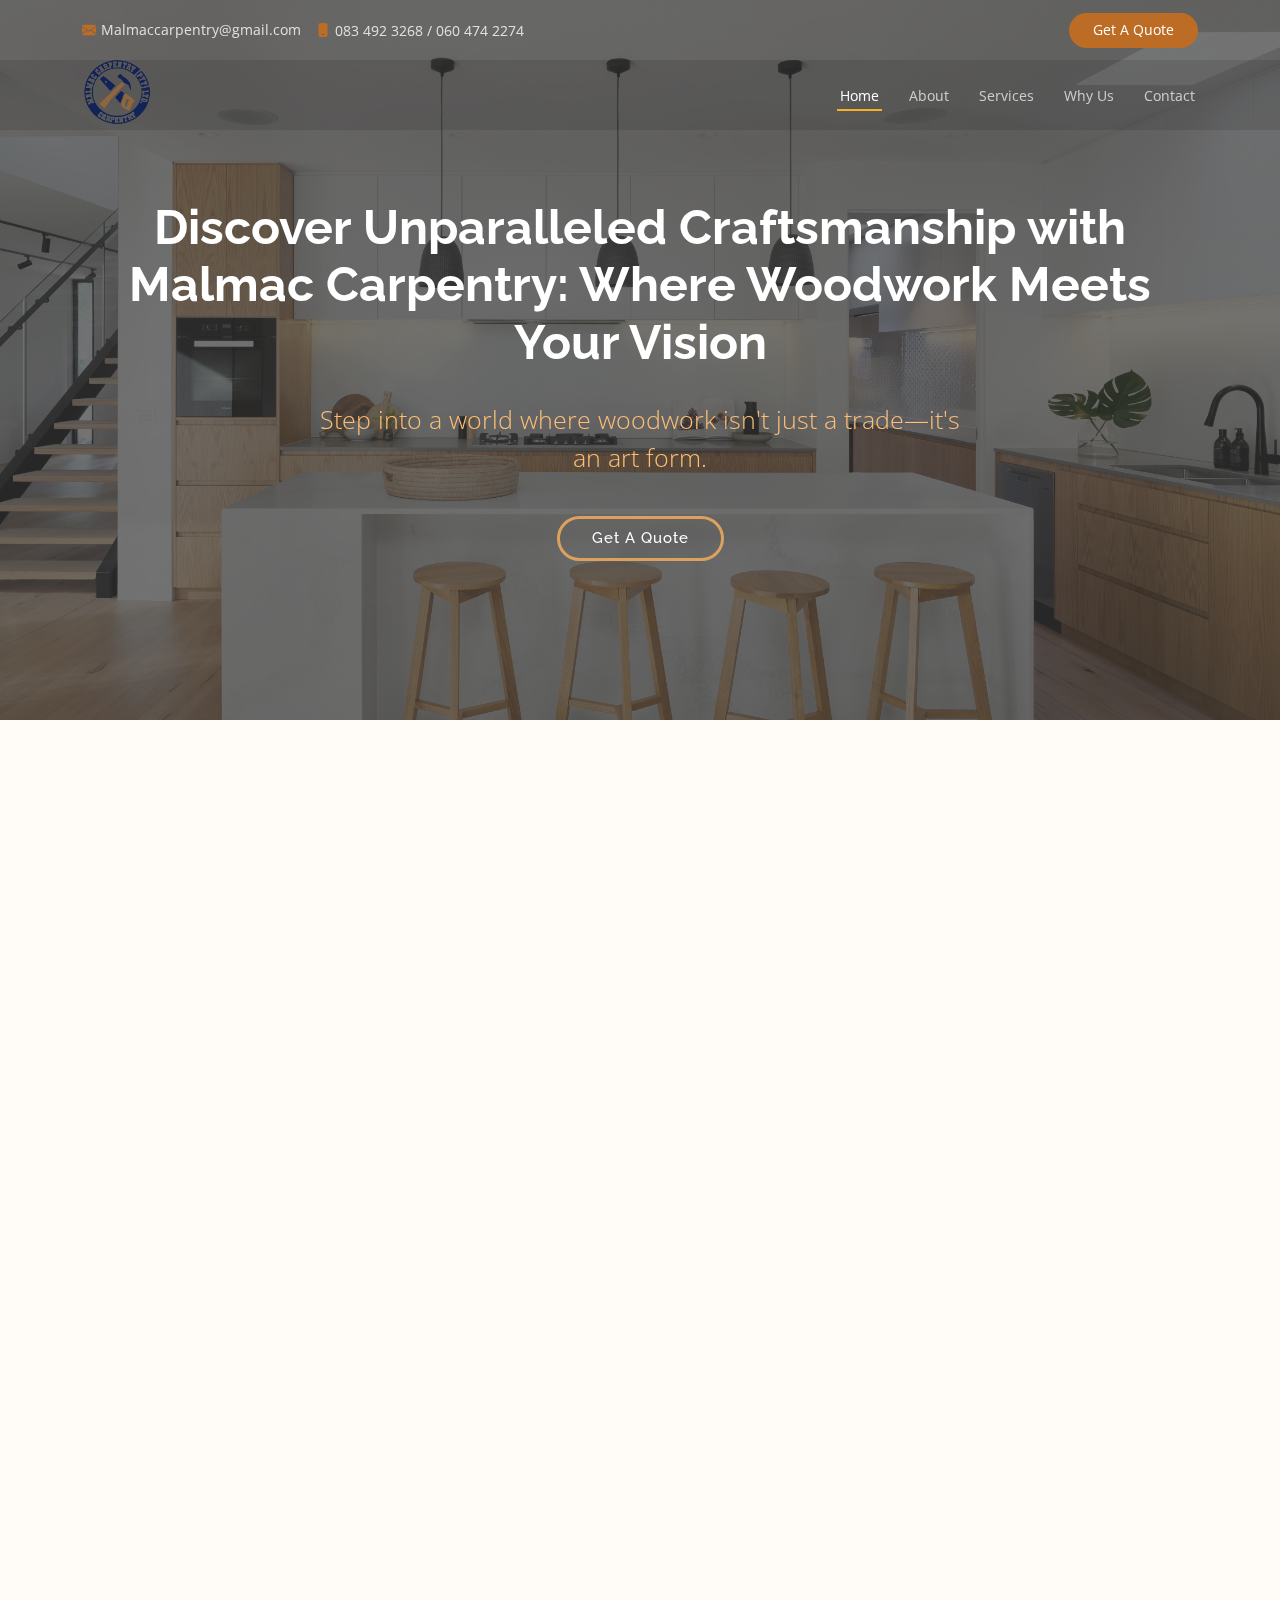
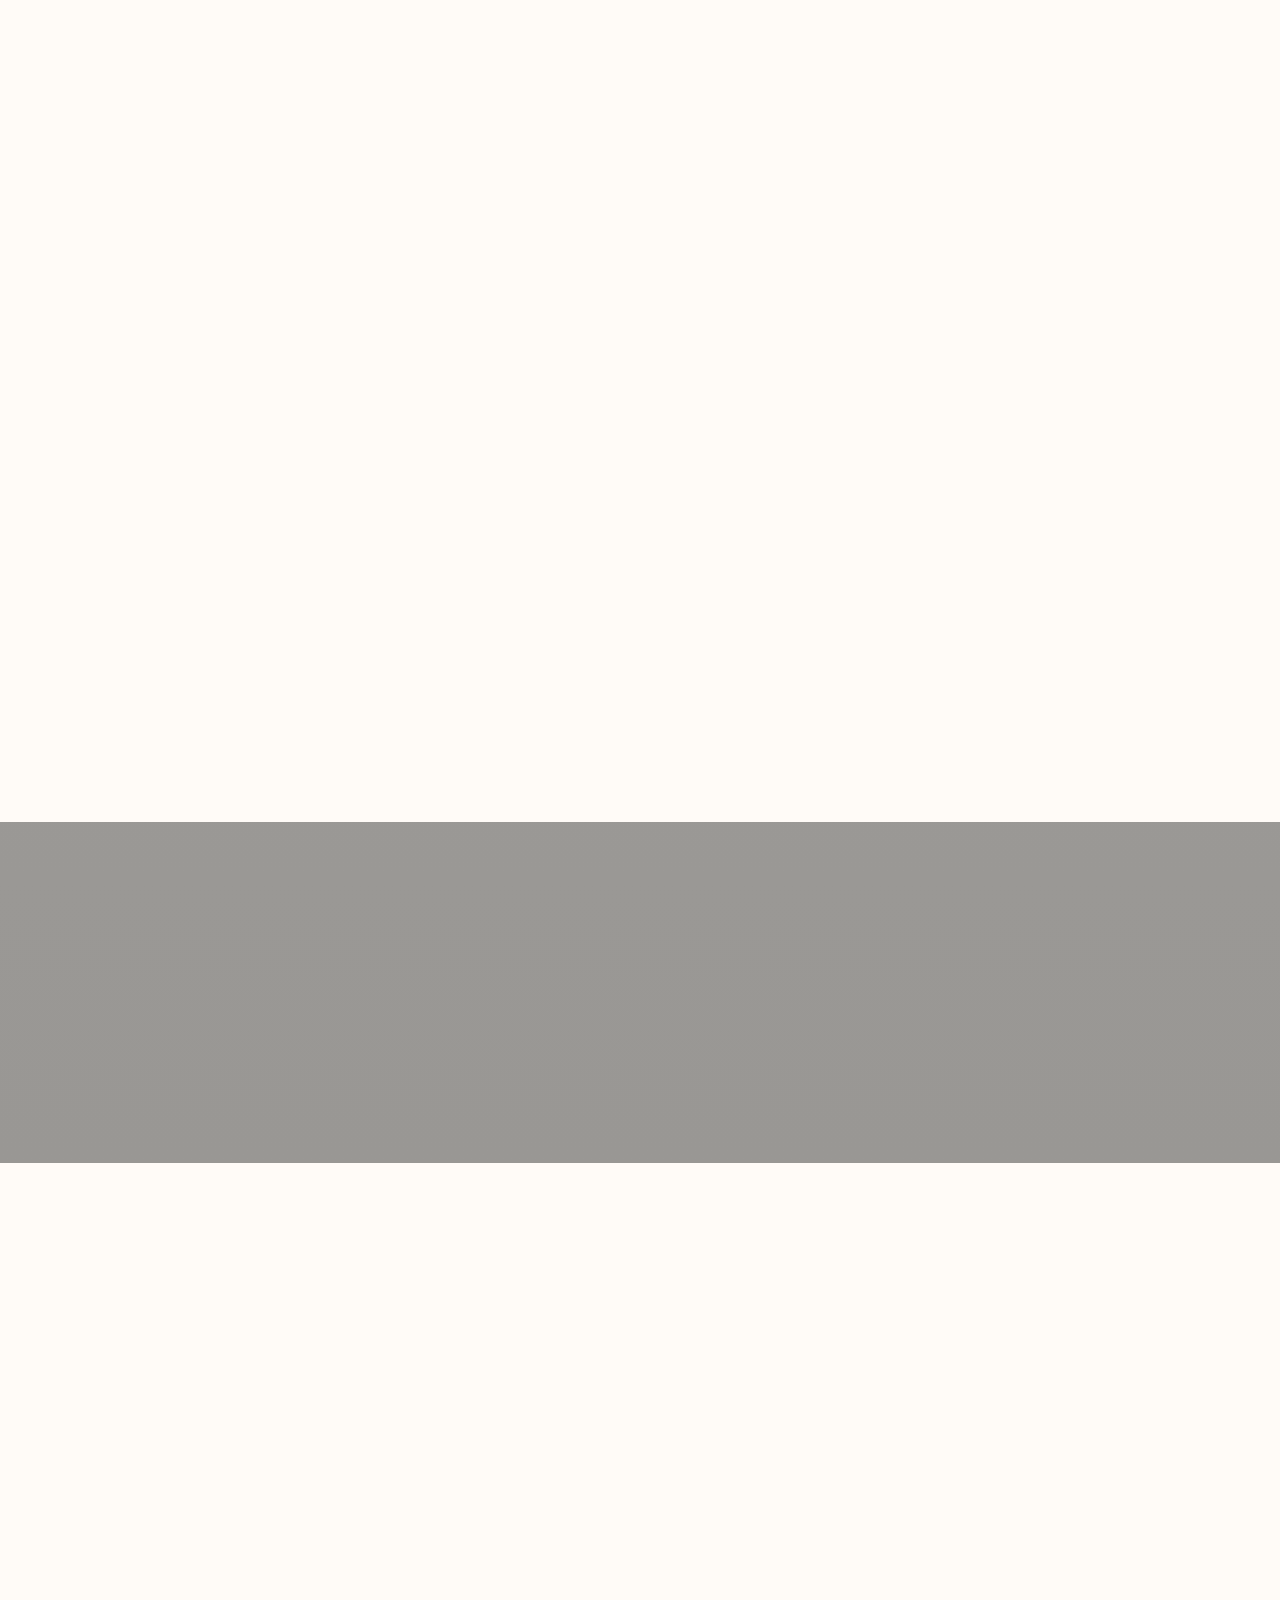
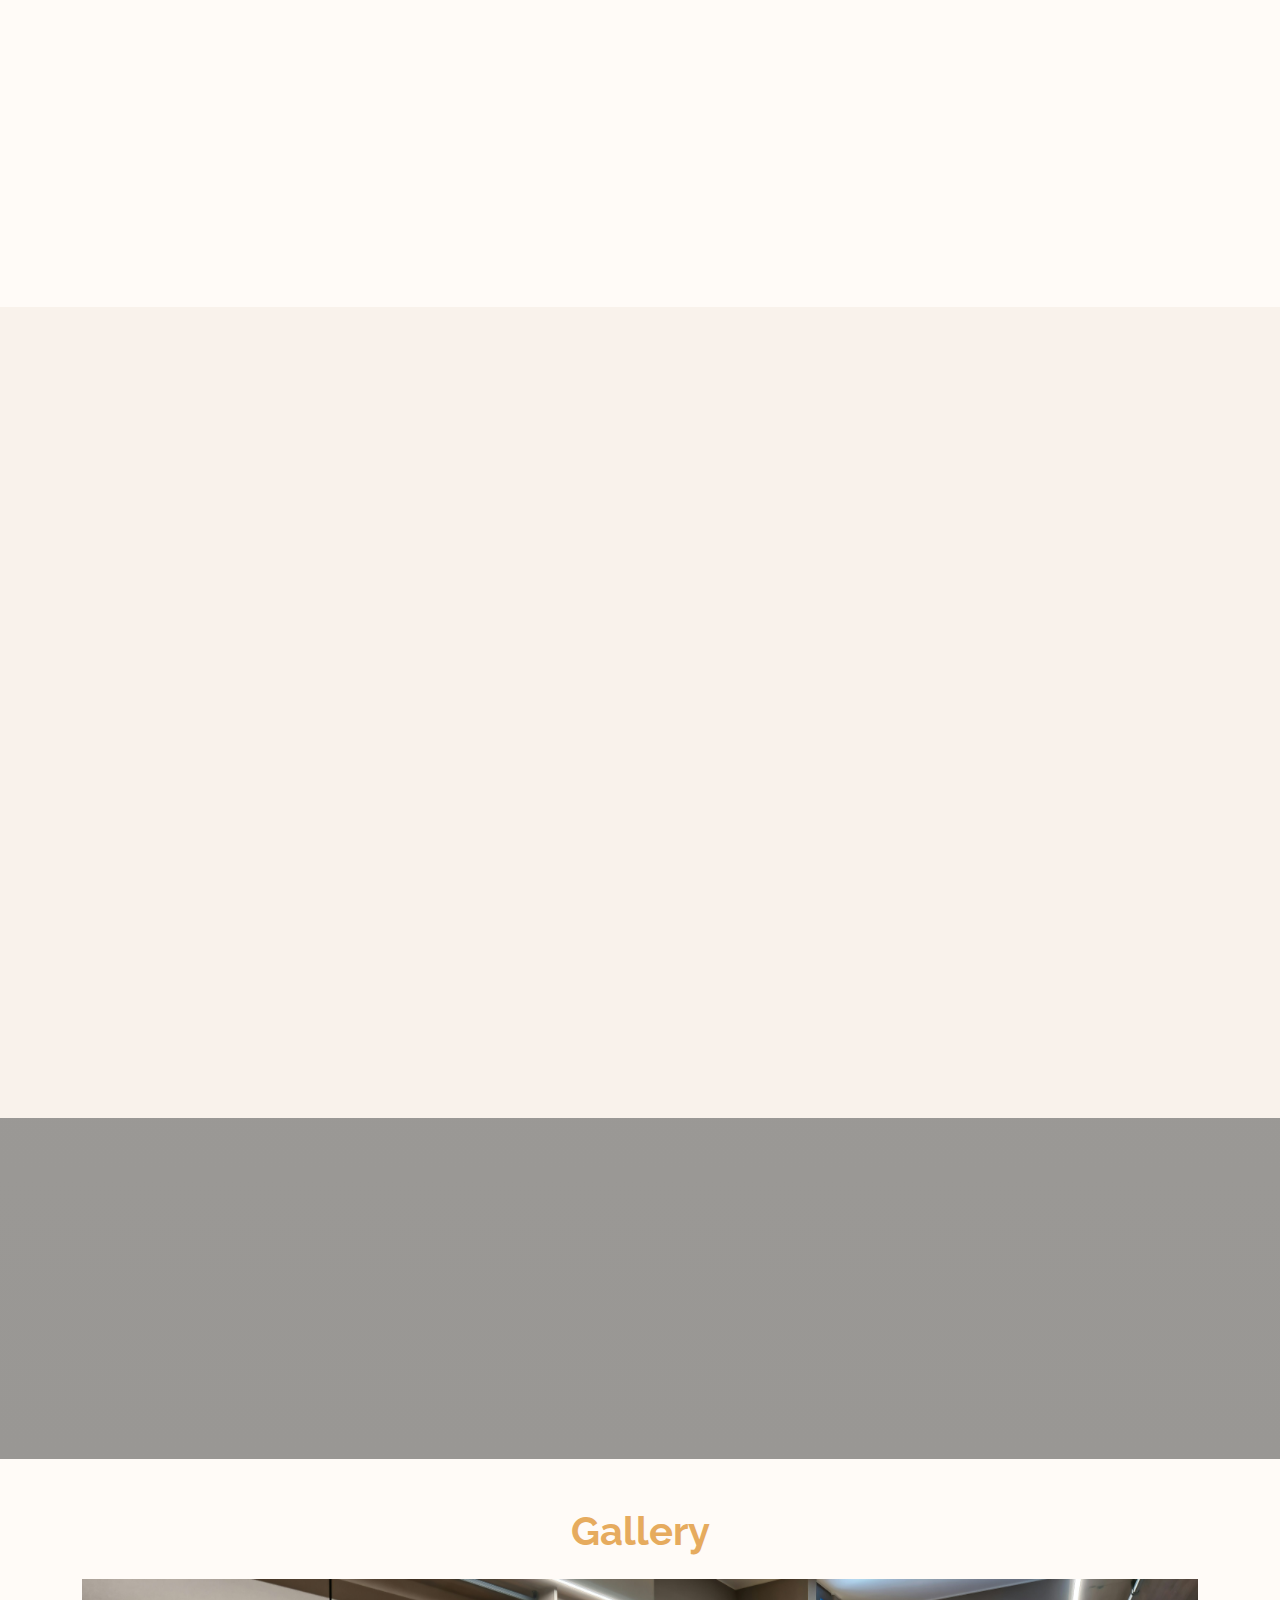
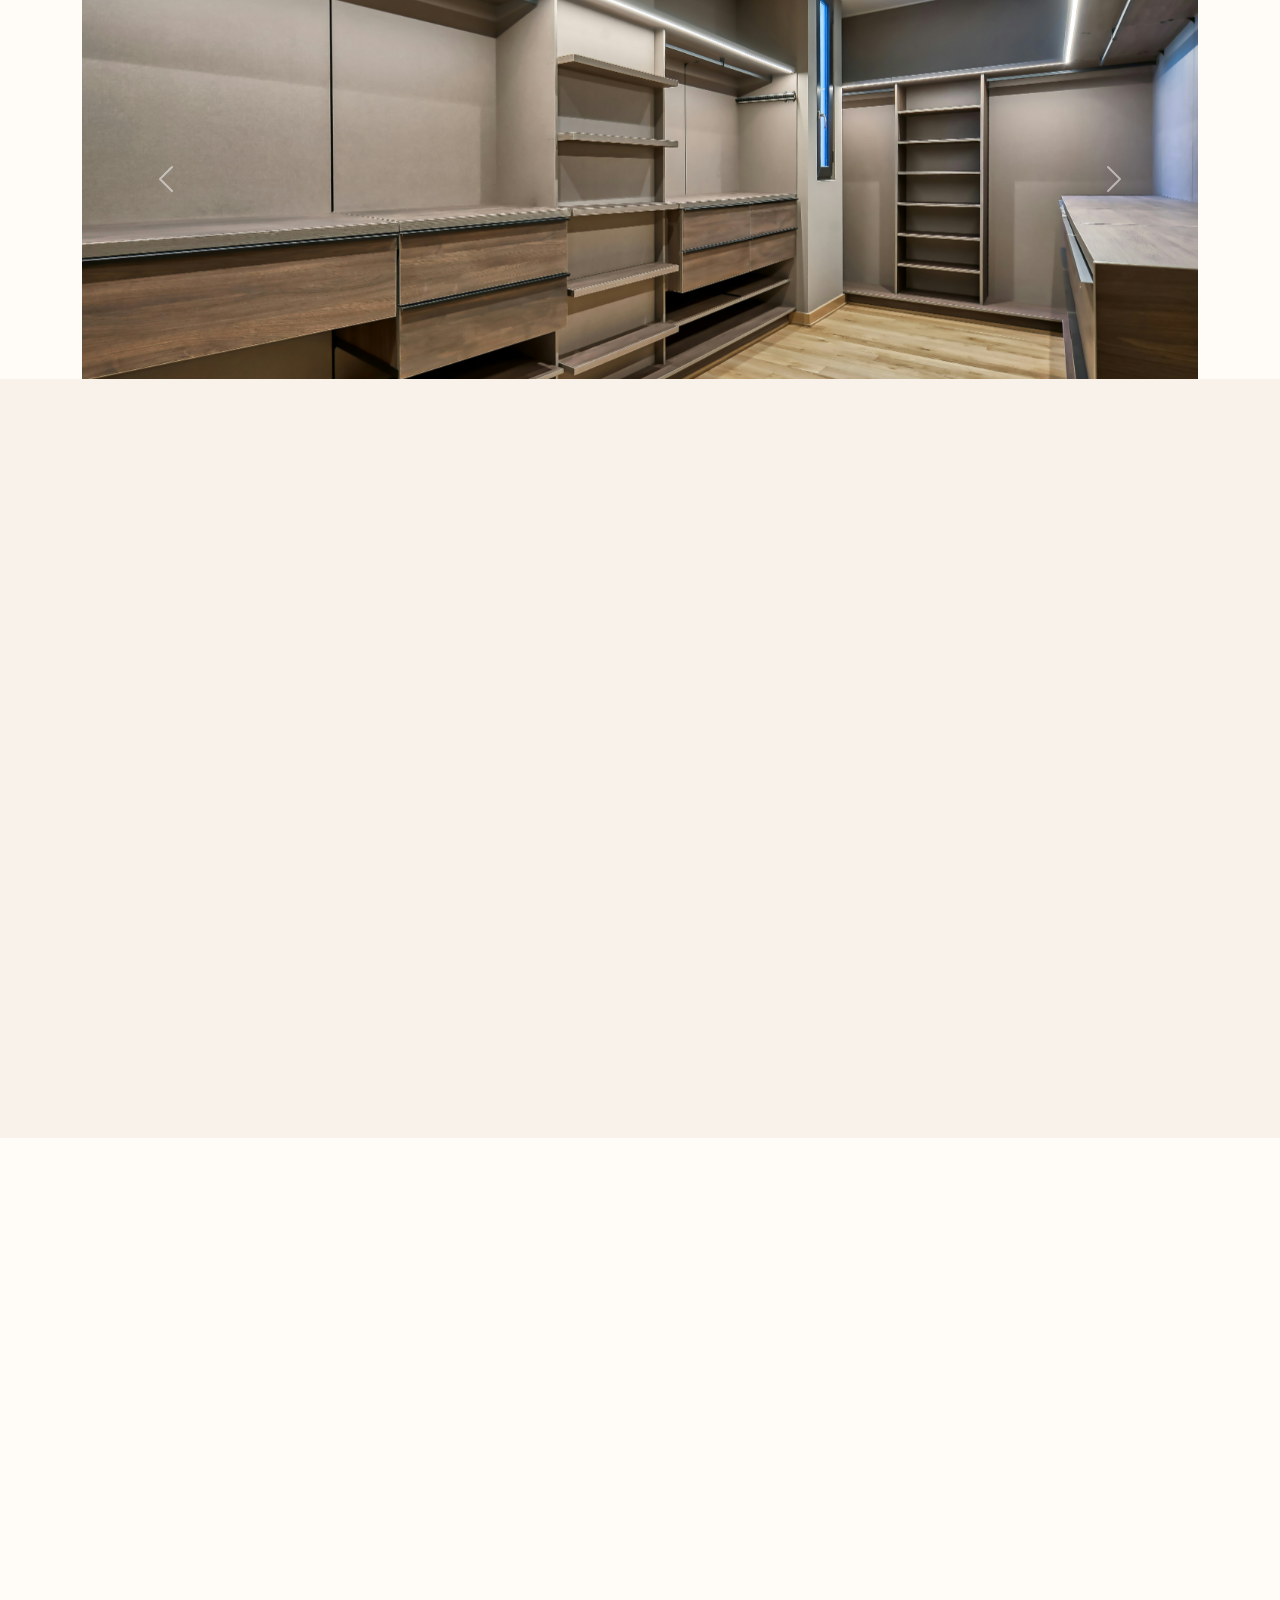
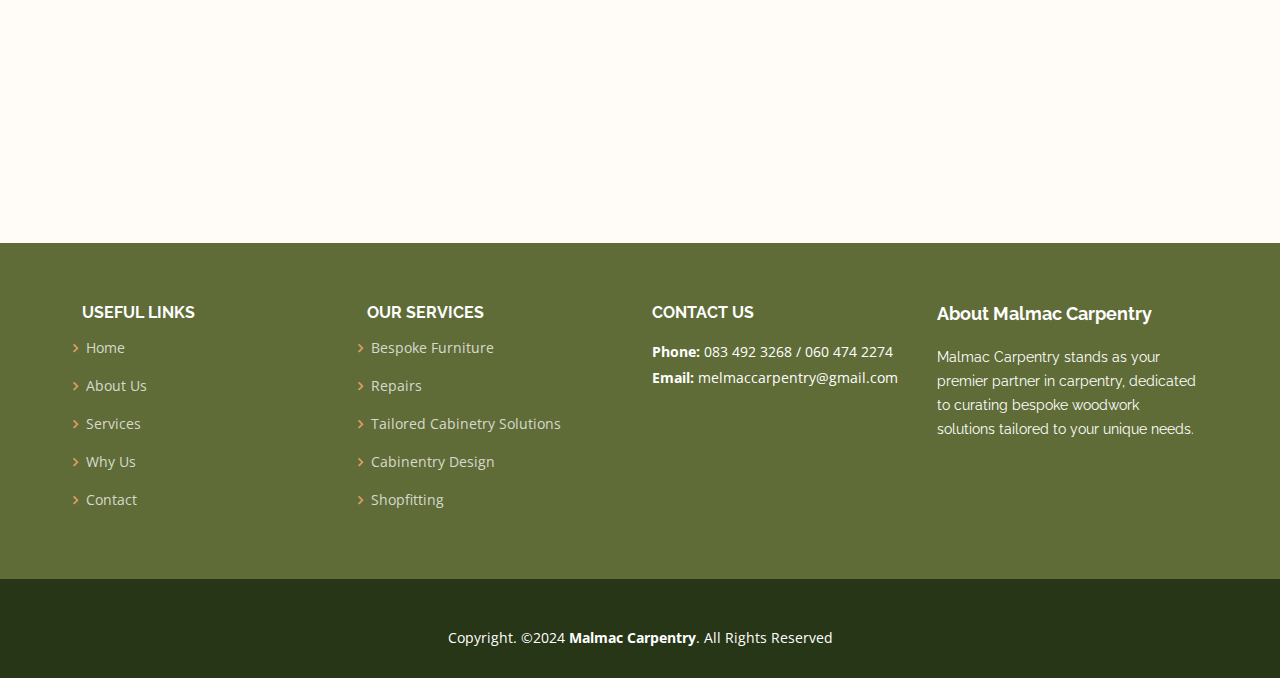
==== commit 48e4f604: "i added the logo and replace where melmac with malmac and didnt change the emails" ====
--- a/index.html
+++ b/index.html
@@ -9,9 +9,9 @@
     <meta content="" name="keywords" />
 
     <!-- Favicons -->
-    <link href="" rel="icon" />
-    <link href="/assets/images/logo.png" rel="apple-touch-icon" />
-    <link rel="icon" href="./assets/images/icon.png" type="image/png" />
+    <link href="logo.png" rel="icon" />
+    <link href="logo.png" rel="apple-touch-icon" />
+    <link rel="icon" href="logo.png" type="image/png" />
 
     <!-- Google Fonts -->
     <link
@@ -154,7 +154,7 @@
       >
         <div class="contact-info d-flex align-items-center">
           <i class="bi bi-envelope-fill"></i
-          ><a href="mailto:contact@example.com"> melmaccarpentry@gmail.com</a>
+          ><a href="mailto:contact@example.com"> Malmaccarpentry@gmail.com</a>
           <i class="bi bi-phone-fill phone-icon"></i> 083 492 3268 / 060 474
           2274
         </div>
@@ -173,15 +173,14 @@
           aria-expanded="false"
         >
           <img
-            src=" assets/images/logo.png"
+            src="logo.png"
             alt="logo icon"
-            width="250"
-            height="250"
+            width="70"
+            height="70"
+            class="malmac-logo"
           />
         </a>
 
-        <!-- Uncomment below if you prefer to use an image logo -->
-        <!-- <a href=index.html" class="logo"><img src="assets/img/logo.png" alt="" class="img-fluid"></a>-->
 
         <nav id="navbar" class="navbar">
           <ul>
@@ -213,7 +212,7 @@
         <div class="carousel-item active">
           <div class="carousel-container">
             <h2 class="animate__animated animate__fadeInDown">
-              Discover Unparalleled Craftsmanship with Melmac Carpentry: Where
+              Discover Unparalleled Craftsmanship with Malmac Carpentry: Where
               Woodwork Meets Your Vision
             </h2>
 
@@ -246,7 +245,7 @@
                     Your Vision?
                   </h3>
                   <p class="pt-3 about-p about-text text-align:left">
-                    Melmac Carpentry stands as your premier partner in
+                    Malmac Carpentry stands as your premier partner in
                     carpentry, dedicated to curating bespoke woodwork solutions
                     tailored to your unique needs. Our journey is fuelled by a
                     passion for creating not just furniture, but enduring
@@ -515,7 +514,7 @@
                   <i class="bi bi-star-fill"></i>
                   <i class="bi bi-star-fill"></i>
                   <p>
-                    Melmac Carpentry's work is outstanding! They transformed our
+                    Malmac Carpentry's work is outstanding! They transformed our
                     vision into stunning creations, surpassing all expectations.
                     Highly recommended for top-notch carpentry services!
                   </p>
@@ -584,8 +583,9 @@
                   <i class="bi bi-star-fill"></i>
                   <i class="bi bi-star-half"></i>
                   <p>
-                    Working with Melmac Carpentry was smooth sailing! Their
-                    communication was top-notch, keeping me informed every step of the way. It was reassuring and efficient. Major props to
+                    Working with Malmac Carpentry was smooth sailing! Their
+                    communication was top-notch, keeping me informed every step
+                    of the way. It was reassuring and efficient. Major props to
                     them!
                   </p>
                 </div>
@@ -615,7 +615,7 @@
                   <i class="bi bi-star-fill"></i>
                   <i class="bi bi-star-fill"></i>
                   <p>
-                    Melmac? They're on point! Their precision and adherence to
+                    Malmac? They're on point! Their precision and adherence to
                     schedule are seriously impressive. No beating around the
                     bush—just concise, efficient work that gets the job done
                     right on time. Total game-changers!
@@ -889,9 +889,9 @@
             data-aos="fade-right"
             data-aos-delay="100"
           >
-            <div class="col-lg-5 text-white mb-5">
+            <div class="col-lg-5 text-white mb-5 cont-cta">
               <h3>Remember, excellence is not just a goal—it's our promise</h3>
-              <p c>
+              <p>
                 Let us transform your space with personalized craftsmanship that
                 speaks to your soul.
               </p>
@@ -1045,9 +1045,9 @@
             </div>
 
             <div class="col-lg-3 col-md-6 footer-info">
-              <h3>About Melmac Carpentry</h3>
+              <h3>About Malmac Carpentry</h3>
               <p>
-                Melmac Carpentry stands as your premier partner in carpentry,
+                Malmac Carpentry stands as your premier partner in carpentry,
                 dedicated to curating bespoke woodwork solutions tailored to
                 your unique needs.
               </p>
@@ -1058,7 +1058,7 @@
 
       <div class="container text-center pt-5">
         <div class="copyright">
-          Copyright. &copy;2024 <strong><span>Melmac Carpentry</span></strong
+          Copyright. &copy;2024 <strong><span>Malmac Carpentry</span></strong
           >. All Rights Reserved
         </div>
       </div>
--- a/assets/css/style.css
+++ b/assets/css/style.css
@@ -1,18 +1,3 @@
-<<<<<<< HEAD
-=======
-/**
-* Template Name: Anyar
-* Updated: Jan 29 2024 with Bootstrap v5.3.2
-* Template URL: https://bootstrapmade.com/anyar-free-multipurpose-one-page-bootstrap-theme/
-* Author: BootstrapMade.com
-* License: https://bootstrapmade.com/license/
-*/
-
-/*--------------------------------------------------------------
-# General
---------------------------------------------------------------*/
-
->>>>>>> 0ea76404449c2af71e691eefcfab44eef85485a1
 body {
   background: #fffbf7;
   font-family: "Open Sans", sans-serif;
@@ -212,6 +197,11 @@
 
 .topbar-inner-pages {
   background: #dda15e !important;
+}
+
+.malmac-logo {
+  margin-bottom: 22px;
+  color: white;
 }
 
 /*--------------------------------------------------------------
@@ -650,16 +640,11 @@
   word-spacing: 5px;
   font-weight: 600;
   padding-bottom: 10px;
+}
+
+.about-head {
   text-align: left;
-  /* Ensure text alignment */
-}
-
-.about p {
-  text-align: left;
-  padding-right: 90px;
-  word-spacing: 5px;
-}
-
+}
 
 .about-text {
   font-size: 18px;
@@ -696,13 +681,11 @@
   font-size: 17px;
   font-weight: 300;
 }
-<<<<<<< HEAD
-
-=======
+
 .services .section-title h2 {
   margin-top: -60px;
 }
->>>>>>> 0ea76404449c2af71e691eefcfab44eef85485a1
+
 .services .icon-box {
   margin-bottom: 20px;
   padding: 40px 20px;
@@ -736,22 +719,17 @@
 }
 
 .services .icon-box p {
-  margin-left: 59px;
+  margin-left: 70px;
   font-size: 17px;
   line-height: 1.8rem;
   margin-bottom: 0;
-  text-align: left;
-}
-
-<<<<<<< HEAD
-@media (max-width: 769px) {}
-=======
+}
+
 @media (max-width: 769px) {
   .services .section-title .small {
     text-align: left;
   }
 }
->>>>>>> 0ea76404449c2af71e691eefcfab44eef85485a1
 
 #services {
   margin-top: -60px;
@@ -781,16 +759,9 @@
 }
 
 .cta p {
-<<<<<<< HEAD
-  font-size: 18px;
-  margin-right: 190px;
-  color: #fff;
-  padding-right: 40px;
-=======
   font-size: 17px;
   color: #fff;
   margin-left: 0px;
->>>>>>> 0ea76404449c2af71e691eefcfab44eef85485a1
 }
 
 .cta .cta-btn {
@@ -845,20 +816,11 @@
   color: #bf7330;
 }
 
-<<<<<<< HEAD
-.card-body {
-  padding: 0 10px !important;
-}
-
-=======
->>>>>>> 0ea76404449c2af71e691eefcfab44eef85485a1
 .why-us title,
 p {
   margin-left: -14px;
   font-weight: 400;
   font-size: 17px;
-  margin-right: 70px;
-
 }
 
 /*--------------------------------------------------------------
@@ -922,14 +884,8 @@
 }
 
 .testimonials .member p {
-<<<<<<< HEAD
-  margin: 10px 0 0 0;
-  font-size: 15px;
-  margin-right: 130px;
-=======
   margin: 15px 0 0 -0px;
   font-size: 17px;
->>>>>>> 0ea76404449c2af71e691eefcfab44eef85485a1
 }
 
 .testimonials .bi {
@@ -1019,7 +975,6 @@
   font-weight: 500;
   margin-left: 31px;
   padding: 10px 0 0 0;
-  margin-left: 30px;
 }
 
 .faq .faq-list .icon-show {
@@ -1110,15 +1065,7 @@
   margin-left: 1px;
   font-size: 17px;
   color: #444444;
-
-}
-
-.contact-txt>p {
-  margin-right: 100px;
-  text-align: left
-  ;
-}
-
+}
 
 .contact .info .email,
 .contact .info .phone {
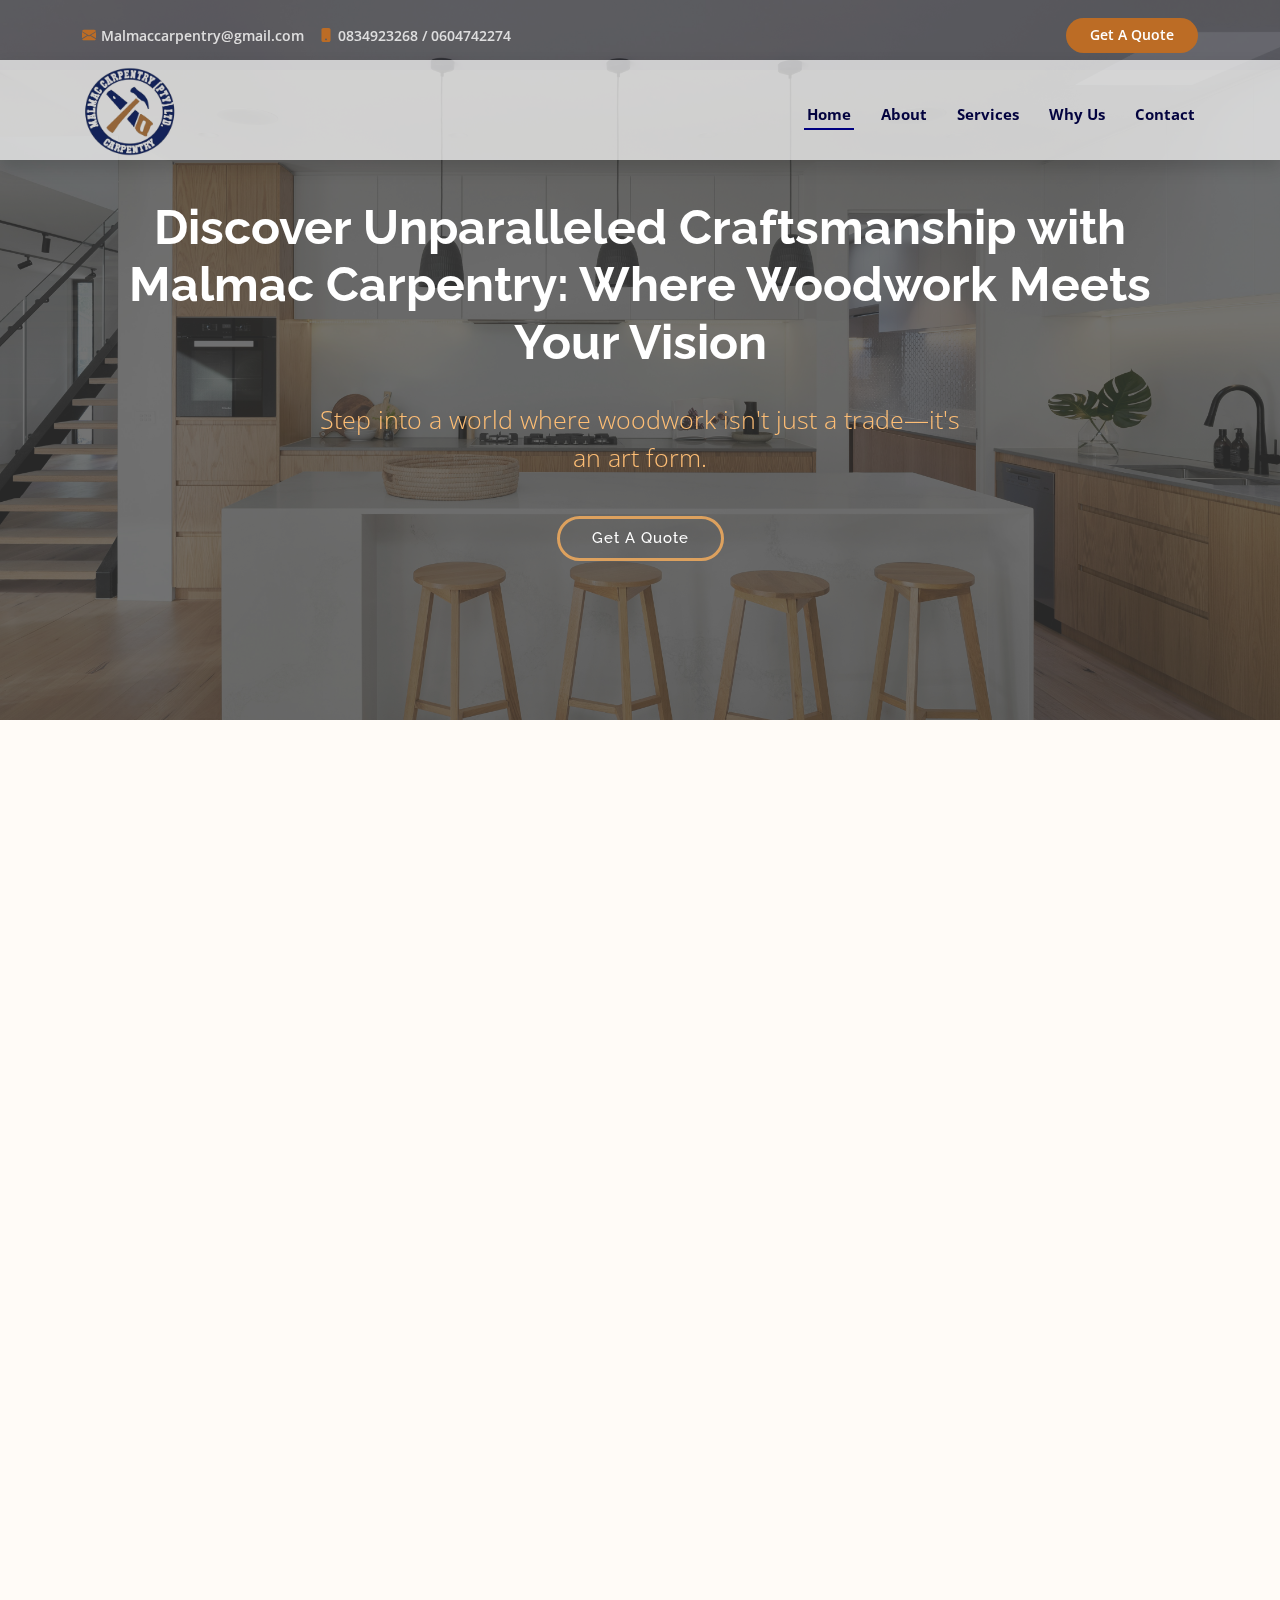
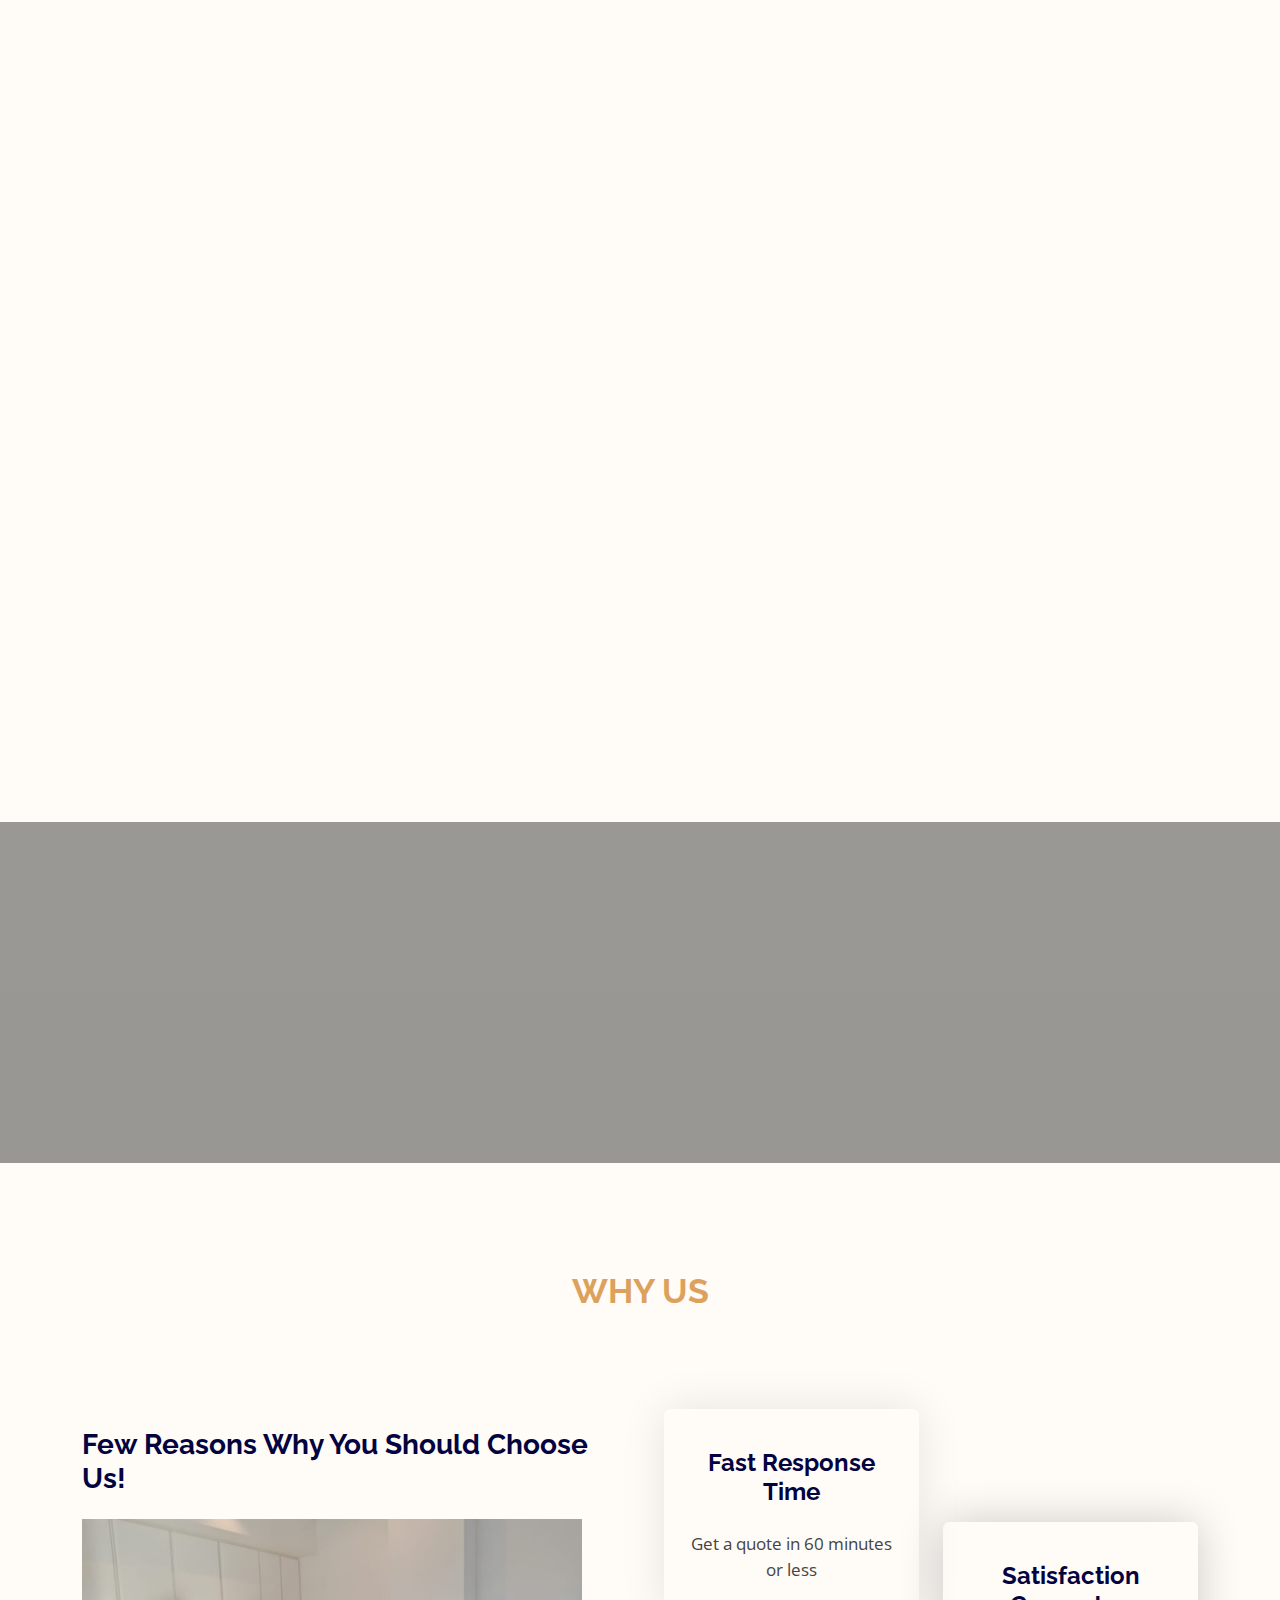
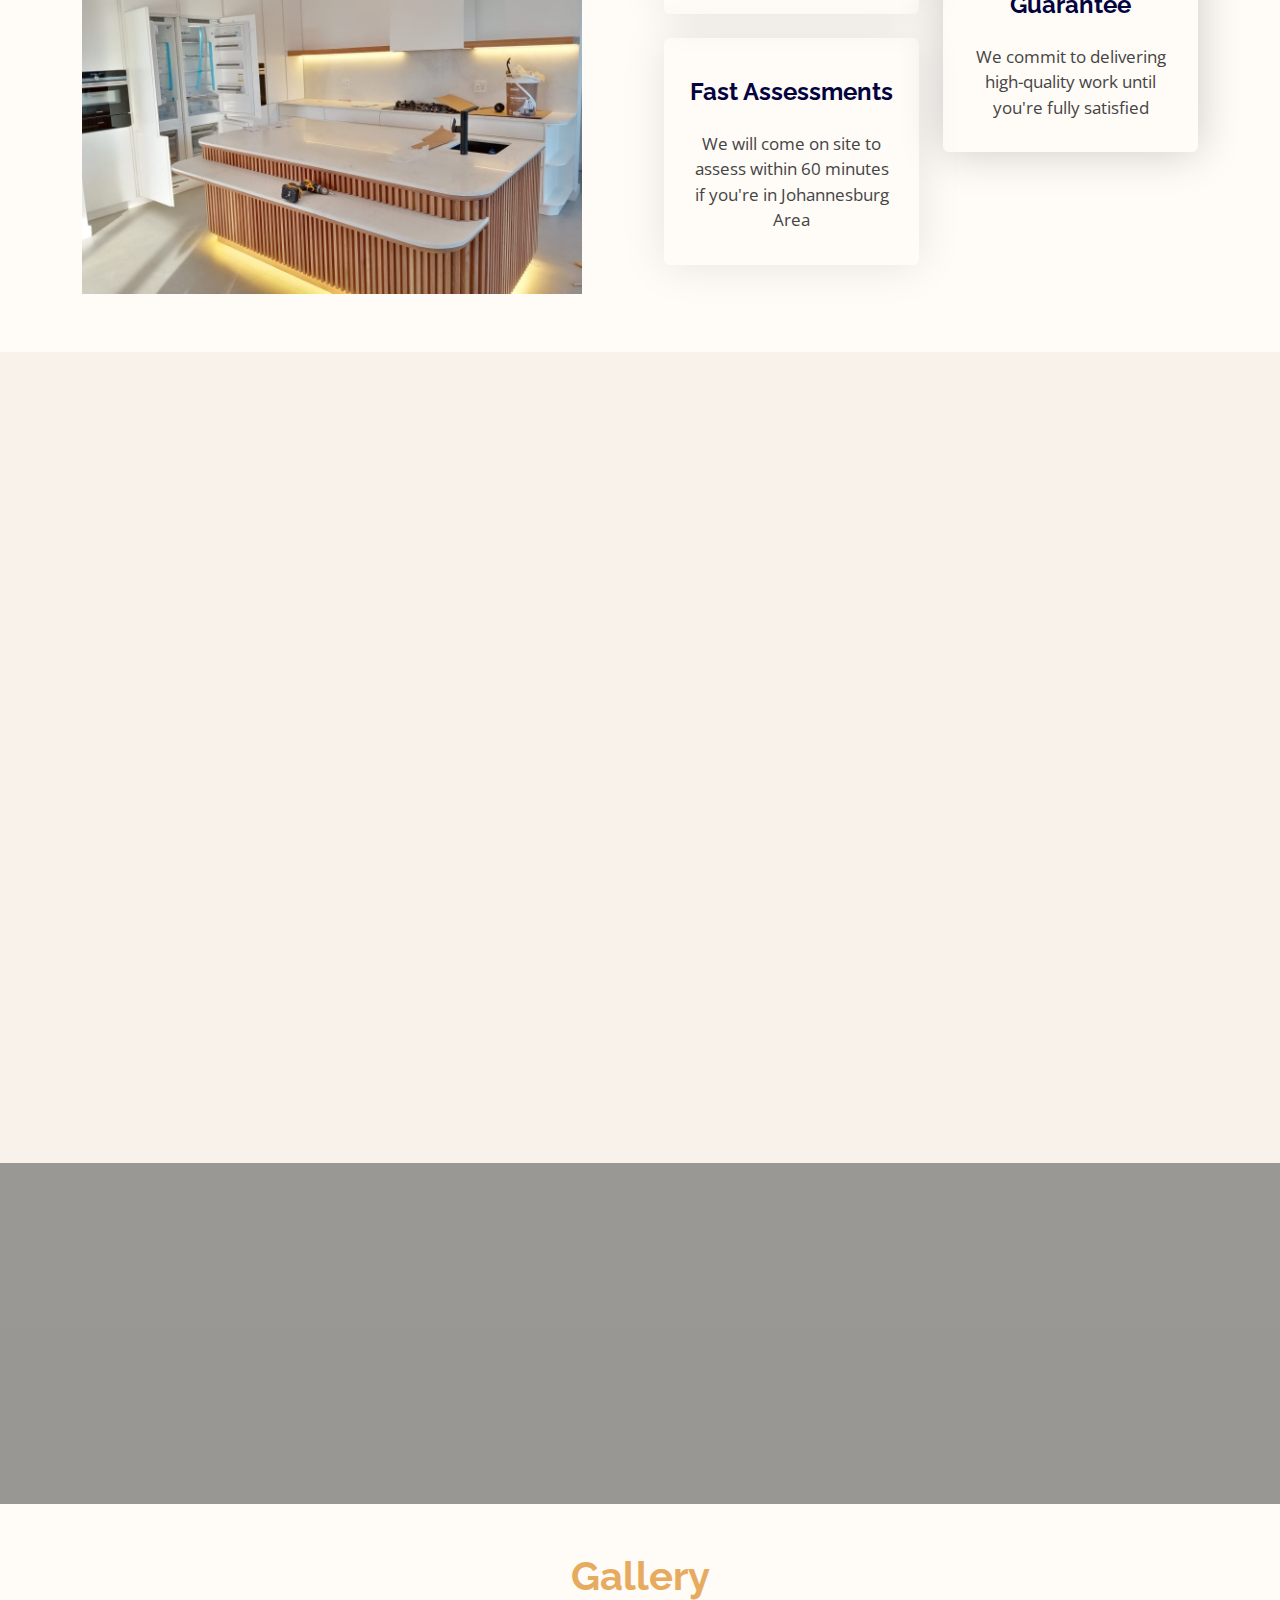
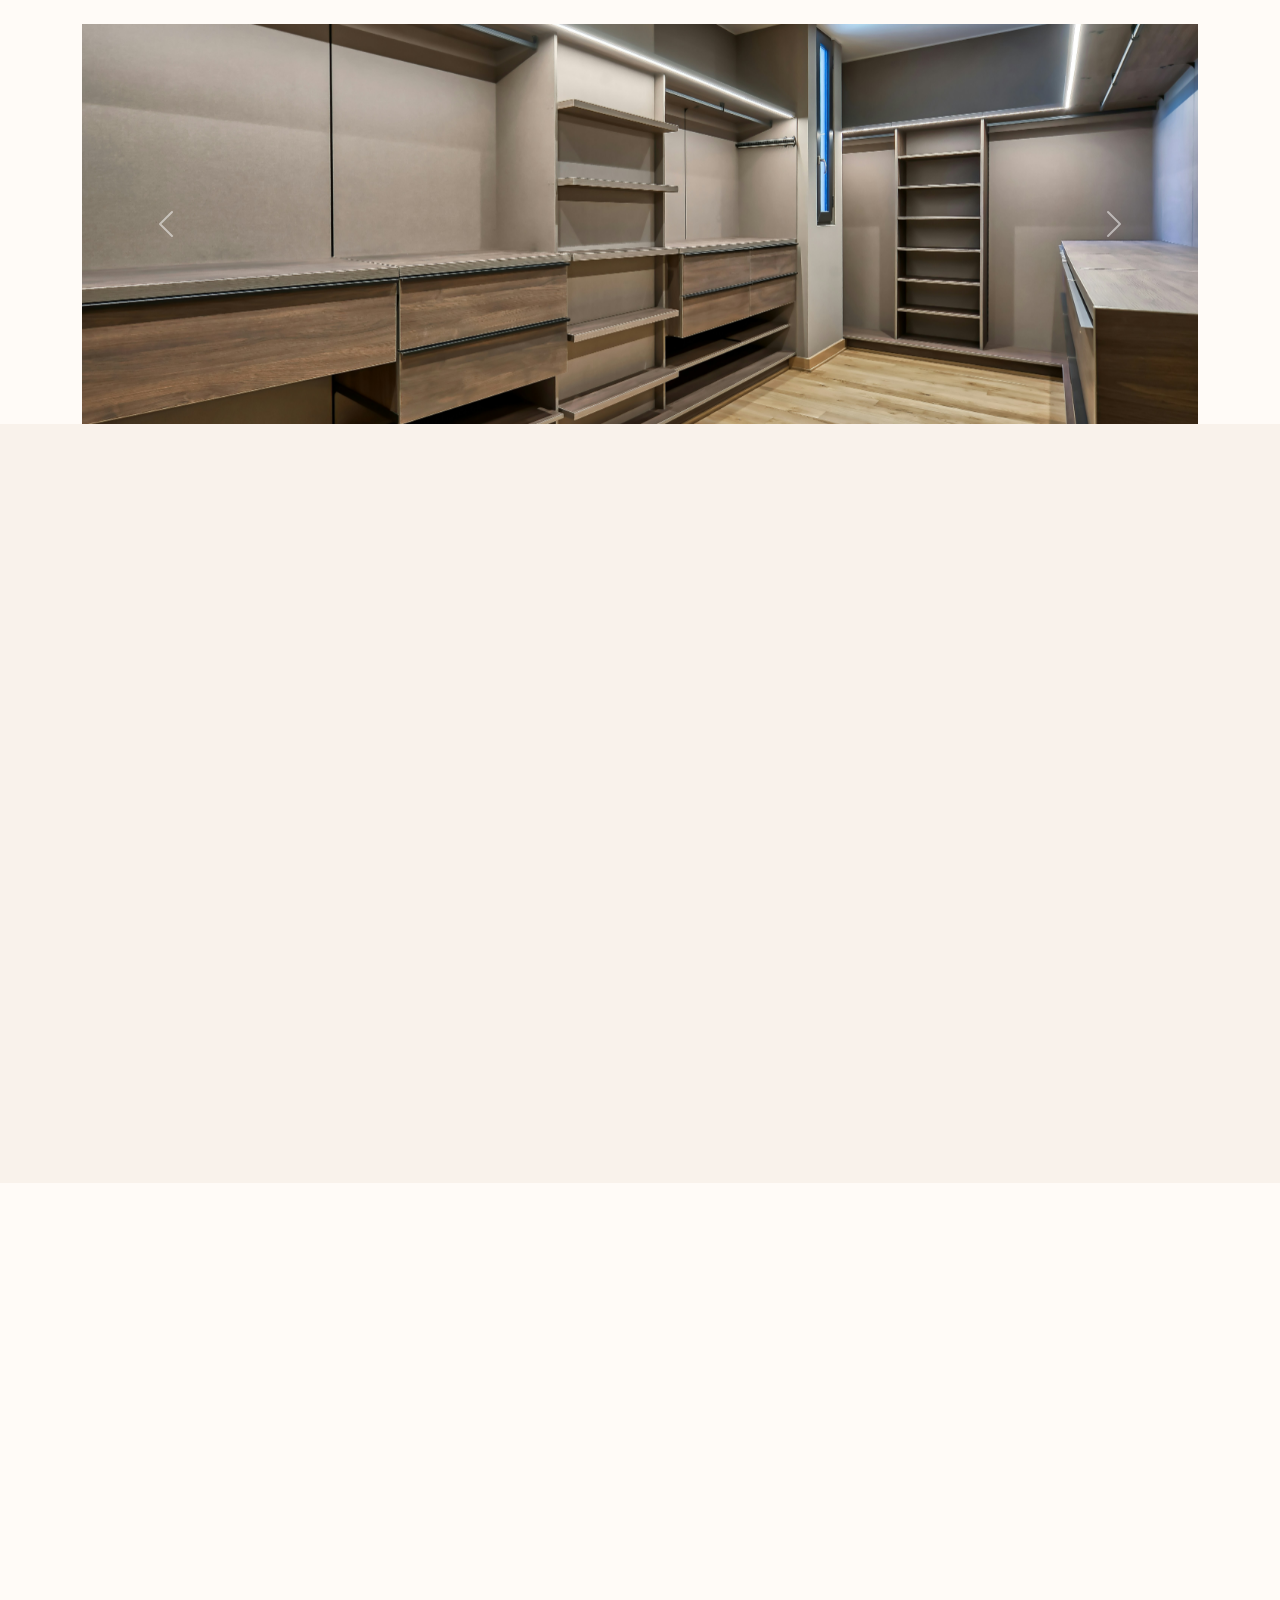
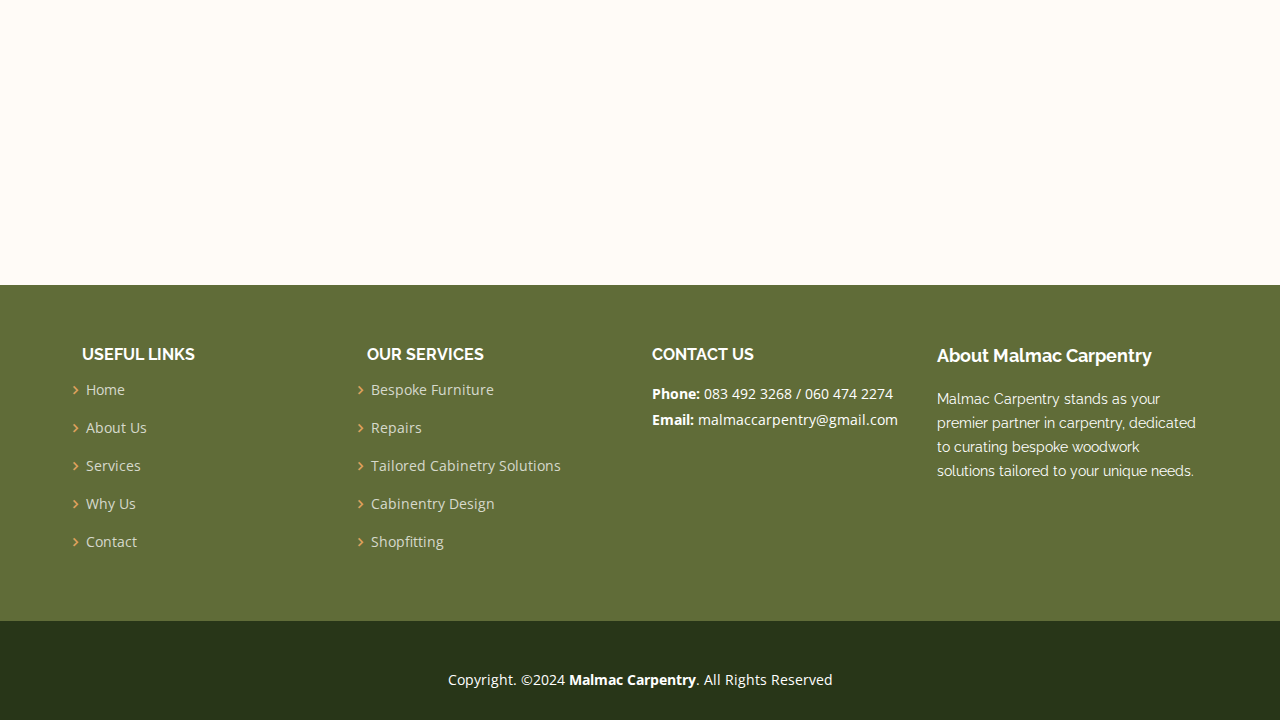
==== commit e9bf4785: "why us section updated" ====
--- a/index.html
+++ b/index.html
@@ -8,10 +8,10 @@
     <meta content="" name="description" />
     <meta content="" name="keywords" />
 
-    <!-- Favicons -->
-    <link href="logo.png" rel="icon" />
-    <link href="logo.png" rel="apple-touch-icon" />
-    <link rel="icon" href="logo.png" type="image/png" />
+    <!-- Logo -->
+    <!-- <link href="logo.png" rel="icon" />
+    <link href="logo.png" rel="apple-touch-icon" /> -->
+    <link rel="icon" href="malmac-logo.jpeg" type="image/png" />
 
     <!-- Google Fonts -->
     <link
@@ -141,6 +141,11 @@
 
     <!-- Template Main CSS File -->
     <link href="assets/css/style.css" rel="stylesheet" />
+
+    <script
+      src="https://kit.fontawesome.com/281e1dfa8c.js"
+      crossorigin="anonymous"
+    ></script>
   </head>
 
   <body>
@@ -155,8 +160,8 @@
         <div class="contact-info d-flex align-items-center">
           <i class="bi bi-envelope-fill"></i
           ><a href="mailto:contact@example.com"> Malmaccarpentry@gmail.com</a>
-          <i class="bi bi-phone-fill phone-icon"></i> 083 492 3268 / 060 474
-          2274
+          <i class="bi bi-phone-fill phone-icon"></i
+          ><a>0834923268 / 0604742274 </a>
         </div>
         <div class="cta d-none d-md-block">
           <a href="#contact" class="scrollto">Get A Quote</a>
@@ -165,7 +170,10 @@
     </div>
 
     <!-- ======= Header ======= -->
-    <header id="header" class="fixed-top d-flex align-items-center pt-3 pb-3">
+    <header
+      id="header"
+      class="shadow fixed-top d-flex align-items-center pt-4 pb-3"
+    >
       <div class="container d-flex align-items-center justify-content-between">
         <a
           href="index.html"
@@ -175,12 +183,11 @@
           <img
             src="logo.png"
             alt="logo icon"
-            width="70"
-            height="70"
+            width="95"
+            height="95"
             class="malmac-logo"
           />
         </a>
-
 
         <nav id="navbar" class="navbar">
           <ul>
@@ -374,110 +381,79 @@
       </section>
       <!-- End Cta Section -->
 
-      <!-- ======= Portfoio Section ======= -->
+      <!-- ======= Why Us Section ======= -->
       <section id="why-us" class="why-us">
-        <div class="container" data-aos="fade-up">
-          <div class="section-title">
-            <h2>WHY US?</h2>
-            <div class="album py-5">
-              <div class="container">
-                <div class="row row-cols-1 row-cols-sm-1 row-cols-md-3 g-3">
-                  <div class="col">
-                    <div class="card shadow p-3">
-                      <img
-                        class="bd-placeholder-img card-img-top mb-5 img-fluid"
-                        width="100%"
-                        height="220"
-                        src=" /assets/images/kitchen1.jpg"
-                        alt="White cabinet kitchen with marble tiling"
-                        role="img"
-                        aria-label="Placeholder:  Tailored Excellence"
-                        preserveAspectRatio="xMidYMid slice"
-                        focusable="false"
-                      />
-                      <title class=" ">Tailored Excellence</title>
-                      <rect width="100%" height="100%" fill="#55595c" />
-                      <text x="50%" y="50%" fill="#eceeef" dy=".3em">
-                        Tailored Excellence
-                      </text>
-                      <div class="card-body">
-                        <p class="card-text text-decoration-none">
-                          We don't just build furniture; we tailor experiences.
-                          Our team collaborates closely with you to understand
-                          your vision, ensuring every piece reflects your
-                          personality and preferences
-                        </p>
-
+        <div class="container-xxl py-5">
+          <div class="container">
+            <div class="section-title pb-5">
+              <h2>Why Us</h2>
+            </div>
+            <div class="row g-5 align-items-center">
+              <div class="col-lg-6 wow fadeInUp pt-5" data-wow-delay="0.1s">
+                <h3 class="mb-4">Few Reasons Why You Should Choose Us!</h3>
+                <img
+                  class="img-fluid"
+                  height="400"
+                  width="500"
+                  src="./assets/images/led-kitchen.JPG"
+                  alt="Kitchen with led lights"
+                />
+              </div>
+              <div class="col-lg-6">
+                <div class="row g-4 align-items-center">
+                  <div class="col-md-6">
+                    <div class="row g-4">
+                      <div class="col-12 wow fadeIn" data-wow-delay="0.3s">
                         <div
-                          class="d-flex justify-content-between align-items-center"
-                        ></div>
+                          class="text-center rounded py-3 px-4"
+                          style="box-shadow: 0 0 45px rgba(0, 0, 0, 0.1)"
+                        >
+                          <div class="mx-auto mb-4">
+                            <i class="fa fa-brands fa-rocketchat fa-3x"></i>
+                          </div>
+                          <h5 class="mb-4">Fast Response Time</h5>
+                          <p>Get a quote in 60 minutes or less</p>
+                        </div>
+                      </div>
+                      <div class="col-12 wow fadeIn" data-wow-delay="0.5s">
+                        <div
+                          class="text-center rounded py-3 px-4"
+                          style="box-shadow: 0 0 45px rgba(0, 0, 0, 0.1)"
+                        >
+                          <div class="mx-auto mb-4">
+                            <i class="fa fa-tools fa-3x"></i>
+                          </div>
+                          <h5 class="mb-4">Fast Assessments</h5>
+                          <p>
+                            We will come on site to assess within 60 minutes if
+                            you're in Johannesburg Area
+                          </p>
+                        </div>
                       </div>
                     </div>
                   </div>
-                  <div class="col">
-                    <div class="card shadow p-3">
-                      <img
-                        class="bd-placeholder-img card-img-top mb-5 img-fluid"
-                        width="100%"
-                        height="220"
-                        src=" /assets/images/closet.jpg"
-                        alt="Spacious closet with dark brown wood shelving"
-                        role="img"
-                        aria-label="Placeholder:  Unrivalled Quality"
-                        preserveAspectRatio="xMidYMid slice"
-                        focusable="false"
-                      />
-                      <title>Unrivalled Quality</title>
-                      <rect width="100%" height="100%" fill="#55595c" />
-                      <text x="50%" y="50%" fill="#eceeef" dy=".3em">
-                        Unrivalled Quality
-                      </text>
-
-                      <div class="card-body">
-                        <p class="card-text">
-                          Excellence isn't just a goal—it's a standard. We use
-                          only the finest materials and techniques to ensure
-                          that every piece we create is of the highest quality.
-                        </p>
+                  <div class="col-md-6 wow fadeIn" data-wow-delay="0.7s">
+                    <div
+                      class="text-center rounded py-3 px-4"
+                      style="box-shadow: 0 0 45px rgba(0, 0, 0, 0.2)"
+                    >
+                      <div class="mx-auto mb-4">
+                        <i class="fa fa-check fa-3x"></i>
                       </div>
+                      <h5 class="mb-4">Satisfaction Guarantee</h5>
+                      <p>
+                        We commit to delivering high-quality work until you're
+                        fully satisfied
+                      </p>
                     </div>
                   </div>
-                  <div class="col">
-                    <div class="card shadow p-3">
-                      <img
-                        class="bd-placeholder-img card-img-top mb-5 img-fluid"
-                        width="100%"
-                        height="220"
-                        src=" /assets/images/whyus.jpg"
-                        alt="open space kitchen with a white island"
-                        role="img"
-                        aria-label="Placeholder: Artisanal Craftsmanship "
-                        preserveAspectRatio="xMidYMid slice"
-                        focusable="false"
-                      />
-                      <title>Artisanal Craftsmanship</title>
-                      <rect width="100%" height="100%" fill="#55595c" />
-                      <text x="50%" y="50%" fill="#eceeef" dy=".3em">
-                        Artisanal Craftsmanship
-                      </text>
-
-                      <div class="card-body">
-                        <p class="card-text">
-                          Each creation is brought to life by skilled artisans
-                          with a commitment to excellence. From the selection of
-                          premium materials to the finest finishing touches, our
-                          attention to detail sets us apart.
-                        </p>
-                      </div>
-                    </div>
-                  </div>
                 </div>
               </div>
             </div>
           </div>
         </div>
       </section>
-      <!-- End Portfoio Section -->
+      <!-- End Why Us Section -->
 
       <!-- ======= Testimonials ======= -->
       <section id="team" class="testimonials section-bg pb-5">
@@ -910,7 +886,7 @@
                 <div class="email">
                   <i class="bi bi-envelope"></i>
                   <h4 class="text-white">E-mail</h4>
-                  <p class="text-white">melmaccarpentry@gmail.com</p>
+                  <p class="text-white">malmaccarpentry@gmail.com</p>
                 </div>
               </div>
             </div>
@@ -1040,7 +1016,7 @@
               <h4>Contact Us</h4>
               <p>
                 <strong>Phone:</strong> 083 492 3268 / 060 474 2274<br />
-                <strong>Email:</strong> melmaccarpentry@gmail.com<br />
+                <strong>Email:</strong> malmaccarpentry@gmail.com<br />
               </p>
             </div>
 
--- a/assets/css/style.css
+++ b/assets/css/style.css
@@ -33,8 +33,8 @@
   opacity: 0;
   right: 15px;
   bottom: 15px;
+  background: #bc6c25;
   z-index: 996;
-  background: #bc6c25;
   width: 40px;
   height: 40px;
   border-radius: 50px;
@@ -48,7 +48,7 @@
 }
 
 .back-to-top:hover {
-  background: #dda15e;
+  background: navy;
   color: #fff;
 }
 
@@ -60,39 +60,6 @@
 /*--------------------------------------------------------------
 # Preloader
 --------------------------------------------------------------*/
-#preloader {
-  position: fixed;
-  top: 0;
-  left: 0;
-  right: 0;
-  bottom: 0;
-  z-index: 9999;
-  overflow: hidden;
-  background: #fff;
-}
-
-#preloader:before {
-  content: "";
-  position: fixed;
-  top: calc(50% - 30px);
-  left: calc(50% - 30px);
-  border: 6px solid #bc6c25;
-  border-top-color: #dda15e;
-  border-radius: 50%;
-  width: 60px;
-  height: 60px;
-  animation: animate-preloader 1s linear infinite;
-}
-
-@keyframes animate-preloader {
-  0% {
-    transform: rotate(0deg);
-  }
-
-  100% {
-    transform: rotate(360deg);
-  }
-}
 
 /*--------------------------------------------------------------
 # Disable aos animation delay on mobile devices
@@ -107,12 +74,13 @@
 # Top Bar
 --------------------------------------------------------------*/
 #topbar {
-  height: 60px;
+  background: rgb(3, 3, 63, 0.1);
+  height: 70px;
   padding: 0;
   font-size: 14px;
+  font-weight: 600;
   transition: all 0.5s;
   overflow: hidden;
-  color: rgba(255, 255, 255, 0.8);
   z-index: 996;
 }
 
@@ -121,7 +89,7 @@
 }
 
 #topbar .contact-info a {
-  line-height: 0;
+  line-height: 15px;
   color: rgba(255, 255, 255, 0.8);
   transition: 0.3s;
 }
@@ -161,30 +129,16 @@
 # Header
 --------------------------------------------------------------*/
 #header {
-  background: rgba(0, 0, 0, 0.1);
+  background: rgba(255, 255, 255, 0.7);
   transition: all 0.5s;
   z-index: 997;
-  height: 70px;
+  height: 100px;
   top: 60px;
 }
 
 #header.header-scrolled {
-  background: rgb(188, 108, 37, 0.95);
+  background: rgba(253, 253, 253, 0.95);
   top: 0;
-}
-
-#header .logo {
-  font-size: 30px;
-  margin: 0;
-  padding: 0;
-  line-height: 1;
-  font-weight: 400;
-  letter-spacing: 2px;
-  text-transform: uppercase;
-}
-
-#header .logo a {
-  color: #fff;
 }
 
 #header .logo img {
@@ -226,7 +180,7 @@
   position: relative;
 }
 
-.navbar>ul>li {
+.navbar > ul > li {
   position: relative;
   white-space: nowrap;
   padding: 10px 0 10px 24px;
@@ -238,8 +192,9 @@
   align-items: center;
   justify-content: space-between;
   padding: 0 3px;
-  font-size: 14px;
-  color: rgba(255, 255, 255, 0.7);
+  font-size: 15px;
+  font-weight: 700;
+  color: #03033f;
   white-space: nowrap;
   transition: 0.3s;
   position: relative;
@@ -252,21 +207,22 @@
   margin-left: 5px;
 }
 
-.navbar>ul>li>a:before {
+.navbar > ul > li > a:before {
   content: "";
   position: absolute;
   width: 100%;
   height: 2px;
   bottom: -5px;
   left: 0;
-  background-color: #f6b024;
+  font-weight: 700;
+  background-color: navy;
   visibility: hidden;
   width: 0px;
   transition: all 0.3s ease-in-out 0s;
 }
 
 .navbar a:hover:before,
-.navbar li:hover>a:before,
+.navbar li:hover > a:before,
 .navbar .active:before {
   visibility: visible;
   width: 100%;
@@ -275,8 +231,8 @@
 .navbar a:hover,
 .navbar .active,
 .navbar .active:focus,
-.navbar li:hover>a {
-  color: #fff;
+.navbar li:hover > a {
+  color: #03033f;
 }
 
 .navbar .dropdown ul {
@@ -313,11 +269,11 @@
 
 .navbar .dropdown ul a:hover,
 .navbar .dropdown ul .active:hover,
-.navbar .dropdown ul li:hover>a {
+.navbar .dropdown ul li:hover > a {
   color: #bc6c25;
 }
 
-.navbar .dropdown:hover>ul {
+.navbar .dropdown:hover > ul {
   opacity: 1;
   top: 100%;
   visibility: visible;
@@ -329,7 +285,7 @@
   visibility: hidden;
 }
 
-.navbar .dropdown .dropdown:hover>ul {
+.navbar .dropdown .dropdown:hover > ul {
   opacity: 1;
   top: 0;
   left: 100%;
@@ -341,7 +297,7 @@
     left: -90%;
   }
 
-  .navbar .dropdown .dropdown:hover>ul {
+  .navbar .dropdown .dropdown:hover > ul {
     left: -100%;
   }
 }
@@ -350,7 +306,7 @@
 * Mobile Navigation 
 */
 .mobile-nav-toggle {
-  color: #fff;
+  color: navy;
   font-size: 28px;
   cursor: pointer;
   display: none;
@@ -404,7 +360,7 @@
   transition: 0.3s;
 }
 
-.navbar-mobile>ul>li {
+.navbar-mobile > ul > li {
   padding: 0;
 }
 
@@ -417,14 +373,14 @@
 }
 
 .navbar-mobile a:hover:before,
-.navbar-mobile li:hover>a:before,
+.navbar-mobile li:hover > a:before,
 .navbar-mobile .active:before {
   visibility: hidden;
 }
 
 .navbar-mobile a:hover,
 .navbar-mobile .active,
-.navbar-mobile li:hover>a {
+.navbar-mobile li:hover > a {
   color: #f6b024;
 }
 
@@ -459,11 +415,11 @@
 
 .navbar-mobile .dropdown ul a:hover,
 .navbar-mobile .dropdown ul .active:hover,
-.navbar-mobile .dropdown ul li:hover>a {
+.navbar-mobile .dropdown ul li:hover > a {
   color: #f6b024;
 }
 
-.navbar-mobile .dropdown>.dropdown-active {
+.navbar-mobile .dropdown > .dropdown-active {
   display: block;
 }
 
@@ -568,8 +524,7 @@
   }
 }
 
-@media (max-width: 768px),
-(max-height: 700px) {
+@media (max-width: 768px), (max-height: 700px) {
   #hero {
     height: 120vh;
     padding: 100px 0;
@@ -807,22 +762,25 @@
   background: #fffbf7;
 }
 
-.why-us title,
-text {
-  text-align: left;
-  text-align: left;
-  font-size: 22px;
+.why-us .fa {
+  color: #03033f;
+}
+
+.why-us h3 {
   font-weight: 700;
-  color: #bf7330;
-}
-
-.why-us title,
-p {
-  margin-left: -14px;
-  font-weight: 400;
+  color: #03033f;
+}
+.why-us h5 {
+  /* text-align: left; */
+  font-weight: 700;
+  font-size: 24px;
+  color: #03033f;
+}
+
+.why-us p {
+  /* text-align: left; */
   font-size: 17px;
 }
-
 /*--------------------------------------------------------------
 # Testimonials
 --------------------------------------------------------------*/
@@ -931,7 +889,7 @@
   list-style: none;
 }
 
-.faq .faq-list li+li {
+.faq .faq-list li + li {
   margin-top: 15px;
 }
 
@@ -1118,11 +1076,11 @@
   font-size: 14px;
 }
 
-.breadcrumbs ol li+li {
+.breadcrumbs ol li + li {
   padding-left: 10px;
 }
 
-.breadcrumbs ol li+li::before {
+.breadcrumbs ol li + li::before {
   display: inline-block;
   padding-right: 10px;
   color: #f8c255;
@@ -1260,4 +1218,4 @@
 
 #footer .credits a {
   color: #f6b024;
-}+}
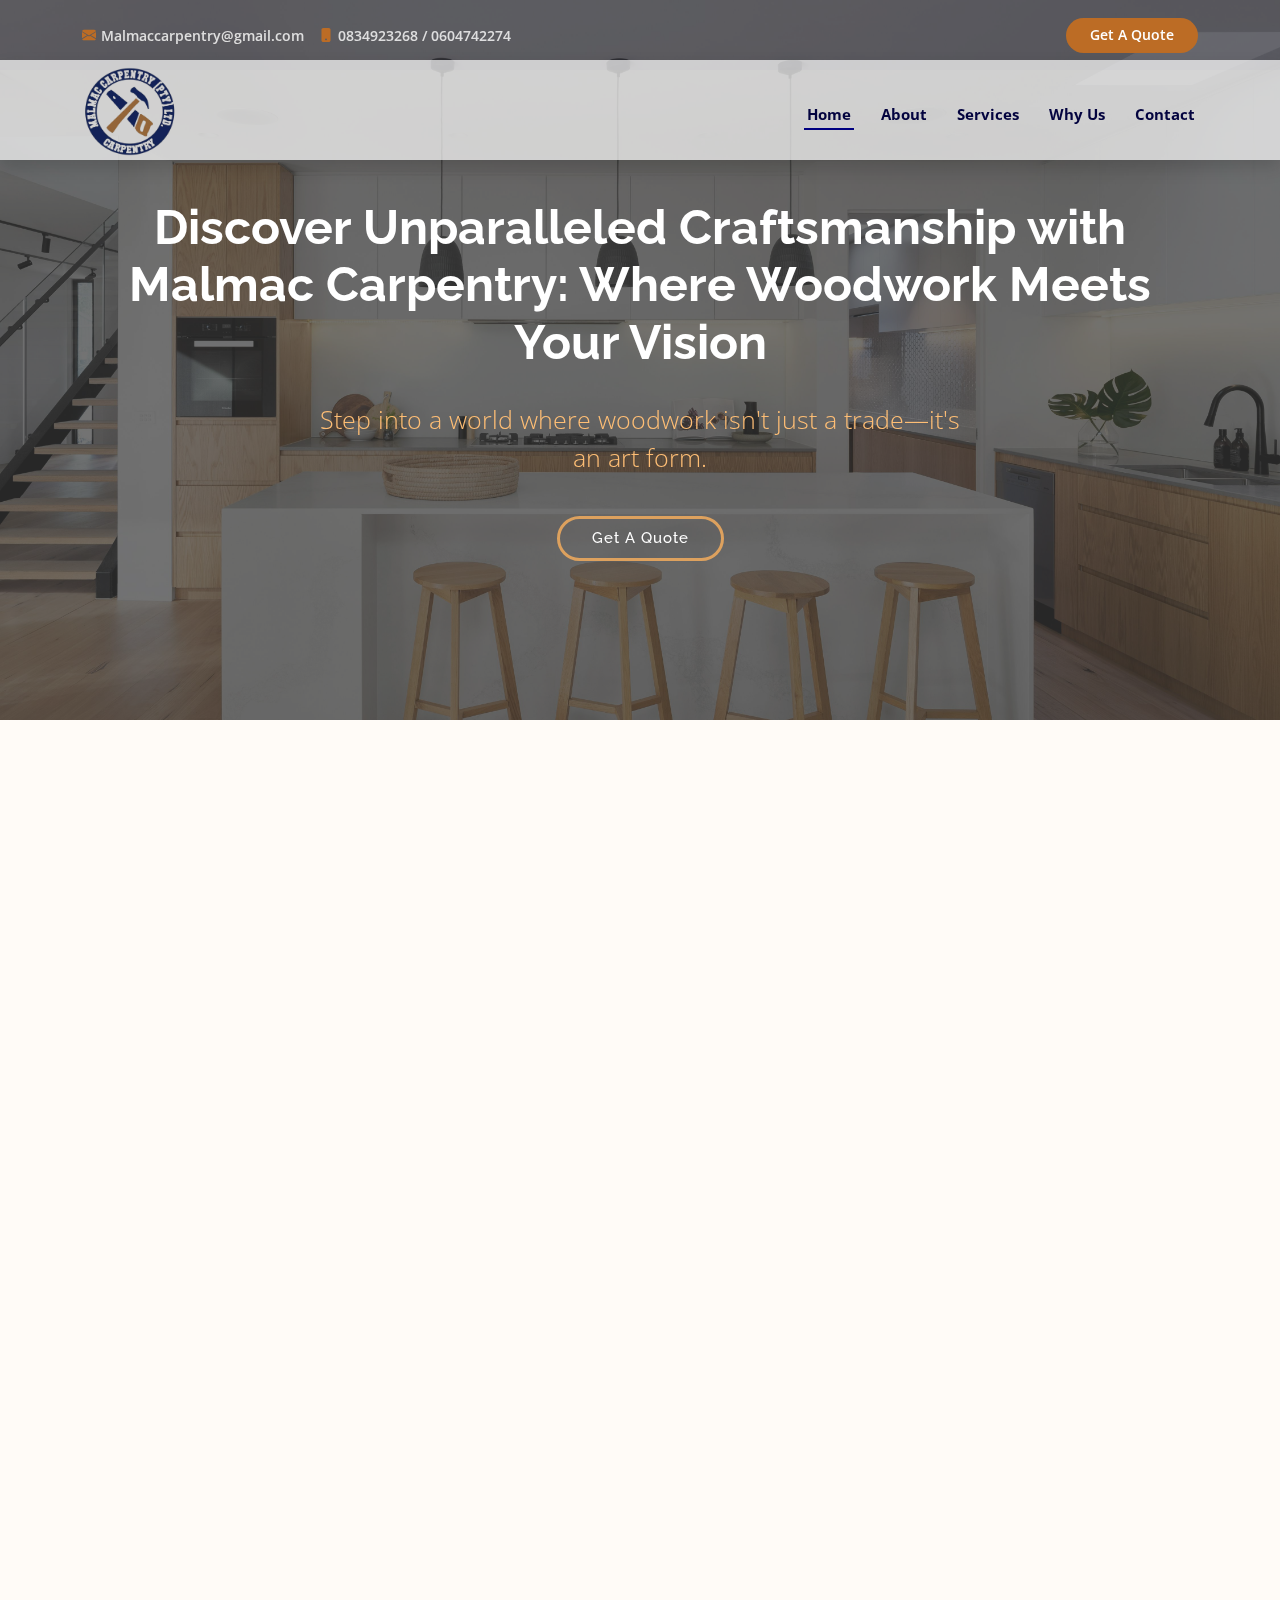
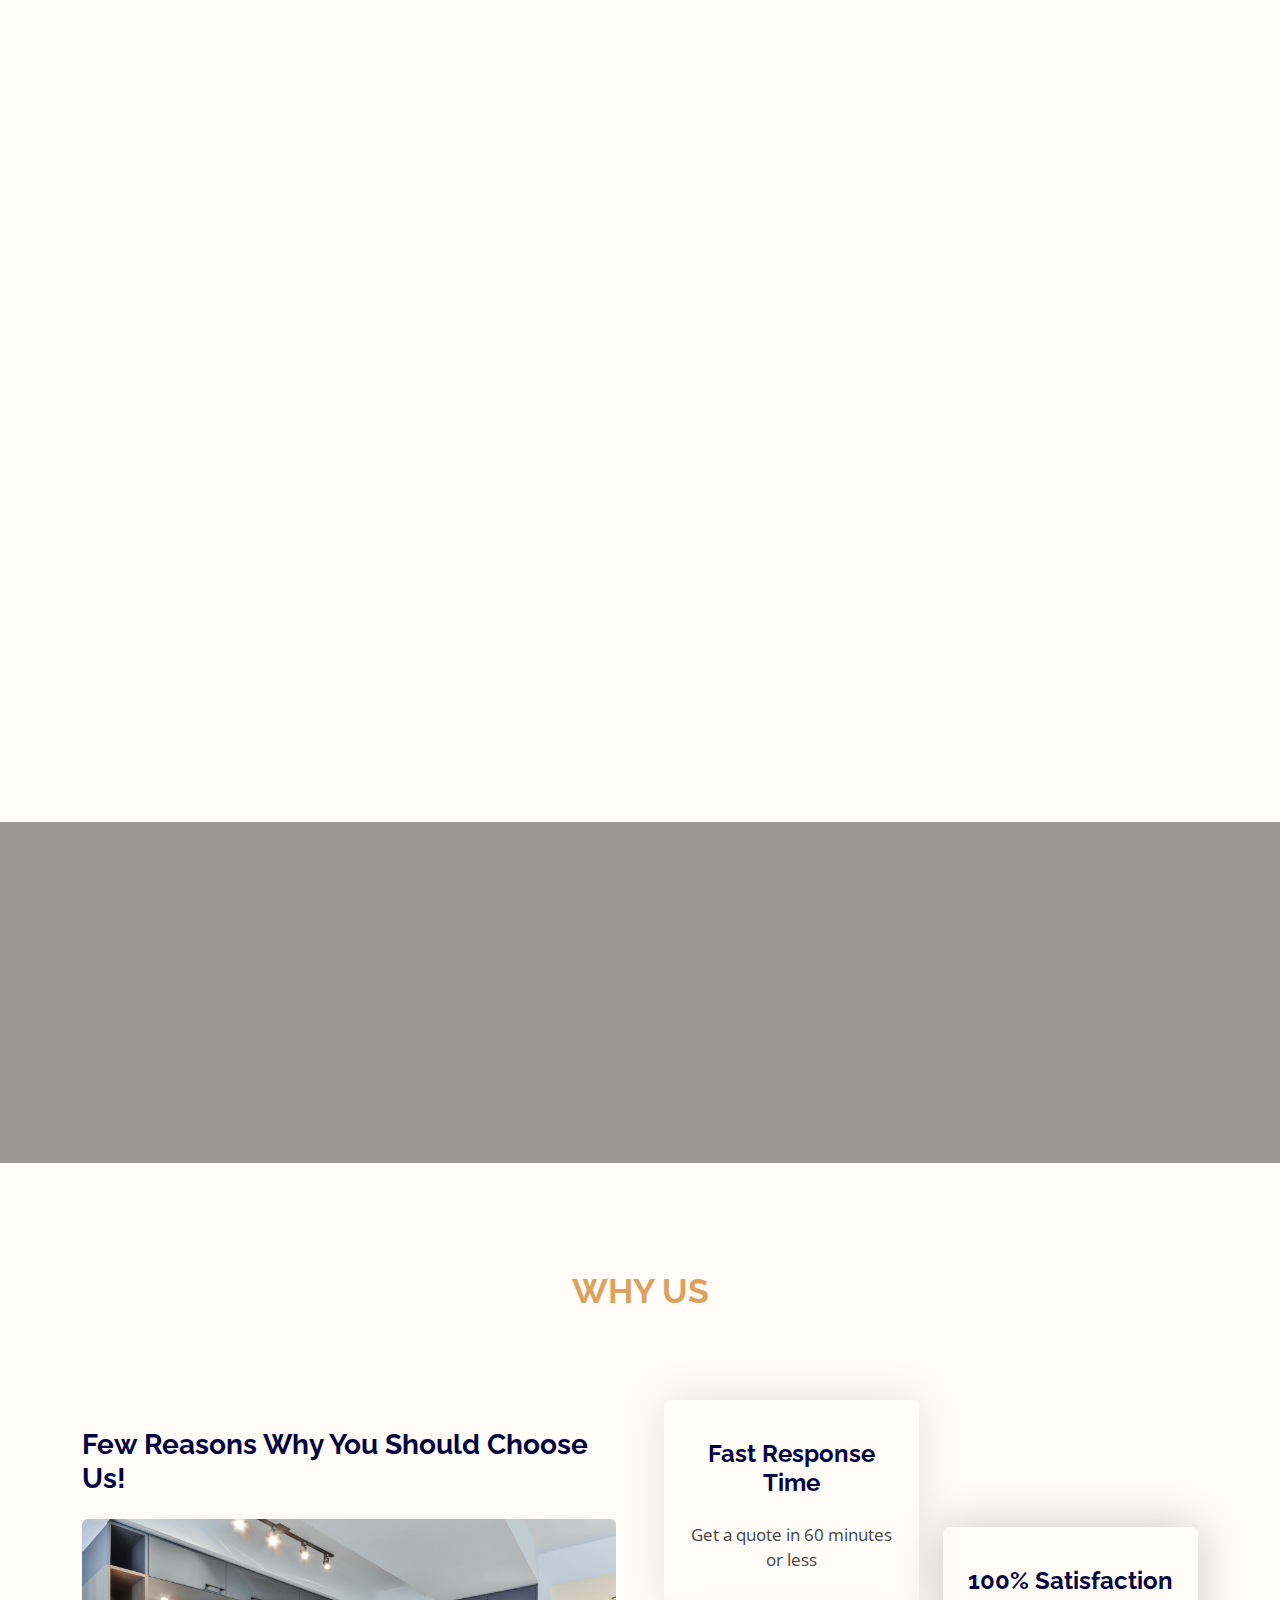
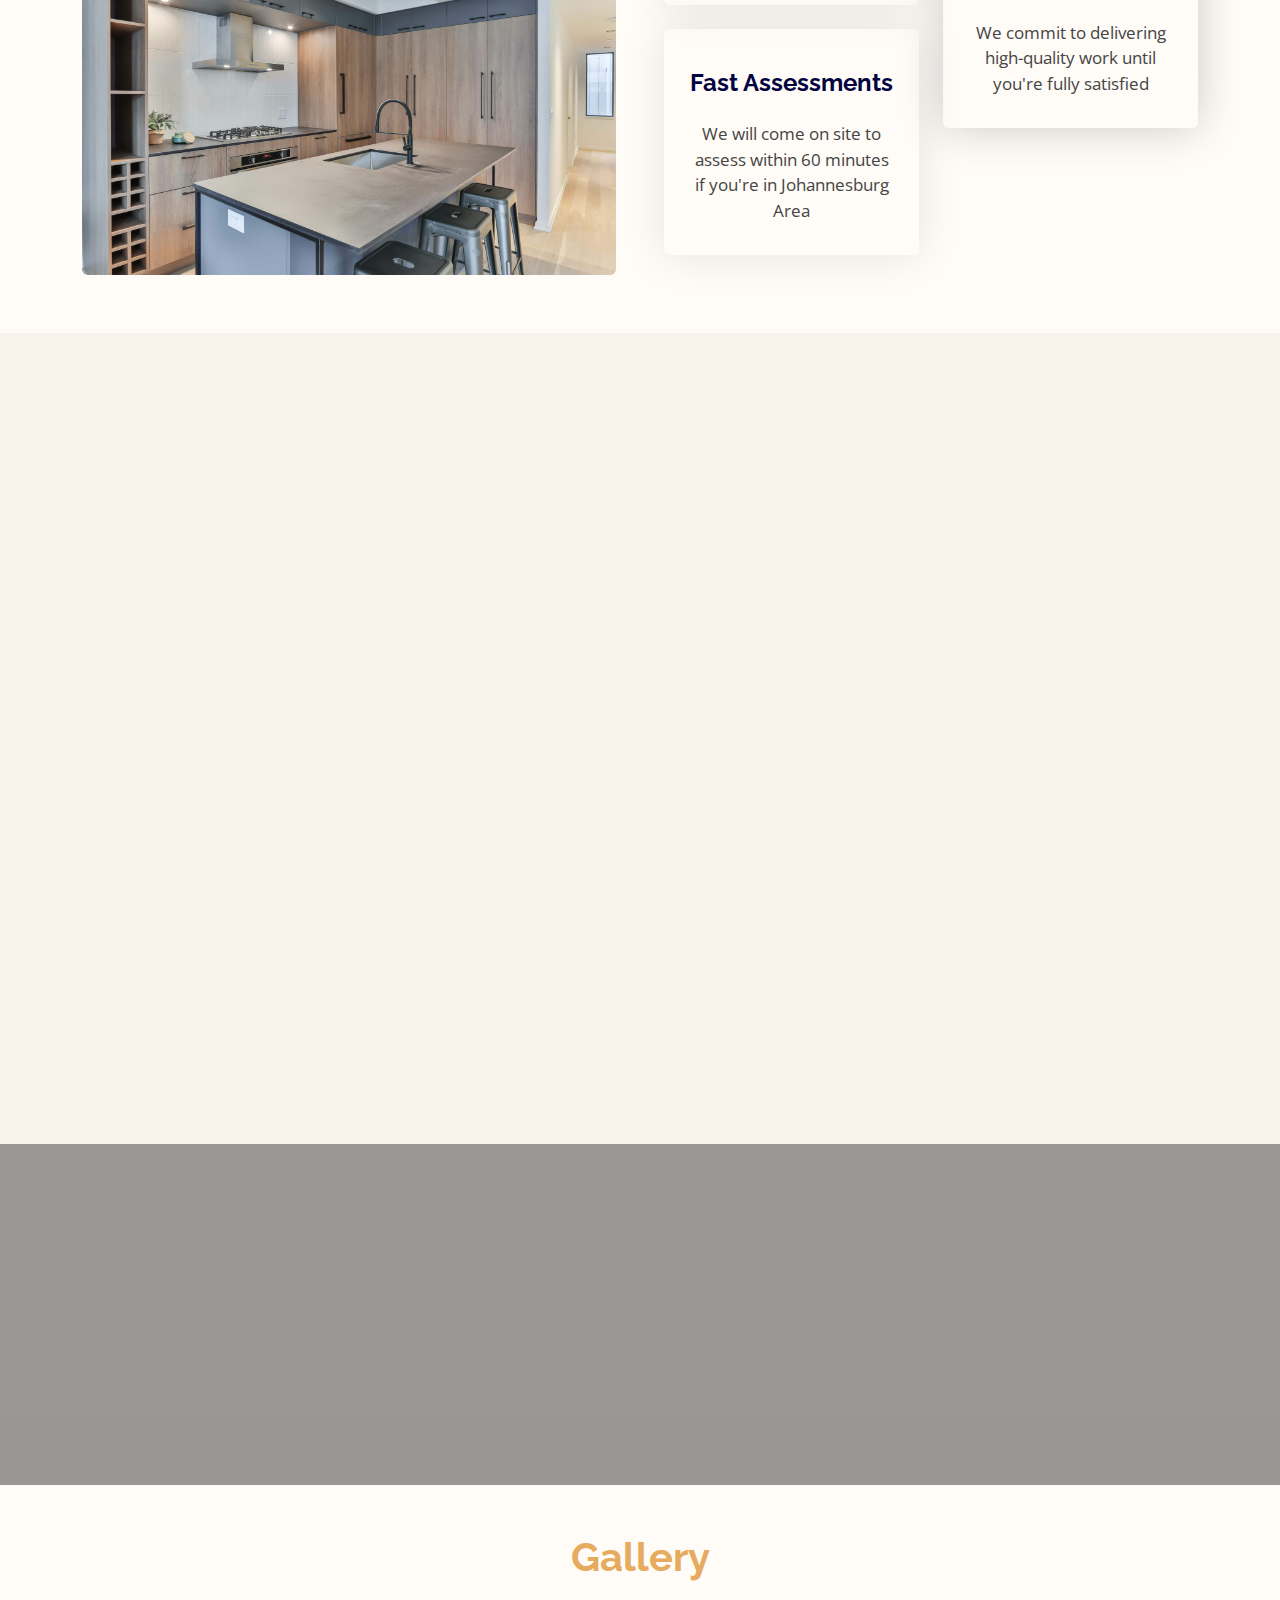
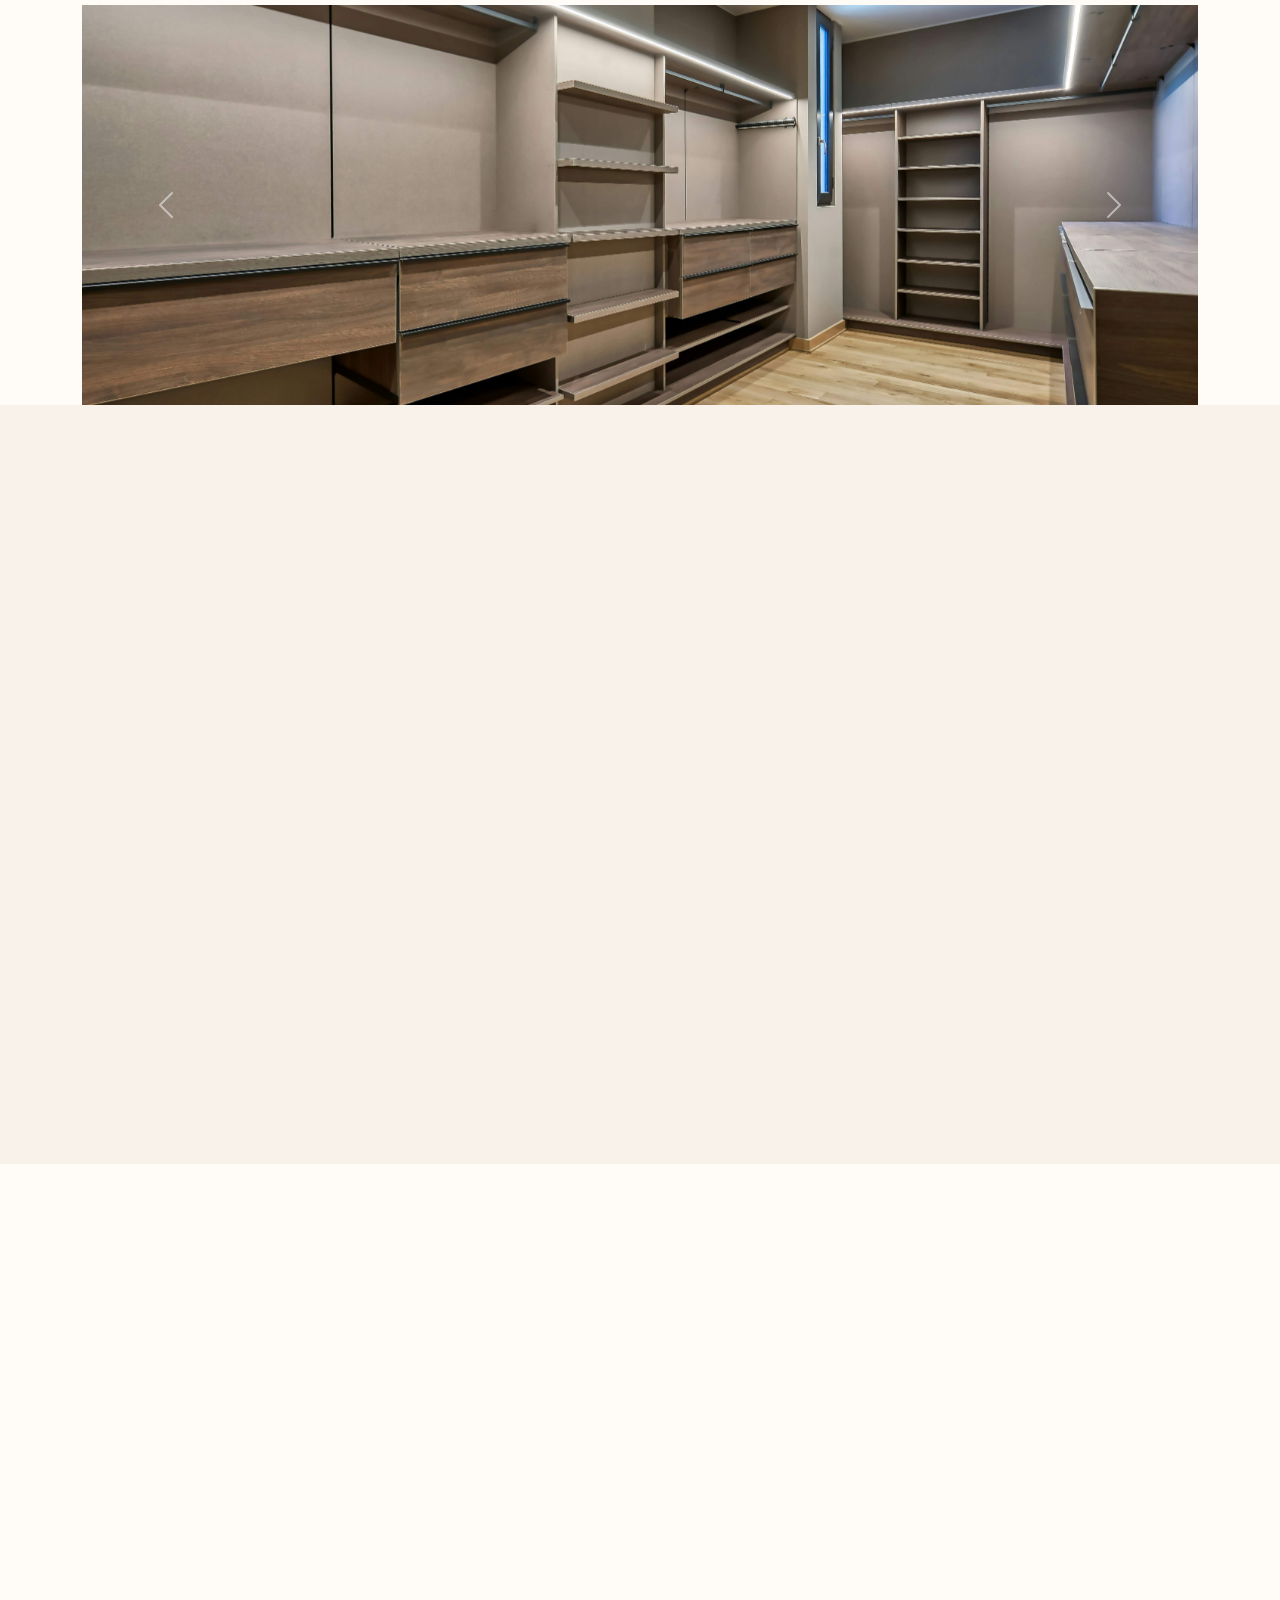
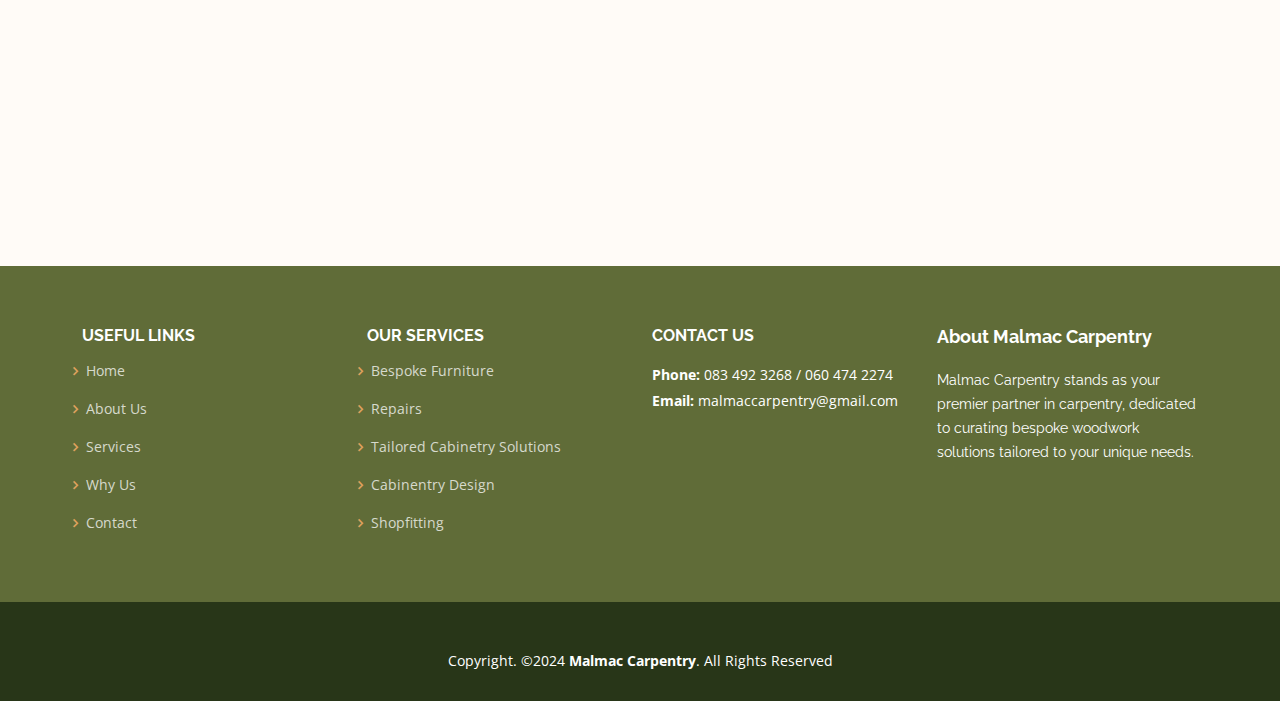
==== commit a71c8e7d: "images optimised" ====
--- a/index.html
+++ b/index.html
@@ -392,10 +392,8 @@
               <div class="col-lg-6 wow fadeInUp pt-5" data-wow-delay="0.1s">
                 <h3 class="mb-4">Few Reasons Why You Should Choose Us!</h3>
                 <img
-                  class="img-fluid"
-                  height="400"
-                  width="500"
-                  src="./assets/images/led-kitchen.JPG"
+                  class="img-fluid rounded"
+                  src="./assets/images/why-us.jpg"
                   alt="Kitchen with led lights"
                 />
               </div>
@@ -440,7 +438,7 @@
                       <div class="mx-auto mb-4">
                         <i class="fa fa-check fa-3x"></i>
                       </div>
-                      <h5 class="mb-4">Satisfaction Guarantee</h5>
+                      <h5 class="mb-4">100% Satisfaction</h5>
                       <p>
                         We commit to delivering high-quality work until you're
                         fully satisfied
